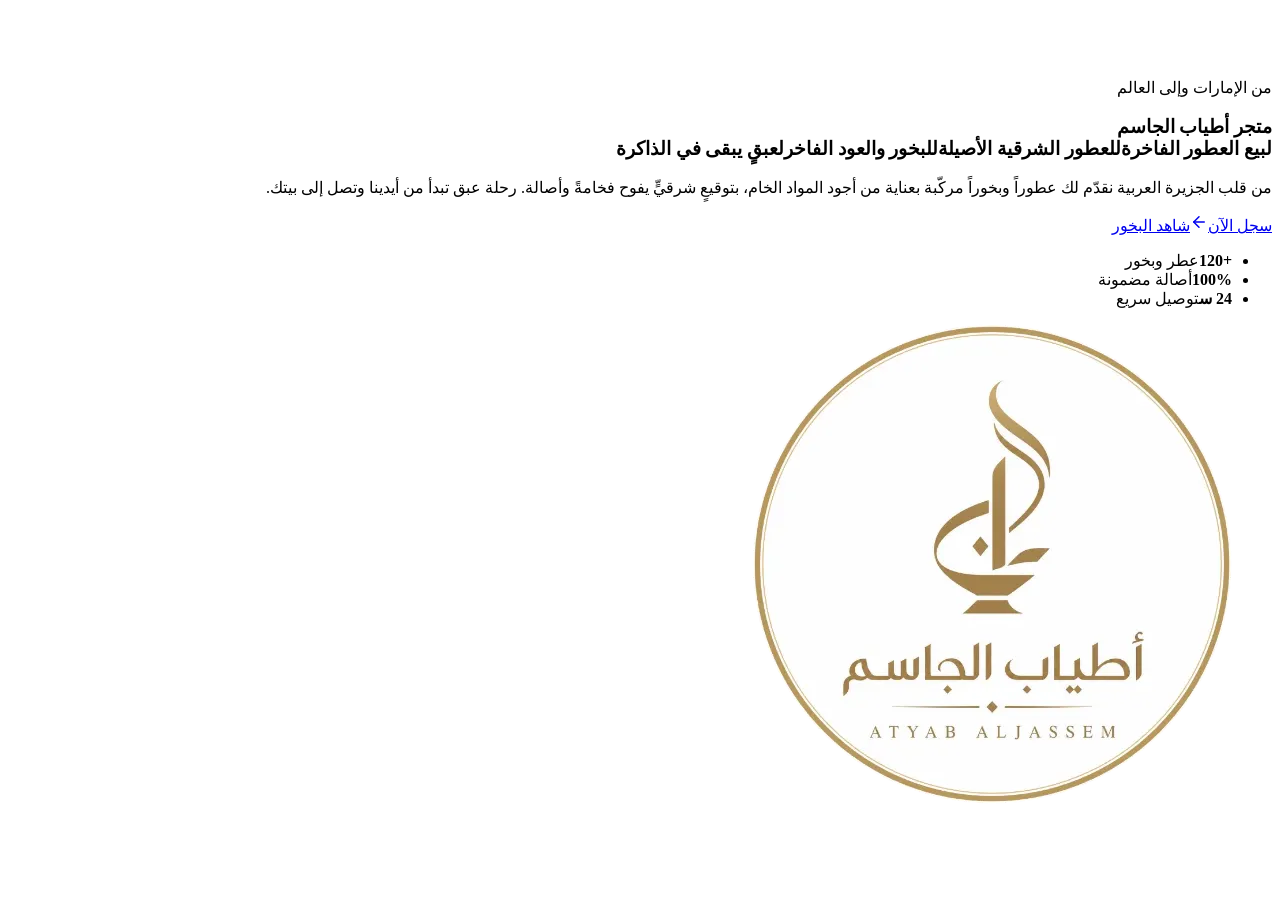
==== about/index.html @ ed8b3ec1 "Add files via upload" ====
<!doctype html><html lang="ar" dir="rtl" data-theme="day"><head><meta charset="UTF-8"/><meta name="viewport" content="width=device-width,initial-scale=1,viewport-fit=cover"/><meta name="theme-color" content="#0d0d0f"/><meta name="referrer" content="strict-origin-when-cross-origin"/><meta http-equiv="Content-Security-Policy" content="default-src 'self'; script-src 'self' blob: https://accounts.google.com https://apis.google.com https://esm.sh 'unsafe-inline' 'wasm-unsafe-eval'; style-src 'self' https://fonts.googleapis.com 'unsafe-inline'; font-src 'self' https://fonts.gstatic.com data:; img-src 'self' data: blob: https://drive.google.com https://*.googleusercontent.com https://user.uploads.dev; connect-src 'self' blob: data: https://user.uploads.dev https://ankle-underwire-radish.ngrok-free.dev https://*.ngrok-free.dev https://accounts.google.com https://esm.sh https://fonts.googleapis.com https://fonts.gstatic.com; worker-src 'self' blob:; frame-src https://accounts.google.com; object-src 'none'; base-uri 'self'; form-action 'self'"/><link rel="icon" href="data:image/svg+xml,%3Csvg xmlns='http://www.w3.org/2000/svg' viewBox='0 0 64 64'%3E%3Crect width='64' height='64' rx='14' fill='%230d0d0f'/%3E%3Crect x='28' y='9' width='8' height='9' rx='2' fill='%23c8a24a'/%3E%3Ccircle cx='32' cy='36' r='17' fill='%23c8a24a'/%3E%3C/svg%3E"/><title>أطياب الجاسم — العطور والبخور</title><meta name="description" content="متجر أطياب الجاسم: عطور شرقية وبخور فاخر — تشكيلة العطور والبخور مع التفاصيل والأسعار والتقييمات وعربة التسوق."/><script>!function(){try{var a=location.hash||"",t=/^#(\/[^?#]*)/.exec(a);t&&history.replaceState(null,"",t[1]+location.search);var e=sessionStorage.getItem("atyab:spa-redirect");sessionStorage.removeItem("atyab:spa-redirect"),e&&"/"===e.charAt(0)&&"/"===location.pathname&&!location.hash&&history.replaceState(null,"",e)}catch(a){}}()</script><link rel="canonical" href="https://atyabaljasim.com/"/><meta property="og:type" content="website"/><meta property="og:site_name" content="أطياب الجاسم"/><meta property="og:title" content="أطياب الجاسم — العطور والبخور"/><meta property="og:description" content="متجر أطياب الجاسم: عطور شرقية وبخور فاخر — تشكيلة العطور والبخور مع التفاصيل والأسعار والتقييمات وعربة التسوق."/><meta property="og:url" content="https://atyabaljasim.com/"/><meta property="og:image" content="https://atyabaljasim.com/images/og-share.jpg"/><meta property="og:image:width" content="1200"/><meta property="og:image:height" content="630"/><meta property="og:image:alt" content="شعار أطياب الجاسم الذهبي"/><meta property="og:locale" content="ar_AE"/><meta property="og:locale:alternate" content="en_US"/><meta name="twitter:card" content="summary_large_image"/><meta name="twitter:title" content="أطياب الجاسم — العطور والبخور"/><meta name="twitter:description" content="متجر أطياب الجاسم: عطور شرقية وبخور فاخر — تشكيلة العطور والبخور مع التفاصيل والأسعار والتقييمات وعربة التسوق."/><meta name="twitter:image" content="https://atyabaljasim.com/images/og-share.jpg"/><meta name="twitter:image:alt" content="شعار أطياب الجاسم الذهبي"/><script type="application/ld+json">{
        "@context": "https://schema.org",
        "@type": "Organization",
        "name": "أطياب الجاسم",
        "alternateName": "Atyab Al-Jasem",
        "url": "https://atyabaljasim.com/",
        "logo": "https://atyabaljasim.com/images/og-share.jpg",
        "contactPoint": [
          {
            "@type": "ContactPoint",
            "telephone": "+971-50-875-5752",
            "contactType": "customer service",
            "areaServed": "AE",
            "availableLanguage": ["ar", "en"]
          }
        ]
      }</script><script type="application/ld+json">{
        "@context": "https://schema.org",
        "@type": "WebSite",
        "name": "أطياب الجاسم",
        "alternateName": "Atyab Al-Jasem",
        "url": "https://atyabaljasim.com/"
      }</script><link rel="preconnect" href="https://fonts.googleapis.com"/><link rel="preconnect" href="https://fonts.gstatic.com" crossorigin/><link rel="dns-prefetch" href="https://user.uploads.dev"/><link rel="stylesheet" href="https://fonts.googleapis.com/css2?family=Amiri:wght@700&family=Cairo:wght@600;700;800&family=Tajawal:wght@700;800;900&display=swap" media="print" onload='this.media="all"'/><noscript><link rel="stylesheet" href="https://fonts.googleapis.com/css2?family=Amiri:wght@700&family=Cairo:wght@600;700;800&family=Tajawal:wght@700;800;900&display=swap"/></noscript><link rel="preload" as="image" type="image/webp" href="/home/atyab-circular-gold-480.webp" fetchpriority="high"/><script src="/atyab-config.js" defer="defer"></script><script>try{var __c=navigator&&navigator.connection||{},__weak=!!__c.saveData||/^(slow-2g|2g|3g)$/.test(__c.effectiveType||"")||navigator&&Number(navigator.hardwareConcurrency||8)<=4;__weak&&document.documentElement.classList.add("weak-device")}catch(a){}</script><script defer="defer" src="/static/js/main.b541b390.js"></script><link href="/static/css/main.8bd0de45.css" rel="stylesheet"></head><body><div id="root"><header class="site-header is-boot" aria-hidden="true" style="position:fixed;top:0;right:0;left:0;height:70px;height:var(--header-h,70px);z-index:50;pointer-events:none"></header><main class="main" style="padding-top:70px;padding-top:var(--header-h,70px)"><section class="view hm" id="homeView"><section id="homeHero" class="section hero" data-river="1"><div class="container hero-grid"><div class="hero-copy"><span class="eyebrow">من الإمارات وإلى العالم</span><h1><span class="brand-font">متجر أطياب الجاسم</span><br><span class="hero-rotator" id="heroRotator"><span class="rot-word active">لبيع العطور الفاخرة</span><span class="rot-word">للعطور الشرقية الأصيلة</span><span class="rot-word">للبخور والعود الفاخر</span><span class="rot-word">لعبقٍ يبقى في الذاكرة</span></span></h1><p class="hero-lead">من قلب الجزيرة العربية نقدّم لك عطوراً وبخوراً مركّبة بعناية من أجود المواد الخام، بتوقيعٍ شرقيٍّ يفوح فخامةً وأصالة. رحلة عبق تبدأ من أيدينا وتصل إلى بيتك.</p><div class="hero-actions"><a class="btn-primary" href="/register">سجل الآن<svg viewBox="0 0 24 24" width="18" height="18" fill="none" stroke="currentColor" stroke-width="2" stroke-linecap="round" stroke-linejoin="round" aria-hidden="true" style="flex:none"><path d="M19 12H5"/><path d="m12 19-7-7 7-7"/></svg></a><a class="btn-ghost" href="/incense">شاهد البخور</a></div><ul class="hero-stats"><li><b>+120</b><span>عطر وبخور</span></li><li><b>100%</b><span>أصالة مضمونة</span></li><li><b>24 س</b><span>توصيل سريع</span></li></ul></div><div class="hero-visual"><div class="orbit pa-logo"><figure class="hero-orb hero-orb--plain"><img width="480" height="480" decoding="async" fetchpriority="high" src="/home/atyab-circular-gold-480.webp" srcset="/home/atyab-circular-gold-480.webp 480w, /home/atyab-circular-gold.webp 832w" sizes="(max-width: 700px) 75vw, 420px" alt="شعار أطياب الجاسم الدائري الذهبي"></figure></div></div></div></section></section></main></div></body></html>
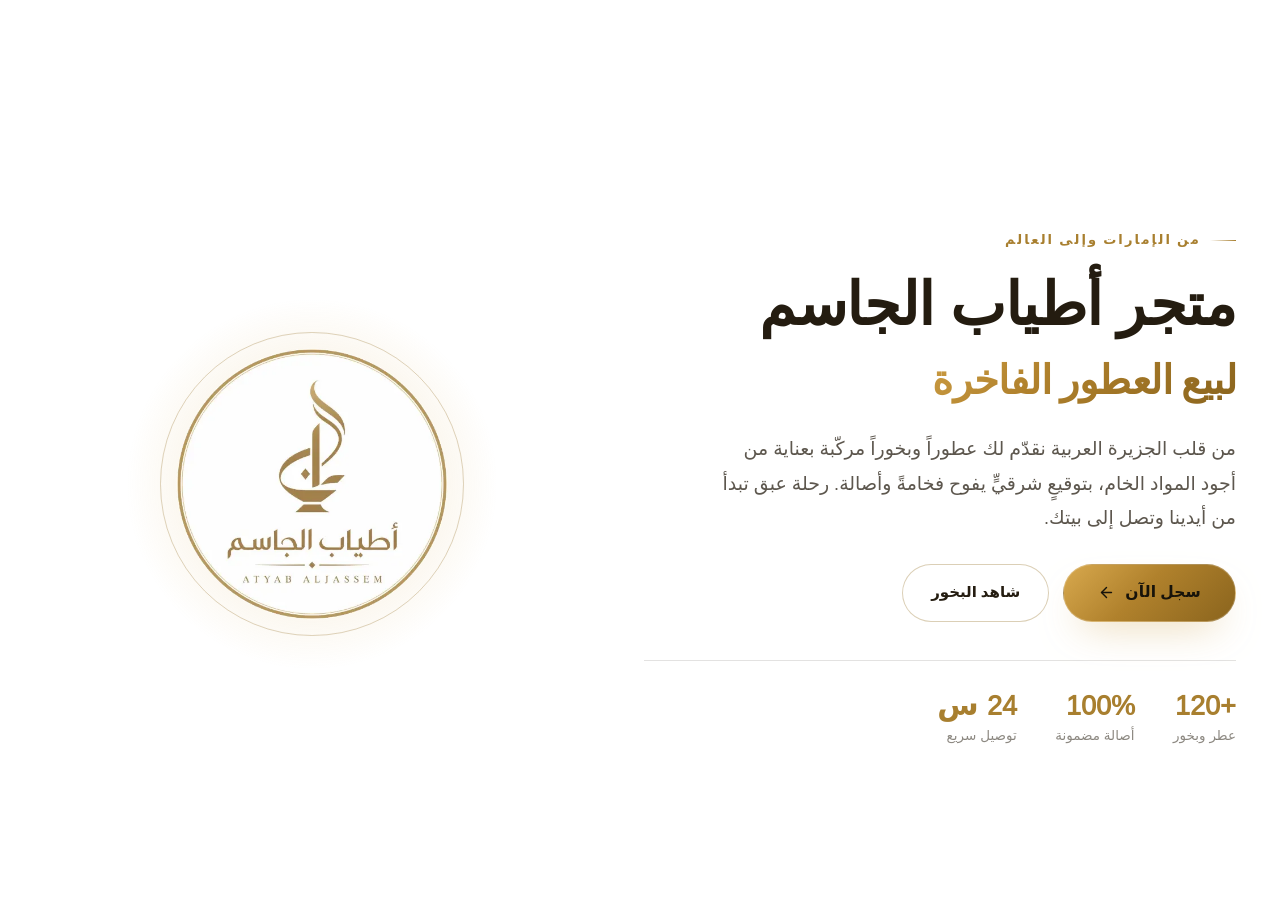
==== commit b7ad8c92: "Add files via upload" ====
--- a/about/index.html
+++ b/about/index.html
@@ -1,4 +1,4 @@
-<!doctype html><html lang="ar" dir="rtl" data-theme="day"><head><meta charset="UTF-8"/><meta name="viewport" content="width=device-width,initial-scale=1,viewport-fit=cover"/><meta name="theme-color" content="#0d0d0f"/><meta name="referrer" content="strict-origin-when-cross-origin"/><meta http-equiv="Content-Security-Policy" content="default-src 'self'; script-src 'self' blob: https://accounts.google.com https://apis.google.com https://esm.sh 'unsafe-inline' 'wasm-unsafe-eval'; style-src 'self' https://fonts.googleapis.com 'unsafe-inline'; font-src 'self' https://fonts.gstatic.com data:; img-src 'self' data: blob: https://drive.google.com https://*.googleusercontent.com https://user.uploads.dev; connect-src 'self' blob: data: https://user.uploads.dev https://ankle-underwire-radish.ngrok-free.dev https://*.ngrok-free.dev https://accounts.google.com https://esm.sh https://fonts.googleapis.com https://fonts.gstatic.com; worker-src 'self' blob:; frame-src https://accounts.google.com; object-src 'none'; base-uri 'self'; form-action 'self'"/><link rel="icon" href="data:image/svg+xml,%3Csvg xmlns='http://www.w3.org/2000/svg' viewBox='0 0 64 64'%3E%3Crect width='64' height='64' rx='14' fill='%230d0d0f'/%3E%3Crect x='28' y='9' width='8' height='9' rx='2' fill='%23c8a24a'/%3E%3Ccircle cx='32' cy='36' r='17' fill='%23c8a24a'/%3E%3C/svg%3E"/><title>أطياب الجاسم — العطور والبخور</title><meta name="description" content="متجر أطياب الجاسم: عطور شرقية وبخور فاخر — تشكيلة العطور والبخور مع التفاصيل والأسعار والتقييمات وعربة التسوق."/><script>!function(){try{var a=location.hash||"",t=/^#(\/[^?#]*)/.exec(a);t&&history.replaceState(null,"",t[1]+location.search);var e=sessionStorage.getItem("atyab:spa-redirect");sessionStorage.removeItem("atyab:spa-redirect"),e&&"/"===e.charAt(0)&&"/"===location.pathname&&!location.hash&&history.replaceState(null,"",e)}catch(a){}}()</script><link rel="canonical" href="https://atyabaljasim.com/"/><meta property="og:type" content="website"/><meta property="og:site_name" content="أطياب الجاسم"/><meta property="og:title" content="أطياب الجاسم — العطور والبخور"/><meta property="og:description" content="متجر أطياب الجاسم: عطور شرقية وبخور فاخر — تشكيلة العطور والبخور مع التفاصيل والأسعار والتقييمات وعربة التسوق."/><meta property="og:url" content="https://atyabaljasim.com/"/><meta property="og:image" content="https://atyabaljasim.com/images/og-share.jpg"/><meta property="og:image:width" content="1200"/><meta property="og:image:height" content="630"/><meta property="og:image:alt" content="شعار أطياب الجاسم الذهبي"/><meta property="og:locale" content="ar_AE"/><meta property="og:locale:alternate" content="en_US"/><meta name="twitter:card" content="summary_large_image"/><meta name="twitter:title" content="أطياب الجاسم — العطور والبخور"/><meta name="twitter:description" content="متجر أطياب الجاسم: عطور شرقية وبخور فاخر — تشكيلة العطور والبخور مع التفاصيل والأسعار والتقييمات وعربة التسوق."/><meta name="twitter:image" content="https://atyabaljasim.com/images/og-share.jpg"/><meta name="twitter:image:alt" content="شعار أطياب الجاسم الذهبي"/><script type="application/ld+json">{
+<!doctype html><html lang="ar" dir="rtl" data-theme="day"><head><meta charset="UTF-8"/><meta name="viewport" content="width=device-width,initial-scale=1,viewport-fit=cover"/><meta name="theme-color" content="#0d0d0f"/><meta name="referrer" content="strict-origin-when-cross-origin"/><meta http-equiv="Content-Security-Policy" content="default-src 'self'; script-src 'self' blob: https://accounts.google.com https://apis.google.com https://esm.sh 'unsafe-inline' 'wasm-unsafe-eval'; style-src 'self' https://fonts.googleapis.com 'unsafe-inline'; font-src 'self' https://fonts.gstatic.com data:; img-src 'self' data: blob: https://drive.google.com https://*.googleusercontent.com https://user.uploads.dev; connect-src 'self' blob: data: https://user.uploads.dev https://ankle-underwire-radish.ngrok-free.dev https://*.ngrok-free.dev https://accounts.google.com https://esm.sh https://fonts.googleapis.com https://fonts.gstatic.com; worker-src 'self' blob:; frame-src https://accounts.google.com; object-src 'none'; base-uri 'self'; form-action 'self'"/><link rel="icon" href="data:image/svg+xml,%3Csvg xmlns='http://www.w3.org/2000/svg' viewBox='0 0 64 64'%3E%3Crect width='64' height='64' rx='14' fill='%230d0d0f'/%3E%3Crect x='28' y='9' width='8' height='9' rx='2' fill='%23c8a24a'/%3E%3Ccircle cx='32' cy='36' r='17' fill='%23c8a24a'/%3E%3C/svg%3E"/><title>أطياب الجاسم | عطور وعود وبخور فاخر في الإمارات</title><meta name="description" content="تسوق من أطياب الجاسم أجود العطور والعود والبخور بأسعار مناسبة، مع توصيل داخل الإمارات."/><script>!function(){try{var a=location.hash||"",t=/^#(\/[^?#]*)/.exec(a);t&&history.replaceState(null,"",t[1]+location.search);var e=sessionStorage.getItem("atyab:spa-redirect");sessionStorage.removeItem("atyab:spa-redirect"),e&&"/"===e.charAt(0)&&"/"===location.pathname&&!location.hash&&history.replaceState(null,"",e)}catch(a){}}()</script><link rel="canonical" href="https://atyabaljasim.com/"/><meta property="og:type" content="website"/><meta property="og:site_name" content="أطياب الجاسم"/><meta property="og:title" content="أطياب الجاسم | عطور وعود وبخور فاخر في الإمارات"/><meta property="og:description" content="تسوق من أطياب الجاسم أجود العطور والعود والبخور بأسعار مناسبة، مع توصيل داخل الإمارات."/><meta property="og:url" content="https://atyabaljasim.com/"/><meta property="og:image" content="https://atyabaljasim.com/images/og-share.jpg"/><meta property="og:image:width" content="1200"/><meta property="og:image:height" content="630"/><meta property="og:image:alt" content="شعار أطياب الجاسم الذهبي"/><meta property="og:locale" content="ar_AE"/><meta property="og:locale:alternate" content="en_US"/><meta name="twitter:card" content="summary_large_image"/><meta name="twitter:title" content="أطياب الجاسم | عطور وعود وبخور فاخر في الإمارات"/><meta name="twitter:description" content="تسوق من أطياب الجاسم أجود العطور والعود والبخور بأسعار مناسبة، مع توصيل داخل الإمارات."/><meta name="twitter:image" content="https://atyabaljasim.com/images/og-share.jpg"/><meta name="twitter:image:alt" content="شعار أطياب الجاسم الذهبي"/><script type="application/ld+json">{
         "@context": "https://schema.org",
         "@type": "Organization",
         "name": "أطياب الجاسم",
@@ -20,4 +20,4 @@
         "name": "أطياب الجاسم",
         "alternateName": "Atyab Al-Jasem",
         "url": "https://atyabaljasim.com/"
-      }</script><link rel="preconnect" href="https://fonts.googleapis.com"/><link rel="preconnect" href="https://fonts.gstatic.com" crossorigin/><link rel="dns-prefetch" href="https://user.uploads.dev"/><link rel="stylesheet" href="https://fonts.googleapis.com/css2?family=Amiri:wght@700&family=Cairo:wght@600;700;800&family=Tajawal:wght@700;800;900&display=swap" media="print" onload='this.media="all"'/><noscript><link rel="stylesheet" href="https://fonts.googleapis.com/css2?family=Amiri:wght@700&family=Cairo:wght@600;700;800&family=Tajawal:wght@700;800;900&display=swap"/></noscript><link rel="preload" as="image" type="image/webp" href="/home/atyab-circular-gold-480.webp" fetchpriority="high"/><script src="/atyab-config.js" defer="defer"></script><script>try{var __c=navigator&&navigator.connection||{},__weak=!!__c.saveData||/^(slow-2g|2g|3g)$/.test(__c.effectiveType||"")||navigator&&Number(navigator.hardwareConcurrency||8)<=4;__weak&&document.documentElement.classList.add("weak-device")}catch(a){}</script><script defer="defer" src="/static/js/main.b541b390.js"></script><link href="/static/css/main.8bd0de45.css" rel="stylesheet"></head><body><div id="root"><header class="site-header is-boot" aria-hidden="true" style="position:fixed;top:0;right:0;left:0;height:70px;height:var(--header-h,70px);z-index:50;pointer-events:none"></header><main class="main" style="padding-top:70px;padding-top:var(--header-h,70px)"><section class="view hm" id="homeView"><section id="homeHero" class="section hero" data-river="1"><div class="container hero-grid"><div class="hero-copy"><span class="eyebrow">من الإمارات وإلى العالم</span><h1><span class="brand-font">متجر أطياب الجاسم</span><br><span class="hero-rotator" id="heroRotator"><span class="rot-word active">لبيع العطور الفاخرة</span><span class="rot-word">للعطور الشرقية الأصيلة</span><span class="rot-word">للبخور والعود الفاخر</span><span class="rot-word">لعبقٍ يبقى في الذاكرة</span></span></h1><p class="hero-lead">من قلب الجزيرة العربية نقدّم لك عطوراً وبخوراً مركّبة بعناية من أجود المواد الخام، بتوقيعٍ شرقيٍّ يفوح فخامةً وأصالة. رحلة عبق تبدأ من أيدينا وتصل إلى بيتك.</p><div class="hero-actions"><a class="btn-primary" href="/register">سجل الآن<svg viewBox="0 0 24 24" width="18" height="18" fill="none" stroke="currentColor" stroke-width="2" stroke-linecap="round" stroke-linejoin="round" aria-hidden="true" style="flex:none"><path d="M19 12H5"/><path d="m12 19-7-7 7-7"/></svg></a><a class="btn-ghost" href="/incense">شاهد البخور</a></div><ul class="hero-stats"><li><b>+120</b><span>عطر وبخور</span></li><li><b>100%</b><span>أصالة مضمونة</span></li><li><b>24 س</b><span>توصيل سريع</span></li></ul></div><div class="hero-visual"><div class="orbit pa-logo"><figure class="hero-orb hero-orb--plain"><img width="480" height="480" decoding="async" fetchpriority="high" src="/home/atyab-circular-gold-480.webp" srcset="/home/atyab-circular-gold-480.webp 480w, /home/atyab-circular-gold.webp 832w" sizes="(max-width: 700px) 75vw, 420px" alt="شعار أطياب الجاسم الدائري الذهبي"></figure></div></div></div></section></section></main></div></body></html>+      }</script><link rel="preconnect" href="https://fonts.googleapis.com"/><link rel="preconnect" href="https://fonts.gstatic.com" crossorigin/><link rel="dns-prefetch" href="https://user.uploads.dev"/><link rel="stylesheet" href="https://fonts.googleapis.com/css2?family=Amiri:wght@700&family=Cairo:wght@600;700;800&family=Tajawal:wght@700;800;900&display=swap" media="print" onload='this.media="all"'/><noscript><link rel="stylesheet" href="https://fonts.googleapis.com/css2?family=Amiri:wght@700&family=Cairo:wght@600;700;800&family=Tajawal:wght@700;800;900&display=swap"/></noscript><link rel="preload" as="image" type="image/webp" href="/home/atyab-circular-gold-480.webp" fetchpriority="high"/><script src="/atyab-config.js" defer="defer"></script><script>try{var __c=navigator&&navigator.connection||{},__weak=!!__c.saveData||/^(slow-2g|2g|3g)$/.test(__c.effectiveType||"")||navigator&&Number(navigator.hardwareConcurrency||8)<=4;__weak&&document.documentElement.classList.add("weak-device")}catch(a){}</script><script defer="defer" src="/static/js/main.45694dab.js"></script><link href="/static/css/main.8bd0de45.css" rel="stylesheet"></head><body><div id="root"><header class="site-header is-boot" aria-hidden="true" style="position:fixed;top:0;right:0;left:0;height:70px;height:var(--header-h,70px);z-index:50;pointer-events:none"></header><main class="main" style="padding-top:70px;padding-top:var(--header-h,70px)"><section class="view hm" id="homeView"><section id="homeHero" class="section hero" data-river="1"><div class="container hero-grid"><div class="hero-copy"><span class="eyebrow">من الإمارات وإلى العالم</span><h1><span class="brand-font">متجر أطياب الجاسم</span><br><span class="hero-rotator" id="heroRotator"><span class="rot-word active">لبيع العطور الفاخرة</span><span class="rot-word">للعطور الشرقية الأصيلة</span><span class="rot-word">للبخور والعود الفاخر</span><span class="rot-word">لعبقٍ يبقى في الذاكرة</span></span></h1><p class="hero-lead">من قلب الجزيرة العربية نقدّم لك عطوراً وبخوراً مركّبة بعناية من أجود المواد الخام، بتوقيعٍ شرقيٍّ يفوح فخامةً وأصالة. رحلة عبق تبدأ من أيدينا وتصل إلى بيتك.</p><div class="hero-actions"><a class="btn-primary" href="/register">سجل الآن<svg viewBox="0 0 24 24" width="18" height="18" fill="none" stroke="currentColor" stroke-width="2" stroke-linecap="round" stroke-linejoin="round" aria-hidden="true" style="flex:none"><path d="M19 12H5"/><path d="m12 19-7-7 7-7"/></svg></a><a class="btn-ghost" href="/incense">شاهد البخور</a></div><ul class="hero-stats"><li><b>+120</b><span>عطر وبخور</span></li><li><b>100%</b><span>أصالة مضمونة</span></li><li><b>24 س</b><span>توصيل سريع</span></li></ul></div><div class="hero-visual"><div class="orbit pa-logo"><figure class="hero-orb hero-orb--plain"><img width="480" height="480" decoding="async" fetchpriority="high" src="/home/atyab-circular-gold-480.webp" srcset="/home/atyab-circular-gold-480.webp 480w, /home/atyab-circular-gold.webp 832w" sizes="(max-width: 700px) 75vw, 420px" alt="شعار أطياب الجاسم الدائري الذهبي"></figure></div></div></div></section></section></main></div></body></html>
--- a/static/css/main.8bd0de45.css
+++ b/static/css/main.8bd0de45.css
@@ -0,0 +1,2 @@
+.events-banner{align-items:center;background:linear-gradient(90deg,#b30f4d,#e0332b 45%,#f59e0b);box-shadow:0 10px 26px -14px #b30f4dcc;color:#fff;display:flex;font-size:15px;font-weight:700;min-height:44px;overflow:hidden;padding:8px 12px 8px 46px;position:sticky;top:70px;top:var(--header-h,70px);z-index:996}.events-track{animation-iteration-count:infinite;animation-timing-function:linear;display:inline-flex;width:max-content;will-change:transform}.events-banner:hover .events-track{animation-play-state:paused}@keyframes events-slide-ltr{0%{transform:translateX(0)}to{transform:translateX(-50%)}}@keyframes events-slide-rtl{0%{transform:translateX(0)}to{transform:translateX(50%)}}.events-half{padding-inline-end:72px;text-shadow:0 1px 3px #00000073}.events-half,.events-unit{line-height:1.9;white-space:nowrap}.events-unit{font-size:inherit;font-weight:inherit;position:absolute;visibility:hidden}.events-sr{clip:rect(0 0 0 0);height:1px;overflow:hidden;position:absolute;white-space:nowrap;width:1px}.events-close{background:#00000047;border:1px solid #ffffffa6;border-radius:50%;color:#fff;cursor:pointer;display:grid;font-size:13px;height:30px;left:6px;line-height:1;padding:0;place-items:center;position:absolute;top:50%;transform:translateY(-50%);width:30px}.events-close:hover{background:#0000008c}@media (prefers-reduced-motion:reduce){.events-track{animation:none;flex-wrap:wrap;width:auto}.events-half:last-child,.events-unit{display:none}.events-half{white-space:normal}}@media (max-width:640px){.events-banner{font-size:13px;min-height:40px}}.sk-block{animation:sk-shimmer 1.4s ease-in-out infinite;background:linear-gradient(100deg,#1a1d24 30%,#2b303b 46%,#1a1d24 62%);background:linear-gradient(100deg,var(--surface,#1a1d24) 30%,var(--line,#2b303b) 46%,var(--surface,#1a1d24) 62%);background-size:200% 100%;border-radius:12px;display:block}.sk-round{border-radius:999px}.sk-circle{border-radius:50%}@keyframes sk-shimmer{0%{background-position:180% 0}to{background-position:-80% 0}}@media (prefers-reduced-motion:reduce){.sk-block{animation:none}}.sk-card{background:#14161c;background:var(--surface,#14161c);border:1px solid #2b303b;border:1px solid var(--line,#2b303b);border-radius:18px;overflow:hidden}.sk-card-media{border-radius:0;height:240px}.sk-card-body{grid-gap:10px;display:grid;gap:10px;padding:14px}.sk-line{height:14px}.sk-line.short{width:55%}.sk-line.tiny{height:12px;width:35%}.sk-btn{border-radius:999px;height:42px}.sk-offer{grid-gap:26px;background:#14161c;background:var(--surface,#14161c);border:1px solid #2b303b;border:1px solid var(--line,#2b303b);border-radius:22px;display:grid;gap:26px;grid-template-columns:1.2fr 1fr;margin-bottom:26px;padding:26px}.sk-offer-title{height:26px;width:70%}.sk-offer-media{height:300px}@media (max-width:820px){.sk-offer{grid-template-columns:1fr}.sk-offer-media{height:220px}}.sk-carrier,.sk-pay{grid-gap:12px;background:#14161c;background:var(--surface,#14161c);border:1px solid #2b303b;border:1px solid var(--line,#2b303b);border-radius:18px;display:grid;gap:12px;margin-bottom:16px;padding:20px}.sk-row{align-items:center;display:flex;gap:12px}.sk-avatar{flex:none;height:44px;width:44px}.sk-hero{grid-gap:26px;align-items:center;display:grid;gap:26px;grid-template-columns:1.2fr 1fr;padding:40px 0}.sk-orb{height:min(340px,70vw);margin-inline:auto;width:min(340px,70vw)}@media (max-width:820px){.sk-hero{grid-template-columns:1fr}}.sk-showcase{grid-gap:26px;display:grid;gap:26px;grid-template-columns:1fr 1.2fr;padding:30px 0}@media (max-width:820px){.sk-showcase{grid-template-columns:1fr}}.sk-reviews{grid-gap:16px;display:grid;gap:16px;grid-template-columns:repeat(3,1fr)}@media (max-width:820px){.sk-reviews{grid-template-columns:1fr}}.sk-review{height:150px}.of-empty{color:inherit;padding:60px 20px;text-align:center}.of-empty p{font-size:1.1rem;margin:0}.img-skeleton{animation:sk-shimmer 1.4s ease-in-out infinite;background:linear-gradient(100deg,#1a1d24 30%,#2b303b 46%,#1a1d24 62%);background:linear-gradient(100deg,var(--surface,#1a1d24) 30%,var(--line,#2b303b) 46%,var(--surface,#1a1d24) 62%);background-size:200% 100%;border-radius:12px;display:block}@media (prefers-reduced-motion:reduce){.img-skeleton{animation:none}}.sk-mk-who{align-items:center;background:#14161c;background:var(--surface,#14161c);border:1px solid #2b303b;border:1px solid var(--line,#2b303b);border-radius:18px;display:flex;padding:20px}.sk-mk-stats,.sk-mk-who{gap:14px;margin-bottom:16px}.sk-mk-stats{grid-gap:14px;display:grid;grid-template-columns:repeat(3,1fr)}@media (max-width:700px){.sk-mk-stats{grid-template-columns:1fr}}.sk-mk-stat{border-radius:18px;height:92px}.sk-mk-table{grid-gap:12px;background:#14161c;background:var(--surface,#14161c);border:1px solid #2b303b;border:1px solid var(--line,#2b303b);border-radius:18px;display:grid;gap:12px;padding:18px}.sk-mk-thead{height:20px;width:38%}.sk-mk-trow{align-items:center;display:flex;gap:12px}.sk-track{grid-gap:12px;background:#14161c;background:var(--surface,#14161c);border:1px solid #2b303b;border:1px solid var(--line,#2b303b);border-radius:18px;display:grid;gap:12px;padding:20px}.sk-track-bar{border-radius:999px;height:30px}.sk-hrow{align-items:center;background:#14161c;background:var(--surface,#14161c);border:1px solid #2b303b;border:1px solid var(--line,#2b303b);border-radius:16px;display:flex;gap:12px;margin-bottom:12px;padding:14px 16px}.sk-field{border-radius:12px;height:48px}@font-face{ascent-override:79.72%;descent-override:29.70%;font-family:Atyab Head Fallback;line-gap-override:0%;size-adjust:127.95%;src:local("Arial"),local("Helvetica Neue"),local("Liberation Sans"),local("Roboto"),local("Segoe UI");unicode-range:u+06??,u+0750-077f,u+08a0-08ff,u+fb50-fdff,u+fe70-feff}@font-face{ascent-override:114.77%;descent-override:42.76%;font-family:Atyab Head Fallback;line-gap-override:0%;size-adjust:88.87%;src:local("Arial"),local("Helvetica Neue"),local("Liberation Sans"),local("Roboto"),local("Segoe UI");unicode-range:u+0000-05ff,u+0700-074f,u+0780-089f,u+0900-fb4f,u+fe00-fe6f,u+ff00-10ffff}@font-face{ascent-override:102.55%;descent-override:44.96%;font-family:Atyab Body Fallback;line-gap-override:0%;size-adjust:126.77%;src:local("Arial"),local("Helvetica Neue"),local("Liberation Sans"),local("Roboto"),local("Segoe UI");unicode-range:u+06??,u+0750-077f,u+08a0-08ff,u+fb50-fdff,u+fe70-feff}@font-face{ascent-override:138.89%;descent-override:60.90%;font-family:Atyab Body Fallback;line-gap-override:0%;size-adjust:93.60%;src:local("Arial"),local("Helvetica Neue"),local("Liberation Sans"),local("Roboto"),local("Segoe UI");unicode-range:u+0000-05ff,u+0700-074f,u+0780-089f,u+0900-fb4f,u+fe00-fe6f,u+ff00-10ffff}@font-face{ascent-override:111.45%;descent-override:62.69%;font-family:Atyab Deco Fallback;line-gap-override:0%;size-adjust:100.49%;src:local("Times New Roman"),local("Georgia"),local("Liberation Serif"),local("Naskh"),local("Noto Naskh Arabic");unicode-range:u+06??,u+0750-077f,u+08a0-08ff,u+fb50-fdff,u+fe70-feff}@font-face{ascent-override:113.43%;descent-override:63.80%;font-family:Atyab Deco Fallback;line-gap-override:0%;size-adjust:98.74%;src:local("Times New Roman"),local("Georgia"),local("Liberation Serif"),local("Naskh"),local("Noto Naskh Arabic");unicode-range:u+0000-05ff,u+0700-074f,u+0780-089f,u+0900-fb4f,u+fe00-fe6f,u+ff00-10ffff}:root{--bg:#fff;--bg-soft:#fbf9f4;--surface:#fff;--surface-2:#faf7f1;--card-bg:#fff;--media-bg:linear-gradient(180deg,#fdfbf6,#f3eee3);--header-bg:#ffffffdb;--overlay-bg:hsla(0,0%,100%,.985);--footer-bg:linear-gradient(180deg,#fbf7ef,#f4ecdc);--scrim:#14100a6b;--panel:rgba(20,16,10,.035);--panel-2:#14100a0f;--glass:#ffffffdb;--ink:#141008;--fg:#141008;--muted:#14100aa3;--muted-2:#14100a75;--gold:#a87f2f;--gold-2:#c9a24a;--gold-3:#8a641d;--gold-grad:linear-gradient(135deg,#dcb45f,#b8862f 48%,#8a641d);--gold-soft:#a87f2f1a;--on-gold:#1a1408;--line:#a87f2f42;--line-soft:#14100a17;--badge-bg:#141008;--badge-fg:#fff;--heart:#c4423c;--price-now:#1e7a45;--price-old:#c4423c;--save-bg:#1e7a451a;--save-line:#1e7a454d;--stock-ok:#1e7a45;--stock-low:#c98a1f;--stock-out:#c4423c;--stock-track:#14100a17;--font-head:"Tajawal","Cairo","Atyab Head Fallback",system-ui,-apple-system,"Segoe UI",sans-serif;--font-body:"Cairo","Tajawal","Atyab Body Fallback",system-ui,-apple-system,"Segoe UI",sans-serif;--font-deco:"Amiri","Atyab Deco Fallback",Georgia,serif;--header-h:70px;--max:1240px;--radius:18px;--shadow:0 30px 70px -46px #5e481c80;--shadow-card:0 20px 44px -36px #5e481c6b;color-scheme:light}html[data-theme=night]{--bg:#08090d;--bg-soft:#0d1017;--surface:#0f1218;--surface-2:#12161f;--card-bg:linear-gradient(180deg,hsla(0,0%,100%,.055),#ffffff05);--media-bg:linear-gradient(180deg,#12161fe6,#090a0ef2);--header-bg:#08090dd6;--overlay-bg:rgba(8,9,13,.975);--footer-bg:linear-gradient(180deg,#0a0c12,#06070a);--scrim:#0009;--panel:#ffffff0a;--panel-2:#ffffff12;--glass:#0e1118db;--ink:#f5f2ea;--fg:#f5f2ea;--muted:#f5f2eaa3;--muted-2:#f5f2ea70;--gold:#d9b877;--gold-2:#f4dfae;--gold-3:#a9812f;--gold-grad:linear-gradient(135deg,#f6e3b4,#d9b877 42%,#a9812f);--gold-soft:#d9b8771f;--on-gold:#17130a;--line:#d9b87733;--line-soft:#ffffff17;--badge-bg:linear-gradient(135deg,#f6e3b4,#d9b877 45%,#a9812f);--badge-fg:#17130a;--heart:#e2564f;--price-now:#6cc98d;--price-old:#ef8b83;--save-bg:#6cc98d21;--save-line:#6cc98d4d;--stock-ok:#6cc98d;--stock-low:#e2b45f;--stock-out:#ef8b83;--stock-track:#ffffff1f;--shadow:0 30px 80px -34px #000000d9;--shadow-card:0 26px 60px -40px #000000e6;color-scheme:dark}*{box-sizing:border-box}html:not(.ready) *,html:not(.ready) :after,html:not(.ready) :before{transition:none!important}body,html{background:#fff;background:var(--bg);direction:rtl;margin:0;padding:0;text-align:right}html{-webkit-text-size-adjust:100%;scroll-behavior:smooth}body{-webkit-font-smoothing:antialiased;color:#141008;color:var(--fg);font-family:Cairo,Tajawal,Atyab Body Fallback,system-ui,-apple-system,Segoe UI,sans-serif;font-family:var(--font-body);font-weight:400;line-height:1.8;overflow-x:hidden;text-rendering:optimizeLegibility;transition:background-color .35s ease,color .35s ease}img{display:block;max-width:100%}h1,h2,h3,h4,h5,h6{color:#141008;color:var(--fg);font-family:Tajawal,Cairo,Atyab Head Fallback,system-ui,-apple-system,Segoe UI,sans-serif;font-family:var(--font-head);font-weight:700;letter-spacing:-.01em;line-height:1.28;margin:0 0 .4em}p{margin:0 0 1em}a{text-decoration:none;transition:color .3s ease,opacity .3s ease}a,button{color:inherit}button{font:inherit}::selection{background:#a87f2f47;color:#141008;color:var(--ink)}:focus-visible{border-radius:6px;outline:2px solid #a87f2f;outline:2px solid var(--gold);outline-offset:3px}.container{margin:0 auto;max-width:1240px;max-width:var(--max);padding:0 24px;width:100%}.sr-only{clip:rect(0 0 0 0);border:0;clip-path:inset(50%);height:1px;margin:-1px;overflow:hidden;padding:0;position:absolute;white-space:nowrap;width:1px}.main{padding-top:70px;padding-top:var(--header-h);position:relative}.eyebrow{align-items:center;color:#a87f2f;color:var(--gold);display:inline-flex;font-family:Tajawal,Cairo,Atyab Head Fallback,system-ui,-apple-system,Segoe UI,sans-serif;font-family:var(--font-head);font-size:13px;font-weight:600;gap:9px;letter-spacing:.16em;margin:0 0 14px;text-transform:uppercase}.eyebrow:before{background:linear-gradient(90deg,#0000,#a87f2f);background:linear-gradient(90deg,#0000,var(--gold));content:"";height:1px;width:26px}.gold-text{background:linear-gradient(135deg,#dcb45f,#b8862f 48%,#8a641d);background:var(--gold-grad);-webkit-background-clip:text;background-clip:text;color:#0000}.btn-primary{align-items:center;background:linear-gradient(135deg,#dcb45f,#b8862f 48%,#8a641d);background:var(--gold-grad);border:0;border-radius:999px;box-shadow:0 18px 40px -20px #a87f2fcc;color:#1a1408;color:var(--on-gold);cursor:pointer;display:inline-flex;font-family:Tajawal,Cairo,Atyab Head Fallback,system-ui,-apple-system,Segoe UI,sans-serif;font-family:var(--font-head);font-size:15px;font-weight:700;gap:10px;justify-content:center;padding:13px 30px;transition:transform .3s ease,filter .3s ease,box-shadow .3s ease}.btn-primary:hover{filter:brightness(1.06);transform:translateY(-2px)}.btn-primary svg{height:17px;width:17px}.btn-ghost{align-items:center;background:#fff;background:var(--surface);border:1px solid #a87f2f42;border:1px solid var(--line);border-radius:999px;color:#141008;color:var(--fg);cursor:pointer;display:inline-flex;font-family:Tajawal,Cairo,Atyab Head Fallback,system-ui,-apple-system,Segoe UI,sans-serif;font-family:var(--font-head);font-size:15px;font-weight:600;gap:10px;justify-content:center;padding:12px 26px;transition:border-color .3s ease,background .3s ease,transform .3s ease}.btn-ghost:hover{background:#a87f2f1a;background:var(--gold-soft);border-color:#a87f2f;border-color:var(--gold);transform:translateY(-2px)}.header{border-bottom:1px solid #0000;left:0;padding:14px 0;position:fixed;right:0;top:0;transition:background .4s ease,box-shadow .4s ease;z-index:997}.header.scrolled{backdrop-filter:blur(16px);-webkit-backdrop-filter:blur(16px);background:#ffffffdb;background:var(--header-bg);border-bottom-color:#14100a17;border-bottom-color:var(--line-soft);box-shadow:0 18px 40px -34px #14100ab3}.header-inner{gap:18px}.header-inner,.logo{align-items:center;display:flex}.logo{gap:11px}.logo-mark{background:#a87f2f1a;background:var(--gold-soft);border:1px solid #a87f2f42;border:1px solid var(--line);border-radius:12px;color:#a87f2f;color:var(--gold);display:grid;flex:0 0 auto;height:40px;place-items:center;width:40px}.logo-mark svg{height:21px;width:21px}.logo-mark--emblem{background:#0000;border-color:#d9b87773;overflow:hidden;padding:0}.logo-mark--emblem img{display:block;height:48px;margin:-7px 0 0 5px;width:25px}.logo-img{background:#fff;border-radius:11px;display:block;flex:0 0 auto;height:42px;width:auto}.logo-img--footer{border-radius:14px;height:64px}.sitename{color:#141008;color:var(--fg);font-family:Tajawal,Cairo,Atyab Head Fallback,system-ui,-apple-system,Segoe UI,sans-serif;font-family:var(--font-head);font-size:21px;font-weight:700;line-height:1.1}.sitename small{color:#a87f2f;color:var(--gold);display:block;font-family:Amiri,Atyab Deco Fallback,Georgia,serif;font-family:var(--font-deco);font-size:11px;font-weight:400;letter-spacing:.22em;margin-top:2px}.navmenu ul{align-items:center;display:flex;gap:4px;list-style:none;margin:0;padding:0}.navmenu a{border-radius:10px;color:#14100aa3;color:var(--muted);cursor:pointer;display:block;font-family:Tajawal,Cairo,Atyab Head Fallback,system-ui,-apple-system,Segoe UI,sans-serif;font-family:var(--font-head);font-size:15.5px;font-weight:500;padding:9px 13px;position:relative}.navmenu a:hover{color:#141008;color:var(--fg)}.navmenu a.active,.navmenu a.nav-offers.active,.navmenu a.nav-offers:hover{color:#a87f2f;color:var(--gold)}.navmenu a.nav-offers.active:after{display:none}.navmenu a.active:after{background:linear-gradient(135deg,#dcb45f,#b8862f 48%,#8a641d);background:var(--gold-grad);border-radius:2px;bottom:2px;content:"";height:1.5px;left:13px;position:absolute;right:13px}.navmenu a[aria-disabled=true]{cursor:default}.navmenu a[aria-disabled=true]:hover{color:#14100aa3;color:var(--muted)}.header-tools{align-items:center;display:flex;gap:9px;margin-inline-start:auto;position:relative;z-index:10}.tool-btn{background:#14100a0f;background:var(--panel-2);border:1px solid #a87f2f42;border:1px solid var(--line);border-radius:50%;color:#141008;color:var(--fg);cursor:pointer;display:grid;flex:0 0 auto;height:42px;padding:0;place-items:center;position:relative;transition:background .3s ease,border-color .3s ease,color .3s ease,transform .3s ease;width:42px}.tool-btn:hover{background:#a87f2f1a;background:var(--gold-soft);border-color:#a87f2f;border-color:var(--gold);color:#a87f2f;color:var(--gold);transform:translateY(-2px)}.tool-btn:active{transform:translateY(0) scale(.96)}.tool-btn svg{height:20px;width:20px}.tool-badge{background:linear-gradient(135deg,#dcb45f,#b8862f 48%,#8a641d);background:var(--gold-grad);border-radius:999px;box-shadow:0 6px 14px -6px #14100a99;color:#1a1408;color:var(--on-gold);font-family:Tajawal,Cairo,Atyab Head Fallback,system-ui,-apple-system,Segoe UI,sans-serif;font-family:var(--font-head);font-size:11.5px;font-weight:700;height:19px;inset-inline-start:-3px;line-height:19px;min-width:19px;padding:0 5px;position:absolute;text-align:center;top:-3px}.theme-toggle{appearance:none;background:#14100a0f;background:var(--panel-2);border:1px solid #a87f2f42;border:1px solid var(--line);border-radius:50%;color:#a87f2f;color:var(--gold);cursor:pointer;display:grid;flex:0 0 auto;height:42px;padding:0;place-items:center;transition:background .3s ease,border-color .3s ease,transform .3s ease;width:42px}.theme-toggle:hover{background:#a87f2f1a;background:var(--gold-soft);border-color:#a87f2f;border-color:var(--gold);transform:translateY(-2px)}.theme-toggle:active{transform:translateY(0) scale(.96)}.theme-toggle .ico{grid-area:1/1;height:19px;transition:opacity .35s ease,transform .45s cubic-bezier(.2,.8,.2,1);width:19px}.theme-toggle .ico-moon{opacity:1;transform:none}.theme-toggle .ico-sun{opacity:0;transform:rotate(-90deg) scale(.6)}html[data-theme=day] .theme-toggle .ico-moon{opacity:0;transform:rotate(90deg) scale(.6)}html[data-theme=day] .theme-toggle .ico-sun{opacity:1;transform:none}.btn-getstarted{background:linear-gradient(135deg,#dcb45f,#b8862f 48%,#8a641d);background:var(--gold-grad);border-radius:999px;box-shadow:0 14px 30px -18px #a87f2fd9;color:#1a1408;color:var(--on-gold);flex:0 0 auto;font-family:Tajawal,Cairo,Atyab Head Fallback,system-ui,-apple-system,Segoe UI,sans-serif;font-family:var(--font-head);font-size:14.5px;font-weight:700;padding:10px 24px;white-space:nowrap}.btn-getstarted:hover{filter:brightness(1.07)}.btn-getstarted.is-account{align-items:center;display:inline-flex;gap:8px}.btn-getstarted.is-account svg{flex:0 0 auto;height:17px;width:17px}.atyab-gold-btn{align-items:center;animation:atyabGoldFlow 8s ease infinite;background:linear-gradient(135deg,#fff3c4,#d4af37 30%,#8a5a00 50%,#ffe9a0 70%,#b8860b);background-size:250% 250%;border:none;border-radius:100px;box-shadow:inset 0 1px 0 #fff,inset 0 -2px 6px #7846004d,0 6px 16px #d4af3752,0 2px 0 #6b4a00;color:#2b1d00;cursor:pointer;display:inline-flex;flex:0 0 auto;font-family:Tajawal,Cairo,Atyab Head Fallback,system-ui,-apple-system,Segoe UI,sans-serif;font-family:var(--font-head);font-size:14.5px;font-weight:900;gap:7px;justify-content:center;overflow:hidden;padding:9px 18px;position:relative;text-decoration:none;transition:transform .15s ease,filter .2s ease;white-space:nowrap}.atyab-gold-btn:hover{filter:brightness(1.07);filter:brightness(1.06)}.atyab-gold-btn:active{transform:scale(.96)}@keyframes atyabGoldFlow{0%,to{background-position:0 50%}50%{background-position:100% 50%}}.atyab-gold-btn:before{animation:atyabSweep 3.5s ease infinite;background:linear-gradient(100deg,#0000,#ffffff8c,#0000);bottom:0;content:"";left:0;pointer-events:none;position:absolute;top:0;transform:translateX(-114%) skewX(-20deg);width:35%}@keyframes atyabSweep{0%{transform:translateX(-114%) skewX(-20deg)}25%,to{transform:translateX(371%) skewX(-20deg)}}.atyab-gold-btn:after{background:radial-gradient(180px 80px at 50% 20%,#ffffffd9,#0000 60%);content:"";inset:0;pointer-events:none;position:absolute}.atyab-gold-btn svg{animation:atyabSparkTwinkle 2.6s ease-in-out infinite;height:17px;position:relative;width:17px;z-index:1}@keyframes atyabSparkTwinkle{0%,to{opacity:1;transform:scale(1) rotate(0deg)}50%{opacity:.85;transform:scale(1.25) rotate(15deg)}}.atyab-gold-arrow{animation:atyabArrowNudge 1.8s ease-in-out infinite;font-weight:900;line-height:1;position:relative;z-index:1}@keyframes atyabArrowNudge{0%,to{transform:translateX(0)}50%{transform:translateX(-3px)}}.atyab-gold-btn span{position:relative;z-index:1}@media (max-width:560px){.atyab-gold-btn{font-size:13.5px;gap:6px;padding:8px 15px}.atyab-gold-btn svg{height:15px;width:15px}}.promo-nav-wrap{display:flex;justify-content:center;padding:10px 0 26px}.mobile-nav-toggle{background:#14100a0f;background:var(--panel-2);border:1px solid #a87f2f42;border:1px solid var(--line);border-radius:12px;color:#141008;color:var(--fg);cursor:pointer;display:none;flex:0 0 auto;height:44px;place-items:center;width:44px}.mobile-nav-toggle svg{height:22px;width:22px}.nav-drawer-head,.nav-drawer-tools{display:none}.nav-backdrop{background:#0f0c0861;border:0;cursor:default;margin:0;padding:0;transition:opacity .35s ease,visibility .35s;z-index:1}.nav-backdrop,.screen{inset:0;opacity:0;position:fixed;visibility:hidden}.screen{align-items:flex-start;display:flex;justify-content:center;padding:88px 16px 24px;padding:calc(var(--header-h) + 18px) 16px 24px;pointer-events:none;transition:opacity .28s ease,visibility .28s ease;z-index:1000}.screen.is-open{opacity:1;pointer-events:auto;visibility:visible}.screen-backdrop{backdrop-filter:blur(6px);-webkit-backdrop-filter:blur(6px);background:#14100a6b;background:var(--scrim);border:0;cursor:pointer;inset:0;padding:0;position:absolute}.screen-panel{background:#fff;background:var(--surface);border:1px solid #a87f2f42;border:1px solid var(--line);border-radius:22px;box-shadow:0 30px 70px -46px #5e481c80;box-shadow:var(--shadow);max-height:calc(100vh - 114px);max-height:calc(100vh - var(--header-h) - 44px);overflow:auto;position:relative;transform:translateY(-12px) scale(.985);transition:transform .34s cubic-bezier(.2,.8,.2,1);width:min(660px,100%)}.screen.is-open .screen-panel{transform:none}.screen-head{align-items:center;border-bottom:1px solid #14100a17;border-bottom:1px solid var(--line-soft);display:flex;gap:14px;padding:18px 22px}.screen-head h2{flex:1 1;font-size:19px;margin:0}.screen-close{background:#fff;background:var(--surface);border:1px solid #a87f2f42;border:1px solid var(--line);border-radius:50%;color:#14100aa3;color:var(--muted);cursor:pointer;display:grid;flex:0 0 auto;height:38px;padding:0;place-items:center;transition:.3s ease;width:38px}.screen-close:hover{background:#a87f2f1a;background:var(--gold-soft);border-color:#a87f2f;border-color:var(--gold);color:#a87f2f;color:var(--gold)}.screen-close svg{height:17px;width:17px}.screen-body{padding:22px}.screen-search{background:#faf7f1;background:var(--surface-2);border:1px solid #a87f2f42;border:1px solid var(--line);border-radius:999px;display:flex;gap:8px;padding:7px;transition:border-color .3s ease}.screen-search:focus-within{border-color:#a87f2f;border-color:var(--gold)}.screen-search input{background:#0000;border:0;color:#141008;color:var(--ink);flex:1 1;font-family:Cairo,Tajawal,Atyab Body Fallback,system-ui,-apple-system,Segoe UI,sans-serif;font-family:var(--font-body);font-size:15px;min-width:0;outline:none;padding:10px 18px}.screen-search input::placeholder{color:#14100a75;color:var(--muted-2)}.screen-search button{background:linear-gradient(135deg,#dcb45f,#b8862f 48%,#8a641d);background:var(--gold-grad);border:0;border-radius:999px;color:#1a1408;color:var(--on-gold);cursor:pointer;font-family:Tajawal,Cairo,Atyab Head Fallback,system-ui,-apple-system,Segoe UI,sans-serif;font-family:var(--font-head);font-size:14.5px;font-weight:700;padding:11px 24px;transition:filter .3s ease}.screen-search button:hover{filter:brightness(1.07)}.screen-note{background:#a87f2f1a;background:var(--gold-soft);border:1px dashed #a87f2f42;border:1px dashed var(--line);border-radius:14px;color:#14100aa3;color:var(--muted);font-size:13.5px;line-height:1.9;margin:16px 0 0;padding:14px 18px}.screen-empty{padding:20px 10px 8px;text-align:center}.screen-empty svg{color:#a87f2f;color:var(--gold);height:58px;margin:0 auto 14px;opacity:.85;width:58px}.screen-empty h3{font-size:18px;margin-bottom:6px}.screen-empty p{color:#14100aa3;color:var(--muted);font-size:14.5px;margin-bottom:20px}.toast{background:#141008;background:var(--ink);border-radius:999px;inset-inline:0;bottom:26px;box-shadow:0 24px 50px -26px #14100ab3;color:#fff;color:var(--bg);font-family:Tajawal,Cairo,Atyab Head Fallback,system-ui,-apple-system,Segoe UI,sans-serif;font-family:var(--font-head);font-size:14.5px;font-weight:600;margin:0 auto;max-width:min(90vw,420px);opacity:0;padding:12px 22px;pointer-events:none;position:fixed;text-align:center;transform:translateY(14px);transition:opacity .3s ease,transform .3s ease;width:max-content;z-index:1100}html[data-theme=night] .toast{background:linear-gradient(135deg,#dcb45f,#b8862f 48%,#8a641d);background:var(--gold-grad);color:#1a1408;color:var(--on-gold)}.toast.is-on{opacity:1;transform:none}@media (max-width:1400px){.header-inner{gap:12px}.navmenu a{font-size:15px;padding:9px 10px}}@media (max-width:1220px){.btn-getstarted{display:none}.mobile-nav-toggle{display:grid}.header-tools--bar,.header-tools--guest{gap:7px}.header-tools--guest .btn-getstarted{align-items:center;display:inline-flex;font-size:13.5px;padding:9px 18px}.header-tools--guest .atyab-gold-btn{align-items:center;display:inline-flex;font-size:13px;padding:8px 15px}.navmenu>ul{align-items:stretch;backdrop-filter:blur(22px);-webkit-backdrop-filter:blur(22px);background:hsla(0,0%,100%,.985);background:var(--overlay-bg);background:color-mix(in srgb,hsla(0,0%,100%,.985) 76%,#0000);background:color-mix(in srgb,var(--overlay-bg) 76%,#0000);border-bottom-left-radius:0;border-bottom-right-radius:18px;border-inline-end:1px solid #14100a17;border-inline-end:1px solid var(--line-soft);border-top-left-radius:0;border-top-right-radius:18px;bottom:0;flex-direction:column;gap:6px;left:0;margin:0;max-width:92vw;opacity:0;overflow-y:auto;padding:12px 20px 24px;position:fixed;right:auto;text-align:right;top:0;transform:translateX(-56px);transition:opacity .45s ease,transform .55s cubic-bezier(.22,.9,.28,1),visibility .55s;visibility:hidden;width:min(76vw,340px)}.navmenu a{border-bottom:1px solid #14100a17;border-bottom:1px solid var(--line-soft);border-radius:0;font-size:19px;padding:14px 16px;text-align:right}.navmenu .nav-login-li{list-style:none;padding:12px 0 6px}.navmenu a.nav-login-btn{align-items:center;border-bottom:none;border-radius:999px;display:inline-flex;font-size:16px;font-weight:800;justify-content:center;padding:13px 18px;text-align:center;width:100%}.nav-drawer-tools{align-items:center;border-bottom:1px solid #14100a17!important;border-bottom:1px solid var(--line-soft)!important;display:flex!important;gap:10px;list-style:none;margin-top:0;padding:2px 4px 14px}.nav-drawer-tools .theme-toggle,.nav-drawer-tools .tool-btn{flex:0 0 auto;height:44px;width:44px}.nav-drawer-head{align-items:center;border-bottom:1px solid #14100a17;border-bottom:1px solid var(--line-soft);display:flex;gap:10px;justify-content:space-between;list-style:none;padding:2px 4px 12px}.nav-drawer-brand{align-items:center;display:inline-flex;gap:9px}.nav-drawer-head .logo-mark{border-radius:10px;height:34px;width:34px}.nav-drawer-head .logo-mark--emblem img{height:30px;margin:0;width:20px}.nav-drawer-head .sitename{font-size:15px}.nav-drawer-head .sitename small{font-size:8px}.nav-drawer-close{background:#14100a0f;background:var(--panel-2);border:1px solid #a87f2f42;border:1px solid var(--line);border-radius:50%;color:#141008;color:var(--fg);cursor:pointer;display:grid;flex:0 0 auto;height:40px;place-items:center;width:40px}.nav-drawer-close:hover{border-color:#a87f2f;border-color:var(--gold);color:#a87f2f;color:var(--gold)}.nav-drawer-close svg{height:19px;width:19px}.navmenu>ul>li{opacity:0;transform:translateX(-18px);transition:opacity .3s ease,transform .38s ease}body.nav-open .navmenu>ul>li{opacity:1;transform:none}body.nav-open .navmenu>ul>li:first-child{transition-delay:.05s}body.nav-open .navmenu>ul>li:nth-child(2){transition-delay:.08s}body.nav-open .navmenu>ul>li:nth-child(3){transition-delay:.11s}body.nav-open .navmenu>ul>li:nth-child(4){transition-delay:.14s}body.nav-open .navmenu>ul>li:nth-child(5){transition-delay:.17s}body.nav-open .navmenu>ul>li:nth-child(6){transition-delay:.2s}body.nav-open .navmenu>ul>li:nth-child(7){transition-delay:.23s}body.nav-open .navmenu>ul>li:nth-child(8){transition-delay:.26s}body.nav-open .navmenu>ul>li:nth-child(9){transition-delay:.29s}body.nav-open .nav-backdrop{opacity:1;visibility:visible}body.nav-open .navmenu>ul{z-index:20}.navmenu a.nav-offers{justify-content:flex-start;text-align:left}html[dir=rtl] .navmenu a.nav-offers{justify-content:flex-end}#navToggle{position:relative}.nav-toggle-badge{inset-inline-start:-5px;top:-5px}.navmenu a.active:after{display:none}.navmenu{order:3}body.nav-open{overflow:hidden}body.nav-open .navmenu>ul{opacity:1;transform:none;visibility:visible}body.nav-open .logo,body.nav-open .mobile-nav-toggle{position:relative;z-index:10}body.nav-open .header{backdrop-filter:none;-webkit-backdrop-filter:none}@media (hover:none) and (pointer:coarse){.navmenu>ul{background:color-mix(in srgb,hsla(0,0%,100%,.985) 94%,#0000);background:color-mix(in srgb,var(--overlay-bg) 94%,#0000);padding-bottom:calc(24px + env(safe-area-inset-bottom, 0px))}}}@media (max-width:980px){.footer-grid{grid-template-columns:1fr 1fr}}@media (max-width:620px){.footer-grid{gap:18px;grid-template-columns:1fr 1fr}.footer-grid>.footer-about:first-child{grid-column:1/-1;margin-top:5px}.login-btn{min-width:0;width:100%}}@media (max-width:560px){.container{padding:0 14px}.header-inner,.logo{gap:8px}.logo-mark{border-radius:10px;height:32px;width:32px}.logo-img{border-radius:9px;height:34px}.logo-mark--emblem img{height:38px;margin:-6px 0 0 4px;width:20px}.logo-mark svg{height:17px;width:17px}.sitename{font-size:16px}.sitename small{font-size:8.5px;letter-spacing:.16em}.header-tools{gap:5px}.theme-toggle,.tool-btn{height:36px;width:36px}.theme-toggle .ico,.tool-btn svg{height:17px;width:17px}.mobile-nav-toggle{border-radius:10px;height:38px;width:38px}.mobile-nav-toggle svg{height:19px;width:19px}.tool-badge{font-size:10.5px;height:17px;line-height:17px;min-width:17px}}.tool-label{display:none}@media (prefers-reduced-motion:reduce){*{animation-duration:.001ms!important;animation-iteration-count:1!important;transition-duration:.001ms!important}html{scroll-behavior:auto}body .navmenu>ul{transition-duration:.45s,.55s,.55s!important}body .nav-backdrop{transition-duration:.35s,.35s!important}body .navmenu>ul>li{transition-duration:.3s,.38s!important}body .rd-helpful.is-pop,body .rd-helpful.is-pop .rd-help-n,body .rd-helpful.is-pop svg{animation-duration:.55s!important;animation-iteration-count:1!important}}.ib-layer,.infobar{--ib-bg:#f1eee6;--ib-fg:#14100a80;--ib-fg-2:#14100ab8;--ib-line:#14100a12;--ib-line-2:#14100a24;--ib-hover:#a87f2f21;--ib-menu-bg:#fff}.infobar{background:var(--ib-bg);border-bottom:1px solid var(--ib-line);color:var(--ib-fg);font-size:12.4px;line-height:1.5;position:relative;z-index:6}.ib-layer{inset:0;pointer-events:none;position:fixed;z-index:999}html[data-theme=night] .ib-layer,html[data-theme=night] .infobar{--ib-bg:#0a0c11;--ib-fg:#f5f2ea75;--ib-fg-2:#f5f2eabd;--ib-line:#ffffff12;--ib-line-2:#ffffff24;--ib-hover:#d9b8771f;--ib-menu-bg:#12161f}.infobar-inner{align-items:center;display:flex;gap:clamp(12px,2vw,30px);justify-content:space-between;min-height:30px}.infobar-inner>*{flex:0 0 auto}.infobar .ib-item{align-items:center;background:#0000;border:1px solid #0000;border-radius:999px;color:inherit;cursor:pointer;display:inline-flex;font-family:Cairo,Tajawal,Atyab Body Fallback,system-ui,-apple-system,Segoe UI,sans-serif;font-family:var(--font-body);font-size:12.4px;gap:6px;padding:4px 9px;transition:color .22s ease,background .22s ease,border-color .22s ease;white-space:nowrap}.infobar .ib-item svg{flex:0 0 auto;height:13px;opacity:.8;width:13px}.infobar .ib-item:focus-visible,.infobar .ib-item:hover{background:var(--ib-hover);border-color:var(--ib-line-2);color:#a87f2f;color:var(--gold)}.infobar .ib-item[aria-expanded=true]{background:var(--ib-hover);border-color:var(--ib-line-2);color:#a87f2f;color:var(--gold)}.ib-item-label{display:inline-block}.ib-caret{transition:transform .25s ease}.ib-item[aria-expanded=true] .ib-caret{transform:rotate(180deg)}.ib-flag{border:1px solid #fff6;border-radius:3px;box-shadow:0 1px 3px #00000047;flex:0 0 auto;height:15px;overflow:hidden;perspective:90px;position:relative;width:22px}.ib-flag svg{animation:ibFlagWave 4.4s ease-in-out infinite;display:block;height:100%;transform-origin:100% 50%;width:100%}.ib-flag:after{animation:ibFlagSheen 4.4s linear infinite;background:linear-gradient(100deg,#fff0 34%,#ffffff8c 50%,#fff0 66%);content:"";inset:0;pointer-events:none;position:absolute;transform:translateX(-130%)}html[dir=ltr] .ib-flag svg{transform-origin:0 50%}@keyframes ibFlagWave{0%,to{transform:rotateY(0deg) skewY(0deg) scaleX(1)}25%{transform:rotateY(-16deg) skewY(-2.2deg) scaleX(1.03)}50%{transform:rotateY(0deg) skewY(0deg) scaleX(1)}75%{transform:rotateY(16deg) skewY(2.2deg) scaleX(1.03)}}@keyframes ibFlagSheen{0%{transform:translateX(-130%)}55%,to{transform:translateX(130%)}}.ib-menu{grid-gap:2px;animation:ibMenuIn .18s ease both;background:var(--ib-menu-bg);border:1px solid var(--ib-line-2);box-shadow:0 26px 50px -30px #14100a80;display:grid;gap:2px;max-width:min(340px,calc(100vw - 24px));width:max-content}.ib-layer .ib-menu{inset-inline-end:auto;left:0;max-height:calc(100vh - 16px);overflow-y:auto;overscroll-behavior:contain;pointer-events:auto;position:fixed;right:auto;top:0;z-index:1}.ib-menu[hidden]{display:none}@keyframes ibMenuIn{0%{opacity:0;transform:translateY(-6px)}to{opacity:1;transform:none}}.ib-layer .ib-menu button{align-items:center;background:#0000;border:1px solid #0000;border-radius:10px;color:var(--ib-fg-2);cursor:pointer;display:flex;font-family:Cairo,Tajawal,Atyab Body Fallback,system-ui,-apple-system,Segoe UI,sans-serif;font-family:var(--font-body);font-size:13px;gap:9px;padding:8px 10px;text-align:start;transition:background .2s ease,color .2s ease;width:100%}.ib-layer .ib-menu button:hover{background:var(--ib-hover);color:#a87f2f;color:var(--gold)}.ib-layer .ib-menu button[aria-selected=true]{color:#a87f2f;color:var(--gold)}.ib-menu-flag{border:1px solid var(--ib-line-2);border-radius:3px;flex:0 0 auto;height:14px;overflow:hidden;width:20px}.ib-menu-flag svg{display:block;height:100%;width:100%}.ib-sym{background:var(--ib-hover);border-radius:5px;color:#a87f2f;color:var(--gold);display:grid;flex:0 0 auto;font-size:10px;font-weight:700;height:18px;place-items:center;width:30px}.ib-menu-hint{color:var(--ib-fg);font-size:11px;opacity:.75}.ib-check{flex:0 0 auto}.ib-layer .ib-menu button[aria-selected=true] .ib-check{opacity:1}.ib-cur-sym{border:1px solid var(--ib-line-2);border-radius:5px;display:inline-grid;font-size:10.5px;font-weight:700;height:17px;min-width:26px;padding:0 5px;place-items:center}.ib-cur-sym,.ib-tag{background:var(--ib-hover)}.ib-tag{border:1px solid var(--ib-line-2);border-radius:999px;color:#a87f2f;color:var(--gold);font-size:10px;padding:1px 6px}@media (max-width:1080px){.infobar-inner{gap:clamp(14px,1.6vw,26px)}.infobar .ib-item{font-size:11.8px;padding:4px 7px}}@media (max-width:880px){.infobar-inner{-webkit-overflow-scrolling:touch;flex-wrap:nowrap;gap:12px;justify-content:flex-start;-webkit-mask-image:linear-gradient(90deg,#0000,#000 14px,#000 calc(100% - 14px),#0000);mask-image:linear-gradient(90deg,#0000,#000 14px,#000 calc(100% - 14px),#0000);overflow-x:auto;overflow-y:hidden;scrollbar-width:none}.infobar-inner::-webkit-scrollbar{display:none}}@media (max-width:560px){.infobar{font-size:11.6px}.infobar .ib-item{font-size:11.6px;gap:5px;padding:4px 7px}.infobar .ib-item svg{height:12px;width:12px}.ib-flag{height:14px;width:20px}.ib-menu{min-width:190px}}.header{padding:0}.header-inner{padding-bottom:14px;padding-top:14px}@media (max-width:1080px){.header-inner{padding-bottom:10px;padding-top:10px}}html[dir=ltr],html[dir=ltr] body{direction:ltr;text-align:left}html[dir=ltr] #cartView,html[dir=ltr] #contactView,html[dir=ltr] #homeView,html[dir=ltr] #listingView,html[dir=ltr] #maintenanceView,html[dir=ltr] #productView,html[dir=ltr] #profileView,html[dir=ltr] #reviewsSection,html[dir=ltr] #searchView,html[dir=ltr] #wishlistView,html[dir=ltr] .shop-bar{direction:rtl;text-align:right}html[dir=ltr] .ib-item,html[dir=ltr] .infobar .ib-item,html[dir=ltr] .navmenu a{white-space:nowrap}.nav-offers-li{display:flex}.nav-offers{align-items:center;background:#a87f2f1a;background:var(--gold-soft);border:1px solid #a87f2f42;border:1px solid var(--line);border-radius:999px;color:#a87f2f!important;color:var(--gold)!important;display:inline-flex;font-weight:700;gap:7px;isolation:isolate;overflow:hidden;padding:8px 15px!important;position:relative;transition:.32s ease}.nav-offers svg{flex:none;height:16px;width:16px}.nav-offers:after{display:none!important}.nav-offers:hover{border-color:#0000;box-shadow:0 12px 26px -14px #a87f2fd9;color:#1a1408!important;color:var(--on-gold)!important;transform:translateY(-1px)}.nav-offers:before{background:linear-gradient(135deg,#dcb45f,#b8862f 48%,#8a641d);background:var(--gold-grad);content:"";inset:0;position:absolute;transform:translateX(-102%);transition:transform .42s cubic-bezier(.4,0,.2,1);z-index:-1}html[dir=rtl] .nav-offers:before{transform:translateX(102%)}.nav-offers.active:before,.nav-offers:hover:before{transform:none}.nav-offers.active{border-color:#0000;color:#1a1408!important;color:var(--on-gold)!important}.nav-offers-spark{animation:navOffersPulse 2.4s ease-out infinite;background:#a87f2f;background:var(--gold);border-radius:50%;box-shadow:0 0 0 0 #a87f2f8c;flex:none;height:6px;width:6px;will-change:opacity}.nav-offers.active .nav-offers-spark,.nav-offers:hover .nav-offers-spark{animation:none;background:#1a1408;background:var(--on-gold);box-shadow:none}@keyframes navOffersPulse{0%{opacity:1}70%{opacity:.35}to{opacity:1}}@media (max-width:1220px){.nav-offers-li{display:flex;margin-bottom:8px}html[dir=rtl] .nav-offers-li{justify-content:flex-end}.navmenu a.nav-offers{border:1px solid #a87f2f42;border:1px solid var(--line);border-radius:14px;box-sizing:border-box;font-size:17.5px;justify-content:flex-start;padding:13px 16px!important;text-align:left;width:100%}html[dir=rtl] .navmenu a.nav-offers{justify-content:flex-end}.nav-offers svg{height:19px;width:19px}.nav-offers-spark{height:7px;width:7px}}#root{display:block}.screen{z-index:120}.scroll-progress{background:linear-gradient(135deg,#dcb45f,#b8862f 48%,#8a641d);height:3px;inset-inline-start:0;pointer-events:none;transform-origin:100% 50%;transition:transform .1s linear;width:100%;z-index:130}html:not(.ready) .scroll-progress{transition:none!important}a,button{-webkit-tap-highlight-color:transparent}.ib-widget{display:inline-flex;position:relative}.ib-trigger{gap:7px}.ib-flag,.ib-menu-flag{border:1px solid #14100a17;border:1px solid var(--line-soft);border-radius:3px;display:inline-flex;flex:0 0 auto;height:15px;overflow:hidden;width:22px}.ib-flag svg,.ib-menu-flag svg{display:block;height:100%;width:100%}.ib-cur-sym{border:1px solid #a87f2f42;border:1px solid var(--line);border-radius:4px;color:#a87f2f;color:var(--gold);flex:0 0 auto;font-family:Tajawal,Cairo,Atyab Head Fallback,system-ui,-apple-system,Segoe UI,sans-serif;font-family:var(--font-head);font-size:12.5px;line-height:15px;min-width:22px;padding:0 3px;text-align:center}.ib-item-label{white-space:nowrap}.ib-caret{height:13px;transition:transform .22s ease;width:13px}.ib-trigger[aria-expanded=true] .ib-caret{transform:rotate(180deg)}.ib-lang .ib-flag{border-color:#14100a17;border-color:var(--line-soft)}.ib-menu{background:#fff;background:var(--surface);border:1px solid #a87f2f42;border:1px solid var(--line);border-radius:14px;box-shadow:0 30px 70px -46px #5e481c80;box-shadow:var(--shadow);list-style:none;margin:0;max-height:min(58vh,340px);min-width:232px;overflow-y:auto;padding:6px;pointer-events:auto;position:fixed;text-align:start}.ib-menu-item{align-items:center;background:#0000;border:0;border-radius:10px;color:#141008;color:var(--fg);cursor:pointer;display:flex;font-family:Cairo,Tajawal,Atyab Body Fallback,system-ui,-apple-system,Segoe UI,sans-serif;font-family:var(--font-body);font-size:13.5px;gap:9px;padding:8px 9px;text-align:start;transition:background .18s ease,color .18s ease;width:100%}.ib-menu-item:focus-visible,.ib-menu-item:hover{background:#a87f2f1a;background:var(--gold-soft);color:#a87f2f;color:var(--gold);outline:none}.ib-menu-item[aria-checked=true]{color:#a87f2f;color:var(--gold);font-weight:600}.ib-menu-name{align-items:baseline;display:inline-flex;flex:1 1 auto;gap:7px}.ib-menu-hint{color:#14100a75;color:var(--muted-2);font-size:11.5px}.ib-check{color:#a87f2f;color:var(--gold);height:14px;opacity:0;width:14px}.ib-menu-item[aria-checked=true] .ib-check{opacity:1}@media (prefers-reduced-motion:reduce){.pa-card,.pa-logo.is-in .pa-card{opacity:1;transform:none;transition:none}#homeView .hero-orb,#homeView .orbit-ring,.pa-logo.is-in .float-card{animation:none}.scroll-progress{transition:none}}html[data-theme=day] .ib-menu{background:#fff}html[data-theme=day] .pa-brand{box-shadow:0 18px 40px -30px #5e481c8c}.navmenu .nav-more-li.is-desk{position:relative}.navmenu .nav-more-btn{align-items:center;background:none;border:0;border-radius:10px;color:#14100aa3;color:var(--muted);cursor:pointer;display:inline-flex;font-family:Tajawal,Cairo,Atyab Head Fallback,system-ui,-apple-system,Segoe UI,sans-serif;font-family:var(--font-head);font-size:15.5px;font-weight:500;gap:6px;padding:9px 13px}.navmenu .nav-more-btn svg{height:14px;transition:transform .25s ease;width:14px}.navmenu .nav-more-li.is-desk.open .nav-more-btn,.navmenu .nav-more-li.is-desk:focus-within .nav-more-btn,.navmenu .nav-more-li.is-desk:hover .nav-more-btn{color:#141008;color:var(--fg)}.navmenu .nav-more-li.is-desk.open .nav-more-btn svg{transform:rotate(180deg)}.navmenu .nav-more-btn.active{color:#a87f2f;color:var(--gold)}.navmenu .nav-more-li.is-desk .nav-more-list{grid-gap:2px;background:#fff;background:var(--card-bg);border:1px solid #a87f2f42;border:1px solid var(--line);border-radius:16px;box-shadow:0 20px 44px -36px #5e481c6b;box-shadow:var(--shadow-card);display:grid;gap:2px;inset-inline-start:0;list-style:none;margin:0;min-width:210px;opacity:0;padding:8px;position:absolute;top:calc(100% + 8px);transform:translateY(-6px);transition:opacity .25s ease,transform .25s ease,visibility .25s;visibility:hidden;z-index:30}.navmenu .nav-more-li.is-desk.open .nav-more-list,.navmenu .nav-more-li.is-desk:focus-within .nav-more-list,.navmenu .nav-more-li.is-desk:hover .nav-more-list{opacity:1;transform:none;visibility:visible}.navmenu .nav-more-li.is-desk .nav-more-list a{border-radius:10px}.navmenu .nav-more-li.is-desk .nav-more-list a:hover{background:#a87f2f1a;background:var(--gold-soft)}.navmenu .nav-more-li.is-desk .nav-more-list a.active:after{display:none}@media (max-width:1220px){.navmenu .nav-more-li{list-style:none}.navmenu .nav-more-btn{align-items:center;border-bottom:1px solid #14100a17;border-bottom:1px solid var(--line-soft);border-radius:0;color:#141008;color:var(--fg);display:flex;font-size:19px;justify-content:space-between;padding:14px 16px;text-align:left;width:100%}.navmenu .nav-more-btn svg{height:18px;transition:transform .25s ease;width:18px}.navmenu .nav-more-btn.open svg{transform:rotate(180deg)}.navmenu .nav-more-btn.active{color:#a87f2f;color:var(--gold)}.navmenu .nav-more-list{border-bottom:1px solid #14100a17;border-bottom:1px solid var(--line-soft);list-style:none;margin:0;padding:2px 0 6px}.navmenu .nav-more-list a{border-bottom:none;color:#14100aa3;color:var(--muted);font-size:17px;padding:12px 16px 12px 30px}.navmenu .nav-more-li.is-on>.nav-more-btn,.navmenu .nav-more-list a.active{color:#a87f2f;color:var(--gold)}}.navmenu .nav-more-li>.nav-more-btn{background:#a87f2f1a;background:var(--gold-soft);border:1px solid #14100a17;border:1px solid var(--line-soft)}.navmenu .nav-more-btn .more-chev{transition:transform .25s ease}.navmenu .nav-more-btn.open .more-chev,.navmenu .nav-more-li.is-desk:hover .nav-more-btn .more-chev{transform:rotate(90deg)}.navmenu .nav-more-li.is-desk.open .nav-more-btn svg{transform:none}.navmenu .nav-more-li.is-desk.open .nav-more-btn .more-chev{transform:rotate(90deg)}.navmenu .nav-more-li.is-desk .nav-more-list{border-color:#a87f2f;border-color:var(--gold);top:calc(100% + 10px)}@media (max-width:1220px){.navmenu .nav-more-li>.nav-more-btn{border-radius:12px;gap:10px;justify-content:flex-start;margin:2px 0}}@media (prefers-reduced-motion:reduce){.navmenu .nav-more-btn .more-chev{transition:none}}@media (max-width:1220px){.navmenu>ul>li.nav-sub-li,body.nav-open .navmenu>ul>li.nav-sub-li{backdrop-filter:blur(22px);-webkit-backdrop-filter:blur(22px);background:hsla(0,0%,100%,.985);background:var(--overlay-bg);background:color-mix(in srgb,hsla(0,0%,100%,.985) 76%,#0000);background:color-mix(in srgb,var(--overlay-bg) 76%,#0000);border-end-end-radius:18px;border-start-end-radius:18px;inset:0;list-style:none;margin:0;opacity:1;padding:12px 16px 24px;position:absolute;transform:translateX(105%);transition:transform .38s ease,visibility 0s .38s;visibility:hidden;z-index:6}body.nav-open .navmenu>ul.showing-more>li.nav-sub-li{transform:none;transition:transform .38s ease,visibility 0s 0s;visibility:visible}@media (hover:none) and (pointer:coarse){.navmenu>ul>li.nav-sub-li,body.nav-open .navmenu>ul>li.nav-sub-li{background:color-mix(in srgb,hsla(0,0%,100%,.985) 94%,#0000);background:color-mix(in srgb,var(--overlay-bg) 94%,#0000)}}.navmenu>ul.showing-more>li:not(.nav-sub-li){opacity:0;pointer-events:none;transform:translateX(-32px);transition-delay:0s}.nav-sub-panel{grid-gap:4px;align-content:start;display:grid;gap:4px;height:100%;overflow-y:auto}.nav-sub-back{align-items:center;background:#a87f2f1a;background:var(--gold-soft);border:1px solid #14100a17;border:1px solid var(--line-soft);border-radius:12px;color:#141008;color:var(--fg);cursor:pointer;display:flex;font-family:inherit;font-size:17px;font-weight:800;gap:10px;justify-content:flex-start;margin-bottom:6px;padding:14px 16px;width:100%}.nav-sub-back .more-chev{height:18px;width:18px}.nav-sub-list{grid-gap:2px;display:grid;gap:2px;list-style:none;margin:0;padding:0}.nav-sub-list a{border-bottom:1px solid #14100a17;border-bottom:1px solid var(--line-soft);color:#14100aa3;color:var(--muted);display:block;font-size:18px;padding:13px 16px}.nav-sub-list a.active{color:#a87f2f;color:var(--gold)}}@media (prefers-reduced-motion:reduce){.navmenu .nav-more-btn svg,.navmenu .nav-more-li.is-desk .nav-more-list,.navmenu>ul.showing-more>li:not(.nav-sub-li),.navmenu>ul>li.nav-sub-li{transition:none}}@media (max-width:1220px){.navmenu>ul{border-bottom-left-radius:18px!important;border-bottom-right-radius:0!important;border-top-left-radius:18px!important;border-top-right-radius:0!important;left:auto!important;right:0!important}.navmenu>ul,.navmenu>ul>li>a{text-align:right!important}.navmenu a.nav-offers,html[dir=ltr] .navmenu a.nav-offers,html[dir=ltr] .navmenu>ul,html[dir=ltr] .navmenu>ul>li>a{justify-content:flex-end!important;text-align:right!important}.navmenu>ul>li.nav-sub-li{display:none!important}.navmenu>ul.showing-more>li:not(.nav-sub-li){opacity:1!important;pointer-events:auto!important;transform:none!important}.navmenu .nav-more-accordion{list-style:none}.navmenu .nav-more-accordion>.nav-more-btn{align-items:center!important;background:#a87f2f1a!important;background:var(--gold-soft)!important;border:1px solid #14100a17!important;border:1px solid var(--line-soft)!important;border-radius:0!important;border-top-left-radius:12px!important;border-top-right-radius:12px!important;color:#141008!important;color:var(--fg)!important;cursor:pointer!important;display:flex!important;font-size:19px!important;justify-content:space-between!important;margin:2px 0 0!important;padding:14px 16px!important;text-align:right!important;width:100%!important}.navmenu .nav-more-accordion.open>.nav-more-btn{border-bottom-left-radius:0!important;border-bottom-right-radius:0!important}.navmenu .nav-more-accordion>.nav-more-btn .more-chev{height:18px!important;transition:transform .3s ease!important;width:18px!important}.navmenu .nav-more-accordion>.nav-more-btn.open .more-chev{transform:rotate(180deg)!important}.navmenu .nav-more-collapse{display:grid!important;grid-template-rows:0fr!important;opacity:0!important;transition:grid-template-rows .38s ease,opacity .3s ease,visibility 0s .38s!important;visibility:hidden!important}.navmenu .nav-more-accordion.open .nav-more-collapse{grid-template-rows:1fr!important;opacity:1!important;transition:grid-template-rows .38s ease,opacity .3s ease,visibility 0s 0s!important;visibility:visible!important}.navmenu .nav-more-collapse>ul{background:color-mix(in srgb,#a87f2f1a 45%,#0000)!important;background:color-mix(in srgb,var(--gold-soft) 45%,#0000)!important;border:1px solid #14100a17!important;border-bottom:1px solid #14100a17!important;border:1px solid var(--line-soft)!important;border-bottom-left-radius:12px!important;border-bottom-right-radius:12px!important;border-top:none!important;list-style:none!important;margin:0!important;min-height:0!important;overflow:hidden!important;padding:2px 0 6px!important}.navmenu .nav-more-collapse>ul a{border-bottom:1px solid #14100a17!important;border-bottom:1px solid var(--line-soft)!important;color:#14100aa3!important;color:var(--muted)!important;display:block!important;font-size:17px!important;padding:12px 16px 12px 30px!important;text-align:right!important}html[dir=ltr] .navmenu .nav-more-collapse>ul a{padding:12px 30px 12px 16px!important}.navmenu .nav-more-collapse>ul li:last-child a{border-bottom:none!important}.navmenu .nav-more-collapse>ul a.active,.navmenu .nav-more-li.is-on>.nav-more-btn{color:#a87f2f!important;color:var(--gold)!important}}@media (prefers-reduced-motion:reduce){.navmenu .nav-more-accordion>.nav-more-btn .more-chev,.navmenu .nav-more-collapse{transition:none!important}}@media (max-width:1220px){.navmenu>ul{border-bottom-left-radius:0!important;border-bottom-right-radius:18px!important;border-top-left-radius:0!important;border-top-right-radius:18px!important;left:0!important;right:auto!important}.navmenu .nav-more-collapse>ul a{padding:12px 30px 12px 16px!important}html[dir=ltr] .navmenu .nav-more-collapse>ul a{padding:12px 16px 12px 30px!important}.navmenu .nav-more-accordion>.nav-more-btn{direction:ltr!important}.navmenu .nav-more-accordion>.nav-more-btn span:first-child{text-align:left!important}.navmenu .nav-sub-list a,.navmenu ul a.nav-offers,.navmenu ul>li>a,html[dir=rtl] .navmenu ul a.nav-offers,html[dir=rtl] .navmenu ul>li>a{justify-content:flex-start!important;text-align:left!important}.navmenu .nav-more-accordion>.nav-more-btn .more-chev,.navmenu .nav-more-accordion>.nav-more-btn.open .more-chev{transform:none!important}.nav-more-flyout{background:#fff;background:var(--card-bg);border:1px solid #a87f2f;border:1px solid var(--gold);border-radius:14px;box-shadow:0 20px 44px -36px #5e481c6b;box-shadow:var(--shadow-card);padding:6px}.nav-more-flylist{grid-gap:2px;display:grid;gap:2px;list-style:none;margin:0;padding:0}.nav-more-flylist a{border-bottom:1px solid #14100a17;border-bottom:1px solid var(--line-soft);color:#14100aa3;color:var(--muted);display:block;font-size:16px;padding:12px 14px;text-align:left}.nav-more-flylist li:last-child a{border-bottom:none}.nav-more-flylist a.active{color:#a87f2f;color:var(--gold)}}@media (min-width:1221px){.navmenu .nav-more-li.is-desk:not(.open):hover .nav-more-list{opacity:0!important;transform:translateY(-6px)!important;visibility:hidden!important}}@media (max-width:1220px){.navmenu .nav-more-accordion .nav-more-list,.navmenu .nav-more-li .nav-more-list{bottom:auto!important;left:auto!important;max-width:none!important;position:static!important;right:auto!important;top:auto!important;transform:none!important;width:100%!important;z-index:auto!important}}@media (prefers-reduced-motion:reduce){#homeView .float-card,#homeView .hero-orb,#homeView .orbit-ring,#homeView .rot-word,.atyab-gold-btn,.atyab-gold-btn:before,.marquee-track,.nav-offers-spark,.t-marquee-track{animation:none!important;transition:none!important}}html.weak-device #homeView .float-card,html.weak-device #homeView .hero-orb,html.weak-device #homeView .orbit-ring,html.weak-device .atyab-gold-btn,html.weak-device .atyab-gold-btn:before,html.weak-device .marquee-track,html.weak-device .nav-offers-spark,html.weak-device .t-marquee-track{animation:none!important}html.weak-device #homeView .rot-word{transition:none!important}html.weak-device .atyab-gold-btn:before{display:none!important}.footer{background:var(--footer-bg);border-top:1px solid var(--line-soft);margin-top:clamp(40px,6vw,80px);position:relative;z-index:2}.footer-login{border-bottom:1px solid var(--line-soft);padding:clamp(30px,3.4vw,46px) 0 30px;text-align:center}.footer-login h4{font-size:clamp(21px,2.4vw,28px);margin-bottom:6px}.footer-login p{color:var(--muted);line-height:1.9;margin:0 auto 22px;max-width:62ch}.login-btn{align-items:center;background:var(--gold-grad);border-radius:999px;color:var(--on-gold);display:inline-flex;font-family:var(--font-head);font-size:15.5px;font-weight:700;justify-content:center;min-width:200px;padding:12px 32px;text-decoration:none;transition:filter .3s ease}.login-btn:hover{filter:brightness(1.07)}.footer-top{padding:clamp(28px,3.2vw,42px) 0 22px}.footer-grid{grid-gap:34px;display:grid;gap:34px;grid-template-columns:1.5fr 1fr 1.3fr}.footer h4{color:var(--gold);font-size:16.5px;font-weight:700;margin-bottom:16px;padding-bottom:12px;position:relative}.footer h4:after{background:var(--gold-grad);border-radius:2px;bottom:0;content:"";height:2px;position:absolute;right:0;width:34px}.footer-about .sitename{font-size:25px}.footer-about .sitename small{font-size:10px}.footer-about p{margin-top:14px}.footer-about p,.footer-contact p{color:var(--muted);font-size:14.5px}.footer-contact p{align-items:center;display:flex;gap:8px;margin:0 0 8px}.footer-contact strong{color:var(--fg);font-weight:600}.footer-contact a:hover{color:var(--gold)}.footer-links ul{list-style:none;margin:0;padding:0}.footer-links li{padding:7px 0}.footer-links a{align-items:center;color:var(--muted);display:inline-flex;font-size:14.5px;gap:8px}.footer-links a:before{border:1px solid var(--gold);border-radius:50%;content:"";height:6px;opacity:.6;transition:.3s;width:6px}.footer-links a:hover{color:var(--gold)}.footer-links a:hover:before{background:var(--gold);opacity:1}.social-links{display:flex;gap:10px;margin-top:16px}.social-links a{border:1px solid var(--line-soft);border-radius:50%;color:var(--muted);display:grid;height:42px;place-items:center;transition:.3s;width:42px}.social-links a:hover{background:var(--gold-grad);border-color:#0000;color:var(--on-gold);transform:translateY(-2px)}.social-links svg{height:18px;width:18px}.footer-bottom{align-items:center;border-top:1px solid var(--line-soft);color:var(--muted-2);display:flex;flex-wrap:wrap;font-size:13.5px;gap:10px;justify-content:space-between;padding:22px 0}.footer-bottom p{margin:0}.footer-bottom .sitename{font-size:14px}.footer-bottom a{color:var(--muted)}.footer-bottom a:hover{color:var(--gold)}html body .footer,html body .footer li,html body .footer ol,html body .footer ul{text-align:right}html[dir=ltr] body .footer,html[dir=ltr] body .footer li,html[dir=ltr] body .footer ol,html[dir=ltr] body .footer ul{text-align:left}.scroll-top{background:var(--gold-grad);border:0;border-radius:50%;bottom:18px;box-shadow:0 18px 36px -18px #a87f2fe6;color:var(--on-gold);cursor:pointer;display:grid;height:46px;inset-inline-end:18px;opacity:0;padding:0;place-items:center;position:fixed;transform:translateY(10px);transition:.35s ease;visibility:hidden;width:46px;z-index:999}.scroll-top.active{opacity:1;transform:none;visibility:visible}.scroll-top svg{display:block;height:20px;width:20px}.scroll-progress{background:var(--gold-grad);height:2px;position:fixed;top:0;inset-inline:0;transform:scaleX(0);transform-origin:right center;z-index:998}.infobar--flat{background:#0000;border-bottom:0;color:var(--muted-2);z-index:1}.infobar--flat .infobar-inner{border-top:1px solid var(--line-soft);flex-wrap:wrap;gap:6px 10px;justify-content:center;-webkit-mask-image:none;mask-image:none;min-height:0;overflow:visible;padding-bottom:16px;padding-top:16px}.shop-bar{backdrop-filter:blur(14px);-webkit-backdrop-filter:blur(14px);background:var(--header-bg);border-bottom:1px solid var(--line-soft);box-shadow:0 22px 44px -42px #14100ae6;padding:12px 0 14px;position:sticky;top:var(--header-h);z-index:900}.collections[hidden]{display:none!important}.collections[hidden]+.shop-bar-foot{margin-top:0}.collections{align-items:center;display:flex;flex-wrap:wrap;gap:4px 30px;justify-content:center}.collections .col-btn{-webkit-tap-highlight-color:transparent;align-items:center;background:none;border:0;border-radius:0;color:var(--fg);cursor:pointer;display:inline-flex;font-family:var(--font-head);font-size:15.5px;font-weight:500;letter-spacing:.1px;line-height:1.35;padding:6px 2px 9px;position:relative;text-align:center;white-space:nowrap}.collections .col-btn:after{background:var(--gold-grad);border-radius:2px;content:"";height:2px;inset-block-end:2px;inset-inline:0;position:absolute;transform:scaleX(0)}.collections .col-btn:hover,.collections .col-btn[aria-pressed=true]{color:var(--gold)}.collections .col-btn[aria-pressed=true]:after{transform:scaleX(1)}.shop-bar-foot{align-items:center;display:flex;gap:12px;justify-content:space-between;margin-top:10px}.result-line{color:var(--muted);font-size:13px;margin:0;order:2;white-space:nowrap}.result-line b{color:var(--gold);font-size:15px;font-weight:800}.sort{flex:0 0 auto;order:1;position:relative}.sort-select{appearance:none;background:var(--surface);border:1px solid var(--line);border-radius:999px;color:var(--fg);cursor:pointer;font-family:var(--font-head);font-size:14.5px;font-weight:600;max-width:100%;padding:10px 18px;padding-inline-end:38px;transition:border-color .3s ease,background .3s ease;width:auto}.sort-select:hover{background:var(--gold-soft);border-color:var(--gold)}.sort:after{border-bottom:2px solid var(--gold);border-inline-end:2px solid var(--gold);border-radius:1px;content:"";height:8px;inset-inline-end:17px;margin-top:-6px;pointer-events:none;position:absolute;top:50%;transform:rotate(45deg);width:8px}.grid{grid-gap:clamp(14px,1.9vw,26px);display:grid;gap:clamp(14px,1.9vw,26px);grid-template-columns:repeat(auto-fill,minmax(248px,1fr));padding:clamp(24px,3.4vw,40px) 0 clamp(20px,3vw,34px)}.grid-empty{color:var(--muted);font-size:15px;padding:40px 0 60px;text-align:center}.card{background:var(--card-bg);border:1px solid var(--line);border-radius:var(--radius);box-shadow:var(--shadow-card);display:flex;flex-direction:column;overflow:hidden;position:relative;transition:transform .35s cubic-bezier(.2,.8,.2,1),box-shadow .35s ease,border-color .35s ease}.card:focus-within,.card:hover{border-color:var(--gold);box-shadow:0 32px 60px -36px #5e481c8c;transform:translateY(-5px)}.card-hit{border-radius:inherit;inset:0;position:absolute;z-index:2}.card-media{aspect-ratio:3/4;background:var(--media-bg);flex:0 0 auto;overflow:hidden;position:relative}.card-media:after{background-image:url("data:image/svg+xml;charset=utf-8,%3Csvg xmlns='http://www.w3.org/2000/svg' viewBox='0 0 64 84' fill='none' stroke='%23c9a24a' stroke-width='2.2' stroke-linecap='round' stroke-linejoin='round'%3E%3Cpath d='M26 30v-6h12v6'/%3E%3Crect x='18' y='30' width='28' height='46' rx='9'/%3E%3Cpath d='M30 24v-5h4v5M18 48h28'/%3E%3C/svg%3E");background-position:50%;background-repeat:no-repeat;background-size:34%;content:"";inset:0;opacity:0;position:absolute;transition:opacity .3s ease}.card-media.is-empty:after{opacity:.5}.card-media img{height:100%;object-fit:cover;padding:0;transition:transform .55s cubic-bezier(.2,.8,.2,1);width:100%}.card-media.is-empty img{display:none}.card:hover .card-media img{transform:scale(1.045)}.card-media.is-loading:before{animation:mediaShimmer 1.5s linear infinite;background:linear-gradient(100deg,#0000 22%,#c9a24a1c 45%,#0000 68%);background-size:220% 100%;content:"";inset:0;pointer-events:none;position:absolute;z-index:1}@keyframes mediaShimmer{0%{background-position:130% 0}to{background-position:-130% 0}}.card-offer{background:var(--badge-bg);border-end-end-radius:12px;color:var(--badge-fg);inset-inline-start:0}.card-bundle,.card-offer{box-shadow:0 12px 24px -16px #14100acc;font-family:var(--font-head);font-size:12.5px;font-weight:700;inset-block-start:0;letter-spacing:.01em;line-height:1.5;padding:7px 15px;position:absolute;z-index:3}.card-bundle{background:linear-gradient(135deg,#7a1626,#4a0d17 60%,#2e070e);border-end-start-radius:12px;color:#f7e8ea;inset-inline-end:0}.card-count{align-items:center;color:var(--gold-3);display:flex;font-size:12px;font-weight:700;gap:7px;margin:6px 0 0}.card-count-dot{animation:navOffersPulse 2.4s ease-out infinite;background:var(--gold);border-radius:50%;box-shadow:0 0 0 0 #a87f2f8c;flex:0 0 auto;height:7px;width:7px}.wish-btn{backdrop-filter:blur(6px);-webkit-backdrop-filter:blur(6px);background:var(--glass);border:1px solid var(--line);border-radius:50%;color:var(--muted);cursor:pointer;display:grid;height:42px;inset-block-end:11px;inset-inline-end:11px;padding:0;place-items:center;position:absolute;transition:color .3s ease,background .3s ease,border-color .3s ease,transform .3s ease;width:42px;z-index:3}.wish-btn:hover{border-color:var(--heart);color:var(--heart);transform:translateY(-2px)}.wish-btn svg{height:20px;width:20px}.wish-btn[aria-pressed=true]{background:var(--heart);border-color:#0000;color:#fff}.wish-btn[aria-pressed=true] svg{fill:currentColor}.wish-btn.is-pop{animation:wishPop .42s cubic-bezier(.2,1.4,.4,1)}@keyframes wishPop{0%{transform:scale(1)}45%{transform:scale(1.22)}to{transform:scale(1)}}.card-body{display:flex;flex:1 1;flex-direction:column;gap:7px;padding:15px 16px 18px}.card-name{font-size:16.5px;font-weight:700;line-height:1.45;margin:0}.card-desc{-webkit-line-clamp:2;-webkit-box-orient:vertical;color:var(--muted);display:-webkit-box;font-size:13.5px;line-height:1.7;margin:0;min-height:2.9em;overflow:hidden}.card-price{align-items:baseline;display:flex;flex-wrap:wrap;gap:10px;margin-top:auto;padding-top:6px}.price-now{color:var(--gold);font-family:var(--font-head);font-size:19px;font-weight:800;line-height:1.2}.price-now small{font-size:12.5px;font-weight:600}.price-old{color:var(--muted-2);font-size:13.5px;text-decoration:line-through;text-decoration-color:#c4423c99;text-decoration-thickness:1.5px}.btn-cart{align-items:center;background:var(--gold-grad);border:0;border-radius:999px;box-shadow:0 14px 30px -20px #a87f2ff2;color:var(--on-gold);cursor:pointer;display:inline-flex;font-family:var(--font-head);font-size:14.5px;font-weight:700;gap:8px;justify-content:center;margin-top:10px;padding:11px 16px;position:relative;transition:filter .3s ease,transform .3s ease;width:100%;z-index:3}.btn-cart:hover{filter:brightness(1.06);transform:translateY(-1px)}.btn-cart:active{transform:translateY(0) scale(.99)}.btn-cart svg{height:16px;width:16px}@media (max-width:1000px){.grid{grid-template-columns:repeat(auto-fill,minmax(215px,1fr))}}@media (max-width:640px){.grid{grid-template-columns:repeat(2,1fr)}}@media (max-width:700px){.shop-bar{padding:10px 0 12px}.collections{gap:4px 20px}.collections .col-btn{font-size:14px;padding:4px 2px 8px}.shop-bar-foot{margin-top:6px}}@media (max-width:560px){.grid{gap:12px;padding-top:20px}.card{border-radius:15px}.card-body{gap:5px;padding:12px 12px 14px}.card-name{font-size:14.5px}.card-desc{font-size:12.5px;min-height:2.9em}.price-now{font-size:16.5px}.price-now small{font-size:11px}.price-old{font-size:12px}.btn-cart{font-size:13px;gap:6px;padding:10px 12px}.btn-cart svg{height:14px;width:14px}.card-offer{font-size:11.5px;padding:6px 12px}.wish-btn{height:36px;inset-block-end:9px;inset-inline-end:9px;width:36px}.wish-btn svg{height:17px;width:17px}.collections{grid-gap:6px 22px;display:grid;gap:6px 22px;grid-template-columns:repeat(2,1fr);justify-items:center}.collections .col-btn{font-size:13.5px;padding:3px 2px 7px}.shop-bar{padding:8px 0 10px}.shop-bar-foot{margin-top:7px}.result-line{font-size:12px}.sort-select{font-size:13px;padding:8px 13px;padding-inline-end:32px}.sort:after{inset-inline-end:14px}}[hidden]{display:none!important}#main>.route-slot,.view{display:block}#main>.route-slot[hidden]{display:none!important}.pd{padding-bottom:8px}.pd-top{display:flex;flex-wrap:wrap;gap:14px;padding:22px 0 18px}.pd-back,.pd-top{align-items:center}.pd-back{background:var(--surface);border:1px solid var(--line);border-radius:999px;box-shadow:var(--shadow-card);color:var(--fg);display:inline-flex;font-family:var(--font-head);font-size:14.5px;font-weight:700;gap:9px;line-height:1;padding:10px 18px 10px 16px;text-decoration:none;transition:color .28s ease,border-color .28s ease,background .28s ease,transform .28s ease}.pd-back:hover{background:var(--gold-soft);border-color:var(--gold);color:var(--gold);transform:translateY(-2px)}.pd-back svg{height:18px;width:18px}.pd-crumb{color:var(--muted);font-size:13.5px;line-height:1.6}.pd-crumb b{color:var(--fg);font-weight:700}.pd-main{grid-gap:clamp(22px,3.2vw,52px);align-items:start;display:grid;gap:clamp(22px,3.2vw,52px);grid-template-columns:minmax(0,1.06fr) minmax(0,1fr);padding-bottom:26px}.pd-gallery{min-width:0}.pd-stage{aspect-ratio:4/5;background:var(--media-bg);border:1px solid var(--line);border-radius:22px;box-shadow:var(--shadow);isolation:isolate;overflow:hidden;position:relative}.pd-shot{align-items:center;display:flex;inset:0;justify-content:center;position:absolute}.pd-photo{filter:drop-shadow(0 34px 46px rgba(94,72,28,.3));object-fit:contain;padding:clamp(14px,4.5%,42px)}.pd-mock,.pd-photo{height:100%;width:100%}.pd-mock{align-items:center;color:var(--gold);display:flex;flex-direction:column;gap:6px;justify-content:center;padding:24px;text-align:center}.pd-mock>svg{height:auto;opacity:.85;width:clamp(120px,46%,210px)}.pd-mock-cap{color:var(--fg);font-family:var(--font-head);font-size:clamp(15px,1.5vw,19px);font-weight:800}.pd-mock-note{color:var(--muted);font-size:12.5px;line-height:1.7;max-width:30ch}.pd-count{background:var(--badge-bg);border-radius:999px;box-shadow:0 12px 24px -16px #14100abf;color:var(--badge-fg);font-family:var(--font-head);font-size:12.5px;font-weight:700;inset-block-end:13px;inset-inline:0;line-height:1.4;margin-inline:auto;padding:5px 13px;position:absolute;width:max-content;z-index:4}.pd-count b{font-weight:800}.pd .pd-nav{align-items:center;-webkit-backdrop-filter:blur(6px);backdrop-filter:blur(6px);background:var(--glass);border:1px solid var(--line);border-radius:50%;box-shadow:var(--shadow-card);color:var(--fg);cursor:pointer;display:inline-flex;height:42px;inset-block-start:50%;justify-content:center;padding:0;position:absolute;transform:translateY(-50%);transition:color .25s ease,border-color .25s ease,background .25s ease;width:42px;z-index:4}.pd-nav:hover{background:var(--gold-soft);border-color:var(--gold);color:var(--gold)}.pd-nav svg{height:19px;width:19px}.pd-nav-prev{inset-inline-start:12px}.pd-nav-next{inset-inline-end:12px}.pd-thumbs{grid-gap:10px;display:grid;gap:10px;grid-template-columns:repeat(4,minmax(0,1fr));margin-top:12px}.pd .pd-thumb{align-items:center;background:var(--surface);border:1px solid var(--line);border-radius:14px;color:var(--muted);cursor:pointer;display:flex;flex-direction:column;font-family:var(--font-head);gap:6px;overflow:hidden;padding:9px 8px 10px;position:relative;transition:border-color .25s ease,background .25s ease,color .25s ease,transform .25s ease}.pd-thumb:hover{border-color:var(--gold);transform:translateY(-2px)}.pd-thumb.is-on{background:var(--gold-soft);border-color:var(--gold);box-shadow:0 12px 26px -22px #a87f2fe6;color:var(--fg)}.pd-thumb:focus-visible{outline:2px solid var(--gold);outline-offset:2px}.pd-thumb-art{align-items:center;aspect-ratio:1/1;background:var(--media-bg);border-radius:10px;display:flex;justify-content:center;overflow:hidden;width:100%}.pd-thumb-art svg{color:var(--gold);height:auto;opacity:.72;width:62%}.pd-thumb-art img{height:100%;object-fit:cover;width:100%}.pd-thumb-cap{font-size:11.5px;font-weight:700;line-height:1.35;text-align:center}.pd-thumb-tag{background:var(--badge-bg);border-radius:999px;color:var(--badge-fg);font-size:9.5px;font-weight:700;inset-block-start:6px;inset-inline-end:6px;letter-spacing:.01em;padding:2px 6px;position:absolute}.pd-gallery-note{align-items:flex-start;background:var(--gold-soft);border:1px dashed var(--line);border-radius:14px;color:var(--muted);display:flex;font-size:12.8px;gap:9px;line-height:1.75;margin-top:12px;padding:11px 13px;text-align:start}.pd-gallery-note svg{color:var(--gold);flex:0 0 auto;height:18px;margin-top:1px;width:18px}.pd-gallery-note b{color:var(--fg);font-weight:700}.pd-info{display:flex;flex-direction:column;gap:15px;min-width:0}.pd-tools{display:flex;flex-wrap:wrap;gap:10px}.pd .pd-tool{align-items:center;background:var(--surface);border:1px solid var(--line);border-radius:14px;color:var(--fg);cursor:pointer;display:inline-flex;font-family:var(--font-head);font-size:12.5px;gap:10px;line-height:1.35;padding:9px 15px;text-align:start;transition:color .25s ease,border-color .25s ease,background .25s ease,transform .25s ease}.pd-tool:hover{background:var(--gold-soft);border-color:var(--gold);transform:translateY(-2px)}.pd-tool svg{flex:0 0 auto;height:20px;width:20px}.pd-tool span{color:var(--muted);display:flex;flex-direction:column;gap:1px}.pd-tool b{color:var(--fg);font-size:13px;font-weight:800}.pd-wish[aria-pressed=true]{background:#c4423c14;border-color:var(--heart);color:var(--heart)}.pd-wish[aria-pressed=true] svg{fill:currentColor}.pd-wish[aria-pressed=true] b,.pd-wish[aria-pressed=true] span{color:var(--heart)}.pd-wish.is-pop{animation:wishPop .42s cubic-bezier(.2,1.4,.4,1)}.pd-name{color:var(--fg);font-family:var(--font-head);font-size:clamp(25px,3.1vw,38px);font-weight:800;line-height:1.3;margin:2px 0 0}.pd-tags{align-items:center;display:flex;flex-wrap:wrap;gap:9px}.pd-gender,.pd-size{align-items:center;background:var(--gold-soft);border:1px solid var(--line);border-radius:999px;color:var(--fg);display:inline-flex;font-family:var(--font-head);font-size:12.8px;font-weight:700;gap:7px;line-height:1.4;padding:6px 13px}.pd-gender i{display:inline-flex}.pd-gender svg{color:var(--gold);height:17px;width:17px}.pd-size{background:var(--panel)}.pd-desc,.pd-size{color:var(--muted)}.pd-desc{font-size:15px;line-height:1.95;margin:0;max-width:62ch}.pd .pd-more{align-items:center;align-self:flex-start;background:none;border:0;border-bottom:1.5px solid;color:var(--gold);cursor:pointer;display:inline-flex;font-family:var(--font-head);font-size:14px;font-weight:700;gap:8px;padding:0 0 3px;transition:color .25s ease,gap .25s ease}.pd-more:hover{color:var(--fg);gap:11px}.pd-more svg{height:17px;width:17px}.pd-rating{align-items:center;border-top:1px solid var(--line-soft);display:flex;flex-wrap:wrap;gap:10px;padding:12px 0 2px}.pd-rating>b{color:var(--fg);font-family:var(--font-head);font-size:17px;font-weight:800}.pd-stars{display:inline-block;line-height:0;position:relative}.pd-stars-row{display:flex;gap:1px}.pd-stars-row svg{height:17px;width:17px}.pd-stars-base{color:var(--stock-track)}.pd-stars-fill{color:var(--gold);gap:1px;inset-block-start:0;inset-inline-start:0;overflow:hidden;position:absolute}.pd-stars-fill svg{flex:0 0 auto}.pd .pd-reviews-link{background:none;border:0;color:var(--gold);cursor:pointer;font-family:var(--font-head);font-size:13.5px;font-weight:700;padding:0;text-decoration:underline;text-underline-offset:3px}.pd-reviews-link:hover{color:var(--fg)}.pd-sales{color:var(--muted-2);font-size:13px}.pd-deal{align-items:center;border-top:1px solid var(--line-soft);gap:12px 16px;padding:15px 0 3px}.pd-deal,.pd-prices{display:flex;flex-wrap:wrap}.pd-prices{align-items:baseline;gap:12px}.pd-price-now{color:var(--price-now);font-family:var(--font-head);font-size:clamp(26px,3vw,34px);font-weight:800;line-height:1.1}.pd-price-now small{font-size:15px;font-weight:700}.pd-price-old{color:var(--price-old);font-size:17px;font-weight:700;text-decoration:line-through;text-decoration-color:initial;text-decoration-thickness:2px}.pd-price-old,.pd-save{font-family:var(--font-head)}.pd-save{align-items:center;background:var(--save-bg);border:1px solid var(--save-line);border-radius:999px;color:var(--price-now);display:inline-flex;font-size:13.5px;gap:7px;line-height:1.4;padding:7px 14px}.pd-save svg{height:16px;width:16px}.pd-save b{font-weight:800}.pd-save em{font-style:normal;opacity:.85}.pd-stock{display:flex;flex-direction:column;gap:8px}.pd-stock-top{align-items:baseline;display:flex;flex-wrap:wrap;gap:10px;justify-content:space-between}.pd-stock-text{color:var(--stock-ok);font-family:var(--font-head);font-size:15px;font-weight:800}.pd-stock-hint{color:var(--muted);font-size:12.5px}.pd-stock-bar{background:var(--stock-track);height:6px;overflow:hidden}.pd-stock-bar,.pd-stock-bar>i{border-radius:999px;display:block}.pd-stock-bar>i{background:currentColor;height:100%;transition:width .5s ease}.pd-stock.is-low .pd-stock-text{color:var(--stock-low)}.pd-stock.is-mid .pd-stock-bar>i,.pd-stock.is-mid .pd-stock-text{color:var(--gold)}.pd-stock.is-ok .pd-stock-bar>i,.pd-stock.is-ok .pd-stock-text{color:var(--stock-ok)}.pd-stock.is-out .pd-stock-bar>i,.pd-stock.is-out .pd-stock-text{color:var(--stock-out)}.pd-buy{align-items:center;display:flex;flex-wrap:wrap;gap:12px;padding-top:6px}.pd-qty{background:var(--surface);border:1px solid var(--line);border-radius:999px;flex:0 0 auto;overflow:hidden}.pd-qty,.pd-qty button{align-items:center;display:inline-flex}.pd-qty button{background:#0000;border:0;color:var(--fg);cursor:pointer;font-family:var(--font-head);font-size:21px;font-weight:700;height:48px;justify-content:center;line-height:1;padding:0;transition:background .22s ease,color .22s ease;width:46px}.pd-qty button:hover:not(:disabled){background:var(--gold-soft);color:var(--gold)}.pd-qty button:disabled{color:var(--muted-2);cursor:not-allowed}.pd-qty input{background:#0000;border:0;border-inline:1px solid var(--line-soft);color:var(--fg);font-family:var(--font-head);font-size:16px;font-weight:800;height:48px;padding:0;text-align:center;width:56px}.pd-buy .btn-cart{flex:1 1 210px;font-size:15.5px;margin-top:0;padding:15px 20px;width:auto}.pd-buy .btn-cart svg{height:18px;width:18px}.pd-total{color:var(--muted);font-family:var(--font-head);font-size:14px;margin:0}.pd-total b{color:var(--fg);font-size:16px;font-weight:800}.pd-total s{color:var(--muted-2);margin-inline-start:6px}.pd-perks{background:var(--bg-soft);border:1px solid var(--line-soft);border-radius:14px;display:flex;flex-direction:column;gap:7px;list-style:none;margin:4px 0 0;padding:14px 16px}.pd-perks li{color:var(--muted);font-size:13.5px;line-height:1.8;padding-inline-start:20px;position:relative}.pd-perks li:before{background:var(--gold-grad);border-radius:50%;content:"";height:8px;inset-block-start:9px;inset-inline-start:0;position:absolute;width:8px}.story-panel{max-width:640px}.story-body{display:flex;flex-direction:column;gap:18px}.story-hero{gap:16px}.story-art,.story-hero{align-items:center;display:flex}.story-art{background:var(--media-bg);border:1px solid var(--line);border-radius:16px;color:var(--gold);flex:0 0 auto;height:108px;justify-content:center;width:92px}.story-art svg{height:auto;opacity:.85;width:58%}.story-head{display:flex;flex-direction:column;gap:7px;min-width:0}.story-head h3{color:var(--fg);font-family:var(--font-head);font-size:clamp(19px,2.4vw,25px);font-weight:800;line-height:1.35;margin:0}.story-tags{display:flex;flex-wrap:wrap;gap:8px}.story-text{color:var(--fg);font-size:15px;line-height:2.05;margin:0;text-align:justify}.story-notes{background:var(--gold-soft);border:1px solid var(--line);border-radius:16px;display:flex;flex-direction:column;gap:2px;padding:12px 14px}.story-notes h4{color:var(--gold);font-family:var(--font-head);font-size:14px;margin:0 0 6px}.story-note{border-top:1px solid var(--line-soft);display:flex;font-size:13.8px;gap:12px;line-height:1.7;padding:7px 0}.story-note:first-of-type{border-top:0}.story-note-k{color:var(--fg);flex:0 0 66px;font-family:var(--font-head);font-weight:800}.story-note-v{color:var(--muted)}.story-facts{grid-gap:10px;display:grid;gap:10px;grid-template-columns:repeat(auto-fit,minmax(128px,1fr))}.story-fact{background:var(--bg-soft);border:1px solid var(--line-soft);border-radius:13px;display:flex;flex-direction:column;gap:4px;padding:11px 13px;text-align:center}.story-fact span{color:var(--muted);font-size:12px}.story-fact b{color:var(--fg);font-family:var(--font-head);font-size:15.5px;font-weight:800}.story-fact b.is-save{color:var(--price-now)}.story-foot{border-top:1px solid var(--line-soft);color:var(--muted);font-size:13.5px;line-height:1.8;margin:0;padding-top:12px;text-align:center}.reviews{padding:10px 0 60px}.reviews-head{margin-bottom:24px;text-align:center}.reviews-head h2{color:var(--fg);font-family:var(--font-head);font-size:clamp(22px,2.5vw,31px);font-weight:800;margin:9px 0 8px}.reviews-sub{color:var(--muted);font-size:14.8px;line-height:1.9;margin:0 auto;max-width:640px}.reviews-box{background:var(--card-bg);border:1px solid var(--line);border-radius:20px;box-shadow:var(--shadow-card);overflow:hidden;padding:14px;position:relative}.reviews-box+.reviews-box{margin-top:22px}.reviews-loading{align-items:center;color:var(--muted);display:flex;font-size:14px;gap:11px;justify-content:center;min-height:170px}.reviews-spinner{animation:reviewsSpin .85s linear infinite;border:2.5px solid var(--line);border-radius:50%;border-top-color:var(--gold);height:20px;width:20px}@keyframes reviewsSpin{to{transform:rotate(1turn)}}.reviews-error{color:var(--muted);font-size:14px;line-height:1.9;padding:26px 14px;text-align:center}.reviews-error b{color:var(--fg)}.rd{display:block}.rd-strip{align-items:center;background:var(--gold-soft);border:1px dashed var(--gold);border-radius:14px;display:flex;flex-wrap:wrap;gap:10px;margin-bottom:18px;padding:10px 14px}.rd-tag{background:var(--gold-grad);border-radius:999px;color:var(--on-gold);flex:0 0 auto;font-family:var(--font-head);font-size:12px;font-weight:800;letter-spacing:.2px;padding:4px 11px}.rd-note{color:var(--muted);flex:1 1 240px;font-size:12.6px;line-height:1.75;margin:0}.rd .rd-hide{background:none;border:1px solid var(--line);border-radius:999px;color:var(--muted);cursor:pointer;flex:0 0 auto;font-family:var(--font-head);font-size:12.4px;font-weight:700;margin-inline-start:auto;padding:6px 14px}.rd-hide:hover{border-color:var(--gold);color:var(--gold)}.rd-summary{grid-gap:22px;align-items:center;background:var(--surface-2);border:1px solid var(--line-soft);border-radius:16px;display:grid;gap:22px;grid-template-columns:minmax(0,190px) minmax(0,1fr);margin-bottom:20px;padding:18px}.rd-score{align-items:center;display:flex;gap:12px}.rd-score>b{color:var(--fg);font-family:var(--font-head);font-size:44px;font-weight:800;line-height:1}.rd-score-side{display:flex;flex-direction:column;gap:6px;min-width:0}.rd-score-side small{color:var(--muted-2);font-size:12.2px;line-height:1.6}.rd-bars{display:flex;flex-direction:column;gap:7px;min-width:0}.rd-bar{align-items:center;display:flex;gap:10px}.rd-bar-k{color:var(--muted);flex:0 0 36px;font-size:12.4px;white-space:nowrap}.rd-bar-track{background:var(--stock-track);border-radius:999px;flex:1 1 auto;height:7px;overflow:hidden}.rd-bar-track>i{background:var(--gold-grad);border-radius:999px;display:block;height:100%}.rd-bar-v{color:var(--muted-2);flex:0 0 42px;font-size:11.8px;text-align:start}.rd-list{display:flex;flex-direction:column;gap:12px;list-style:none;margin:0;padding:0}.rd-card{background:var(--surface-2);border:1px solid var(--line-soft);border-radius:16px;display:flex;gap:13px;padding:15px 16px}.rd-avatar{align-items:center;background:var(--gold-grad);border-radius:50%;color:var(--on-gold);display:flex;flex:0 0 42px;font-family:var(--font-head);font-size:18px;font-weight:800;height:42px;justify-content:center;width:42px}.rd-main{display:flex;flex:1 1 auto;flex-direction:column;gap:7px;min-width:0}.rd-top{align-items:center;display:flex;flex-wrap:wrap;gap:9px}.rd-name{color:var(--fg);font-family:var(--font-head);font-size:14.6px;font-weight:800}.rd-verified{border:1px solid;border-radius:999px;color:var(--price-now);font-size:10.6px;font-weight:700;padding:2px 8px;white-space:nowrap}.rd-date{color:var(--muted-2);font-size:12px;margin-inline-start:auto;white-space:nowrap}.rd-stars{display:inline-block;line-height:0;position:relative}.rd-stars-base,.rd-stars-fill{display:flex;gap:2px}.rd-stars-base{color:var(--stock-track)}.rd-stars-fill{color:var(--gold);inset-block-start:0;inset-inline-start:0;overflow:hidden;position:absolute}.rd-stars svg{flex:0 0 auto;height:15px;width:15px}.rd-text{color:var(--muted);font-size:14.2px;line-height:1.95;margin:0}.rd-reply{background:var(--gold-soft);border-inline-start:3px solid var(--gold);border-radius:10px;color:var(--muted);font-size:13.2px;line-height:1.85;padding:10px 13px}.rd-reply b{color:var(--fg);font-family:var(--font-head)}.rd-foot{align-items:center;display:flex;flex-wrap:wrap;gap:12px;padding-top:2px}.rd-helpful{align-items:center;background:none;border:1px solid var(--line);border-radius:999px;color:var(--muted-2);cursor:pointer;display:inline-flex;font-family:var(--font-body);font-size:12.4px;gap:7px;padding:5px 12px}.rd-helpful svg{height:14px;width:14px}.rd-helpful.is-on,.rd-helpful:hover{border-color:var(--gold);color:var(--gold)}.rd-helpful.is-on{background:var(--gold-soft)}.rd-helpful.is-pop{animation:atyabLikeBtn .55s ease}.rd-helpful.is-pop svg{animation:atyabLikePop .55s ease;transform-origin:50% 80%}.rd-helpful.is-pop .rd-help-n{animation:atyabLikePop .55s ease;display:inline-block}@keyframes atyabLikePop{0%{transform:scale(1) rotate(0deg)}35%{transform:scale(1.6) rotate(-14deg)}65%{transform:scale(.88) rotate(7deg)}to{transform:scale(1) rotate(0deg)}}@keyframes atyabLikeBtn{0%{transform:scale(1)}40%{transform:scale(1.12)}to{transform:scale(1)}}.rd-help-n{opacity:.85}.rd-meta{color:var(--muted-2);font-size:12.2px}.rd .rd-more{background:none;border:1px solid var(--gold);border-radius:999px;color:var(--gold);cursor:pointer;display:block;font-family:var(--font-head);font-size:13.4px;font-weight:700;margin:16px auto 4px;padding:9px 20px}.rd .rd-more:hover{background:var(--gold-soft)}.reviews-live-head{align-items:baseline;border-top:1px solid var(--line-soft);display:flex;flex-wrap:wrap;gap:10px;margin:22px 0 12px;padding-top:18px}.reviews-live-t{color:var(--fg);font-family:var(--font-head);font-size:16.5px;font-weight:800}.reviews-live-s{color:var(--muted-2);font-size:12.6px}@media (max-width:1000px){.pd-main{gap:24px;grid-template-columns:minmax(0,1fr)}.pd-stage{aspect-ratio:1/1;max-height:62vh}.pd-info{gap:14px}}@media (max-width:700px){.pd-top{gap:10px;padding:16px 0 14px}.pd-back{font-size:13.5px;padding:9px 15px 9px 13px}.pd-crumb{display:none}.pd-nav{height:38px;width:38px}.pd-thumbs{gap:8px}.pd-thumb{padding:7px 6px 8px}.pd-thumb-cap{font-size:10.5px}.pd-tools{gap:8px}.pd-tool{flex:1 1 47%;justify-content:center}.pd-tool span{align-items:center}.pd-buy .btn-cart{flex:1 1 100%}.reviews{padding-bottom:44px}.reviews-box{border-radius:16px;padding:10px}.rd-summary{gap:16px;grid-template-columns:minmax(0,1fr);padding:15px}.rd-score>b{font-size:38px}.rd-form-row{grid-template-columns:minmax(0,1fr)}.rd-input{font-size:16px;min-height:48px}}@media (max-width:560px){.pd-stage{aspect-ratio:1/1}.pd-thumbs{gap:6px;grid-template-columns:repeat(4,minmax(0,1fr))}.pd-thumb-cap,.pd-thumb-tag{display:none}.pd-thumb-art{aspect-ratio:1/1}.pd-stage{border-radius:18px}.pd-name{font-size:23px}.pd-desc{font-size:14.2px;line-height:1.9}.pd-qty{flex:1 1 auto;justify-content:space-between}.pd-qty button{width:56px}.pd-qty input{flex:1 1;width:auto}.pd-price-now{font-size:26px}.pd-rating{gap:8px}.pd-price-old{font-size:15.5px}.story-hero{gap:12px}.story-art{height:88px;width:74px}.story-note-k{flex-basis:58px}.rd-strip{gap:9px;padding:11px 13px}.rd-note{flex:1 1 100%;order:3}.rd .rd-hide{margin-inline-start:auto}.rd-card{flex-direction:column;gap:10px;padding:13px}.rd-avatar{flex-basis:36px;font-size:16px;height:36px;width:36px}.rd-top{gap:7px}.rd-date{margin-inline-start:0}.rd-text{font-size:13.8px}.rd-form{padding:14px}.rd-form-row{grid-template-columns:minmax(0,1fr)}.rd-picker{display:flex}.rd-pick{flex:1 1;height:44px;min-width:0;width:auto}.rd-form-actions{align-items:stretch;flex-direction:column}.rd-submit{width:100%}.rd-form-note{justify-content:flex-start}}@media (max-width:420px){.pd-deal{align-items:flex-start;flex-direction:column;gap:10px}.pd-save{align-self:flex-start}.pd-tools{flex-direction:row;gap:8px}.pd-tool{flex:1 1;font-size:13px;justify-content:center;min-height:0;padding:8px 10px}}.pd-stage-tools{display:none}.pd-mini{align-items:center;-webkit-backdrop-filter:blur(6px);backdrop-filter:blur(6px);background:var(--glass);border:1px solid var(--line);border-radius:50%;box-shadow:var(--shadow-card);color:var(--fg);cursor:pointer;display:inline-flex;flex:0 0 auto;height:38px;justify-content:center;padding:0;width:38px}.pd-mini svg{height:18px;width:18px}.pd-mini.is-on{background:var(--gold-soft);border-color:var(--gold);color:var(--gold)}.pd-shot .pd-photo{animation:pdShotIn .45s ease}@keyframes pdShotIn{0%{opacity:0;transform:scale(.985)}to{opacity:1;transform:none}}@media (max-width:700px){.pd-gallery{align-items:stretch;display:flex;flex-direction:row;gap:10px}.pd-thumbs{display:flex;flex:0 0 25%;flex-direction:column;gap:8px;margin-top:0;max-width:25%;min-height:0;order:1;overflow-y:auto}.pd-thumb{padding:6px}.pd-thumb-cap{display:none}.pd-stage{flex-basis:calc(75% - 10px);flex-grow:0;flex-shrink:0;max-width:calc(75% - 10px);min-width:0;order:2}.pd-photo{filter:none;object-fit:cover;padding:0}.pd-info .pd-tools{display:none}.pd-stage-tools{display:flex;gap:8px;inset-block-start:10px;inset-inline-end:10px;position:absolute;z-index:5}}@media (prefers-reduced-motion:reduce){.pd-shot .pd-photo{animation:none}.pd-back,.pd-more,.pd-nav,.pd-stock-bar>i,.pd-thumb,.pd-tool{transition:none}.reviews-spinner{animation-duration:1.6s}}.rd-form{grid-gap:12px;background:var(--panel);border:1px solid var(--line-soft);border-radius:var(--radius);display:grid;gap:12px;margin-top:20px;padding:18px;text-align:start}.rd-form h3{align-items:center;color:var(--fg);display:flex;font-family:var(--font-head);font-size:16.5px;gap:8px;margin:0}.rd-form h3 svg{color:var(--gold);height:17px;width:17px}.rd-form-row{grid-gap:12px;display:grid;gap:12px;grid-template-columns:repeat(auto-fit,minmax(min(100%,230px),1fr))}.rd-field{grid-gap:6px;display:grid;gap:6px}.rd-label{color:var(--muted);font-size:12.8px}.rd-input,.rd-textarea{background:var(--surface);border:1px solid var(--line);border-radius:13px;color:var(--fg);font-family:var(--font-body);font-size:14.5px;line-height:1.7;padding:10px 13px;transition:border-color .22s ease,box-shadow .22s ease;width:100%}.rd-textarea{min-height:78px;resize:vertical}.rd-input:focus,.rd-textarea:focus{border-color:var(--gold);box-shadow:0 0 0 3px var(--gold-soft);outline:none}.rd-input.is-bad,.rd-textarea.is-bad{border-color:var(--price-old)}.rd-as{background:var(--surface);border:1px solid var(--line);border-radius:13px;color:var(--fg);display:block;font-size:14.5px;font-weight:700;line-height:1.7;padding:10px 13px}.rd-picker{display:inline-flex;gap:6px}.rd-pick{background:var(--surface);border:1px solid var(--line);border-radius:12px;color:var(--muted-2);cursor:pointer;display:grid;height:40px;padding:0;place-items:center;transition:color .18s ease,border-color .18s ease,background .18s ease,transform .18s ease;width:40px}.rd-pick svg{height:19px;width:19px}.rd-pick:hover{border-color:var(--gold);color:var(--gold);transform:translateY(-1px)}.rd-pick.is-on{background:var(--gold-soft);border-color:var(--gold);color:var(--gold-2)}.rd-form-actions{align-items:center;display:flex;flex-wrap:wrap;gap:12px}.rd-submit{min-height:44px}.rd-form-note{text-wrap:balance;align-items:center;color:var(--muted-2);display:inline-flex;font-size:12.2px;gap:7px}.rd-form-note svg{color:var(--gold);height:13px;width:13px}.rd-submit-note{align-items:center;color:var(--muted-2);display:flex;font-size:13px;gap:8px;margin:16px 2px 0}.rd-submit-note svg{color:var(--gold);flex:none;height:15px;width:15px}.rd-submit-note a{color:var(--gold-2);font-weight:700}.rd-reply-date{font-style:normal;font-weight:400;opacity:.75}.t-static{grid-gap:12px;display:grid;gap:12px;grid-template-columns:repeat(auto-fit,minmax(260px,340px));justify-content:center;list-style:none;margin:0;padding:0}.pd-buttons{align-items:center;display:flex;flex-wrap:wrap;gap:10px}.pd-out-note{color:var(--price-old);font-size:12.5px}.pd-share,.pd-tool{cursor:pointer}.pd-kind i{color:var(--gold-2)}.pd-add{min-height:46px}.pd-reviews{align-items:center;display:inline-flex;gap:6px}.pd-shot.is-mock{display:grid;place-items:center}.pd-thumb-mock{display:block;height:100%;width:100%}.rd.is-hidden .rd-strip{display:none}html[data-theme=day] #homeView{--bg:#f6f1e7;--bg-2:#efe6d6;--bg-3:#e6dbc4;--panel:rgba(28,22,12,.035);--panel-2:#1c160c0f;--line:#9c7a355c;--line-soft:#1c160c1f;--gold:#a87f2f;--gold-bright:#8a6a22;--gold-deep:#6f5219;--gold-grad:linear-gradient(135deg,#d8a94e,#b0812c 46%,#8a641d);--river:#1a7fb8;--river-2:#14618f;--river-glow:#2aa3d6;--fg:#241c10;--muted:#241c10bd;--muted-2:#241c1085;--shadow:0 30px 70px -42px #5e481c73;--header-bg:#f6f1e7db;--overlay-bg:#f6f1e7fa;--media-bg:radial-gradient(120% 90% at 50% 26%,#ffffffeb 0%,#fff0 62%),radial-gradient(100% 80% at 50% 100%,#d8a94e38 0%,#d8a94e00 64%),linear-gradient(180deg,#fdfaf3,#efe4cf);--card-bg:linear-gradient(180deg,#fffdf8,#f4ecdd);--glass-bg:linear-gradient(180deg,#fffffff0,#ffffffb8);--footer-bg:radial-gradient(90% 120% at 50% 0%,#2aa3d61a 0%,#2aa3d600 55%),linear-gradient(180deg,#f3ecdd,#ece1cb);--page-bg:radial-gradient(120% 80% at 78% -10%,#2aa3d624 0%,#2aa3d600 55%),radial-gradient(90% 70% at 12% 8%,#d8a94e33 0%,#d8a94e00 60%),linear-gradient(180deg,#fbf6ec,#f6f1e7 45%,#ece3d2);--dots:#241c100d}#homeView{--bg:#08090d;--bg-2:#0d1017;--bg-3:#12161f;--panel:hsla(0,0%,100%,.035);--panel-2:#ffffff0f;--line:#d9b87729;--line-soft:#ffffff14;--gold:#d9b877;--gold-bright:#f4dfae;--gold-deep:#9c7a35;--gold-grad:linear-gradient(135deg,#f6e3b4,#d9b877 42%,#a9812f);--river:#35bff0;--river-2:#1f8fd4;--river-glow:#7ce8ff;--fg:#f5f2ea;--muted:#f5f2ea9e;--muted-2:#f5f2ea6b;--font-head:"Tajawal","Cairo","Atyab Head Fallback",system-ui,-apple-system,"Segoe UI",sans-serif;--font-body:"Cairo","Tajawal","Atyab Body Fallback",system-ui,-apple-system,"Segoe UI",sans-serif;--font-deco:"Amiri","Atyab Deco Fallback",Georgia,serif;--radius:18px;--shadow:0 30px 80px -34px #000000d9;--header-bg:#08090dd1;--overlay-bg:#08090df7;--media-bg:radial-gradient(120% 90% at 50% 30%,#35bff017 0%,#35bff000 60%),radial-gradient(100% 80% at 50% 100%,#d9b8771a 0%,#d9b87700 62%),linear-gradient(180deg,#12161fd9,#090a0ef2);--card-bg:linear-gradient(180deg,#ffffff0d,hsla(0,0%,100%,.015));--glass-bg:linear-gradient(180deg,#ffffff1c,hsla(0,0%,100%,.045));--footer-bg:radial-gradient(90% 120% at 50% 0%,#35bff012 0%,#35bff000 55%),linear-gradient(180deg,#0a0c12,#06070a);--page-bg:radial-gradient(120% 80% at 78% -10%,#35bff01a 0%,#35bff000 55%),radial-gradient(90% 70% at 12% 8%,#d9b8771f 0%,#d9b87700 60%),linear-gradient(180deg,#0a0b11,#08090d 40%,#06070a);--dots:hsla(0,0%,100%,.035)}html #homeView{-webkit-text-size-adjust:100%;position:relative;scroll-behavior:smooth}@font-face{font-display:swap;font-family:"Thmanyah Serif";font-style:normal;font-weight:900;src:url(/static/media/thmanyah-serif-display-black.f9b2181ec7611ed21f93.woff2) format("woff2")}#homeView .brand-font{font-family:"Thmanyah Serif",Tajawal,Cairo,sans-serif;font-weight:900}#homeView .container{margin:0 auto;max-width:var(--max);padding:0 24px;width:100%}#homeView .section{padding:clamp(64px,10vw,132px) 0;position:relative;z-index:1}#homeView .reveal{opacity:0;transform:translateY(22px);transition:opacity .8s ease,transform .8s cubic-bezier(.2,.8,.2,1)}#homeView .reveal.in{opacity:1;transform:none}#homeView .reveal.reveal-media{opacity:1;transition:transform .8s cubic-bezier(.2,.8,.2,1)}#homeView .eyebrow{align-items:center;color:var(--gold);display:inline-flex;font-family:var(--font-head);font-size:13px;font-weight:600;gap:9px;letter-spacing:.16em;margin-bottom:18px;text-transform:uppercase}#homeView .eyebrow:before{background:linear-gradient(90deg,#0000,var(--gold));content:"";height:1px;width:26px}#homeView .gold-text{background:var(--gold-grad);-webkit-background-clip:text;background-clip:text;color:#0000}#homeView .lead{color:var(--muted);font-size:clamp(16px,1.35vw,18.5px)}html #homeView .btn-primary{align-items:center;background:var(--gold-grad);border:1px solid #ffffff3d;border-radius:999px;box-shadow:0 18px 40px -18px #d9b877bf;color:#17130a;cursor:pointer;display:inline-flex;font-family:var(--font-head);font-size:15.5px;font-weight:700;gap:10px;letter-spacing:.01em;padding:14px 34px;transition:transform .3s ease,box-shadow .3s ease,filter .3s ease}#homeView .btn-primary:hover{box-shadow:0 24px 52px -18px #d9b877e6;filter:brightness(1.06);transform:translateY(-2px)}#homeView .btn-primary:active{transform:translateY(0)}#homeView .btn-primary svg{height:17px;width:17px}#homeView .btn-ghost{align-items:center;background:#ffffff08;border:1px solid var(--line);border-radius:999px;color:var(--fg);display:inline-flex;font-family:var(--font-head);font-size:15px;font-weight:600;gap:10px;padding:13px 28px;transition:border-color .3s ease,background .3s ease,transform .3s ease}#homeView .btn-ghost:hover{background:#d9b87714;border-color:#d9b8778c;transform:translateY(-2px)}html[data-theme=night] #homeView .theme-toggle .tt-knob{transform:translateX(38px)}html[data-theme=night] #homeView .theme-toggle .tt-moon{color:#17130a}html[data-theme=night] #homeView .theme-toggle .tt-sun{color:var(--muted-2)}html[data-theme=day] #homeView .theme-toggle .tt-knob{transform:translateX(0)}html[data-theme=day] #homeView .theme-toggle .tt-sun{color:#17130a}html[data-theme=day] #homeView .theme-toggle .tt-moon{color:var(--muted-2)}#homeView .hero{align-items:center;display:flex;min-height:92vh;overflow:visible;padding-bottom:clamp(48px,7vw,96px);padding-top:calc(var(--header-h) + clamp(48px, 8vw, 104px))}#homeView .hero-grid{grid-gap:clamp(28px,5vw,72px);align-items:center;display:grid;gap:clamp(28px,5vw,72px);grid-template-columns:1.05fr .95fr;width:100%}#homeView .hero-copy{max-width:620px}#homeView .hero h1{font-size:clamp(34px,4.6vw,62px);font-weight:800;line-height:1.18;margin-bottom:.35em}#homeView .hero-rotator{align-items:center;display:inline-grid;font-size:.68em;line-height:1.26;min-height:1.26em}#homeView .hero-rotator .rot-word{background:var(--gold-grad);-webkit-background-clip:text;background-clip:text;color:#0000;font-family:var(--font-deco);grid-area:1/1;opacity:0;transform:translateY(.42em);transition:opacity .55s ease,transform .55s cubic-bezier(.2,.8,.2,1)}#homeView .hero-rotator .rot-word.active{opacity:1;transform:none}#homeView .hero-lead{color:var(--muted);font-size:clamp(16px,1.5vw,19px);margin-bottom:30px;max-width:52ch}#homeView .hero-actions{display:flex;flex-wrap:wrap;gap:14px;margin-bottom:38px}#homeView .hero-stats{border-top:1px solid var(--line-soft);display:flex;flex-wrap:wrap;gap:clamp(18px,3vw,42px);list-style:none;margin:0;padding:26px 0 0}#homeView .hero-stats li{display:flex;flex-direction:column}#homeView .hero-stats b{color:var(--gold);font-family:var(--font-head);font-size:clamp(22px,2.4vw,30px);font-weight:700;line-height:1.2}#homeView .hero-stats span{color:var(--muted-2);font-size:13.5px}#homeView .hero-visual{display:grid;min-height:380px;place-items:center;position:relative}#homeView .orbit{aspect-ratio:1/1;position:relative;width:min(100%,460px)}#homeView .orbit-ring{animation:spinSlow 46s linear infinite;border:1px dashed #d9b8774d;border-radius:50%;inset:2%;position:absolute}#homeView .orbit-ring:nth-child(2){animation-direction:reverse;animation-duration:34s;border-color:#35bff03d;border-style:solid;inset:9%}#homeView .orbit-ring:nth-child(3){animation-duration:26s;border-color:#d9b8772e;inset:16%}#homeView .orbit:before{background:radial-gradient(circle,#d9b87738 0,#d9b87700 68%);border-radius:50%;content:"";inset:8%;position:absolute}#homeView .hero-orb{animation:orbFloat 7s ease-in-out infinite alternate;background:radial-gradient(circle at 50% 48%,#d9b87757 0,#d9b8771c 42%,#d9b87700 73%);border:1px solid #d9b87747;border-radius:50%;box-shadow:0 0 96px -8px #d9b8775c,0 0 46px -8px #35bff02e;inset:17%;margin:0;overflow:hidden;position:absolute;z-index:1}#homeView .hero-orb img{display:block;filter:brightness(1.14) contrast(1.05) drop-shadow(0 0 26px rgba(217,184,119,.34)) drop-shadow(0 20px 30px rgba(0,0,0,.5));height:100%;object-fit:contain;padding:5%;width:100%}#homeView .hero-orb:after{background:radial-gradient(circle at 50% 20%,#ffffff24,#fff0 52%);border-radius:50%;content:"";inset:0;pointer-events:none;position:absolute}#homeView .hero-orb--plain{background:none;box-shadow:none}#homeView .hero-orb--plain img{filter:none}#homeView .hero-orb .orb-night,#homeView .hero-orb--plain:after,html[data-theme=night] #homeView .hero-orb .orb-day{display:none}html[data-theme=night] #homeView .hero-orb .orb-night{display:block}#homeView .float-card{align-items:center;animation:floaty 4.6s ease-in-out infinite alternate;backdrop-filter:blur(10px);-webkit-backdrop-filter:blur(10px);background:var(--glass-bg);border:1px solid var(--line);border-radius:999px;box-shadow:0 20px 44px -26px #000000e6;color:var(--fg);display:inline-flex;font-family:var(--font-head);font-size:15.5px;font-weight:600;gap:9px;padding:12px 20px;position:absolute;white-space:nowrap;z-index:2}#homeView .float-card i{background:var(--gold-grad);border-radius:50%;box-shadow:0 0 14px #d9b877cc;height:8px;width:8px}#homeView .fc-1{animation-duration:5.2s;right:9%;top:6%}#homeView .fc-2{animation-delay:-1.2s;animation-duration:4.2s;left:0;top:24%}#homeView .fc-3{animation-delay:-2.4s;animation-duration:5.8s;right:0;top:48%}#homeView .fc-4{animation-delay:-.7s;animation-duration:4.8s;bottom:22%;left:3%}#homeView .fc-5{animation-delay:-3.1s;animation-duration:5.4s;bottom:17%;right:16%}#homeView{overflow-x:clip}@media (max-width:980px){#homeView .hero-grid{grid-template-columns:1fr}#homeView .hero{min-height:auto}#homeView .hero-visual{min-height:330px;order:2}#homeView .hero-copy{order:1}}@media (max-width:620px){#homeView .float-card{font-size:13.5px;padding:10px 15px}#homeView .hero-visual{min-height:400px}#homeView .fc-4,#homeView .fc-5{display:none}#homeView .fc-1{right:0;top:1%}#homeView .fc-2{left:-3%;top:44%}#homeView .fc-3{bottom:23%;right:2%;top:auto}}#homeHero[data-herovariant=back] .hero-grid{position:relative}@media (max-width:980px){#homeHero[data-herovariant=back] .hero-grid{display:block}#homeHero[data-herovariant=back] .hero-visual{inset:0;margin:auto;min-height:0;opacity:.16;order:0;pointer-events:none;position:absolute;width:min(80vw,340px);z-index:0}#homeHero[data-herovariant=back] .hero-copy{font-size:97%;opacity:.97;position:relative;z-index:1}}#homeView .badges{background:hsla(0,0%,100%,.014);border-bottom:1px solid var(--line-soft);border-top:1px solid var(--line-soft);padding:clamp(26px,4vw,44px) 0}#homeView .marquee{direction:ltr;-webkit-mask-image:linear-gradient(90deg,#0000,#000 9%,#000 91%,#0000);mask-image:linear-gradient(90deg,#0000,#000 9%,#000 91%,#0000);overflow:hidden;position:relative}#homeView .marquee-track{animation:marquee 38s linear infinite;direction:ltr;display:flex;gap:16px;padding-inline-end:16px;width:max-content}#homeView .marquee:hover .marquee-track{animation-play-state:paused}#homeView .phrase{align-items:center;background:linear-gradient(180deg,#d9b8771a,#d9b87705);border:1px solid var(--line);border-radius:999px;color:var(--gold-bright);display:inline-flex;font-family:var(--font-head);font-size:16px;font-weight:600;gap:10px;padding:12px 24px;white-space:nowrap}#homeView .phrase svg{color:var(--gold);flex:0 0 auto;height:16px;width:16px}#homeView .showcase{padding-top:clamp(48px,8vw,110px)}#homeView .showcase-grid{grid-gap:clamp(30px,5vw,76px);align-items:center;direction:ltr;display:grid;gap:clamp(30px,5vw,76px);grid-template-columns:1.02fr .98fr}#homeView .showcase-grid .copy{direction:rtl;text-align:right}#homeView .showcase-media{direction:ltr}#homeView .showcase h2{font-size:clamp(28px,3.4vw,44px);margin-bottom:.5em}#homeView .showcase .lead{margin-bottom:26px}#homeView .feature-list{grid-gap:16px;display:grid;gap:16px;list-style:none;margin:0 0 30px;padding:0}#homeView .feature-list li{align-items:flex-start;display:flex;gap:14px}#homeView .feature-list .fi{background:#d9b8771a;border:1px solid var(--line);border-radius:11px;color:var(--gold);display:grid;flex:0 0 auto;height:38px;place-items:center;width:38px}#homeView .feature-list .fi svg{height:19px;width:19px}#homeView .feature-list b{color:var(--fg);display:block;font-family:var(--font-head);font-size:17px;font-weight:700}#homeView .feature-list span{color:var(--muted);display:block;font-size:14.5px;line-height:1.7}#homeView .feature-list li>div,#homeView li,#homeView ol,#homeView ul{text-align:right}html body ol,html body ul{text-align:inherit}#homeView .showcase-media{cursor:pointer}#homeView .showcase-media:focus-visible{outline:2px solid var(--gold);outline-offset:3px}#homeView .showcase-media .scene-nav-hint{align-items:center;background:var(--surface);border:1px solid var(--line);border-radius:999px;color:var(--muted);display:inline-flex;font-size:12.5px;gap:6px;inset-inline-end:14px;line-height:1;opacity:0;padding:6px 12px;pointer-events:none;position:absolute;top:14px;transition:opacity .3s ease;z-index:4}#homeView .showcase-media:focus-visible .scene-nav-hint,#homeView .showcase-media:hover .scene-nav-hint{opacity:1}#homeView .showcase-media .scene-nav-hint svg{color:var(--gold);height:13px;width:13px}#homeView .scene-box{aspect-ratio:1/1;background:var(--media-bg);border:1px solid var(--line);border-radius:26px;box-shadow:var(--shadow);overflow:hidden;position:relative;width:100%}#homeView .scene-box:after{border-radius:inherit;box-shadow:inset 0 1px 0 #ffffff0f;content:"";inset:0;pointer-events:none;position:absolute}#homeView .scene-box.wide{aspect-ratio:1.08/1}#homeView .void-frame{--vf-tick:var(--gold-bright);aspect-ratio:1.12/1;background:var(--media-bg);border:1px solid #d9b8774d;border-radius:18px;box-shadow:inset 0 1px 0 #ffffff0d,inset 0 0 80px #00000080,var(--shadow);isolation:isolate;overflow:hidden;position:relative;width:100%}#homeView .void-frame:after{background-image:url("data:image/svg+xml;charset=utf-8,%3Csvg xmlns='http://www.w3.org/2000/svg' width='96' height='96'%3E%3Cfilter id='a'%3E%3CfeTurbulence type='fractalNoise' baseFrequency='.9' numOctaves='2' stitchTiles='stitch'/%3E%3C/filter%3E%3Cpath filter='url(%23a)' d='M0 0h96v96H0z'/%3E%3C/svg%3E");background-size:96px 96px;border-radius:inherit;content:"";inset:0;mix-blend-mode:overlay;opacity:.06;pointer-events:none;position:absolute;z-index:1}html[data-theme=day] #homeView .void-frame{box-shadow:inset 0 1px 0 #ffffffb3,inset 0 0 70px #5e481c29,var(--shadow)}#homeView .void-frame:before{background:linear-gradient(var(--vf-tick),var(--vf-tick)) 0 0 /38px 2px no-repeat,linear-gradient(var(--vf-tick),var(--vf-tick)) 0 0 /2px 38px no-repeat,linear-gradient(var(--vf-tick),var(--vf-tick)) 100% 0 /38px 2px no-repeat,linear-gradient(var(--vf-tick),var(--vf-tick)) 100% 0 /2px 38px no-repeat,linear-gradient(var(--vf-tick),var(--vf-tick)) 0 100% /38px 2px no-repeat,linear-gradient(var(--vf-tick),var(--vf-tick)) 0 100% /2px 38px no-repeat,linear-gradient(var(--vf-tick),var(--vf-tick)) 100% 100% /38px 2px no-repeat,linear-gradient(var(--vf-tick),var(--vf-tick)) 100% 100% /2px 38px no-repeat;border-radius:inherit;content:"";inset:0;opacity:.85;pointer-events:none;position:absolute;z-index:3}html[data-theme=day] #homeView .void-frame{--vf-tick:var(--gold-deep);--vf-tick:#f4dfae;background:radial-gradient(120% 90% at 50% 30%,#35bff01a 0,#35bff000 60%),radial-gradient(100% 80% at 50% 100%,#d9b8771a 0,#d9b87700 62%),linear-gradient(180deg,#14181f,#0a0b10);border-color:#9c7a356b;border-color:#d9b8774d;box-shadow:inset 0 1px 0 #ffffff0f,inset 0 0 80px #00000080,var(--shadow)}#homeView .showcase-grid.showcase-grid--incense{align-items:center;gap:clamp(22px,3.4vw,52px);grid-template-columns:minmax(0,.92fr) minmax(0,1.08fr)}#homeView .showcase-incense .void-frame{aspect-ratio:1/1;margin-inline:auto;max-width:520px;width:100%}@media (max-width:1120px){#homeView .showcase-grid.showcase-grid--incense{gap:clamp(18px,3vw,34px);grid-template-columns:minmax(0,.96fr) minmax(0,1.04fr)}#homeView .showcase-incense .void-frame{max-width:430px}}@media (max-width:820px){#homeView .showcase-incense .void-frame{max-width:340px}}@media (max-width:560px){#homeView .showcase-grid.showcase-grid--incense{gap:22px;grid-template-columns:1fr}#homeView .showcase-incense .void-frame{border-radius:16px;max-width:300px}}#homeView .scene-tag{align-items:center;backdrop-filter:blur(8px);-webkit-backdrop-filter:blur(8px);background:#08090d99;border:1px solid var(--line);border-radius:999px;color:var(--gold-bright);display:inline-flex;font-family:var(--font-head);font-size:12.5px;font-weight:600;gap:8px;inset-inline-start:16px;padding:7px 14px;pointer-events:none;position:absolute;top:16px;z-index:4}#homeView .scene-tag i{animation:pulseDot 2s ease-in-out infinite;background:var(--river-glow);border-radius:50%;box-shadow:0 0 10px var(--river-glow);height:7px;width:7px}#homeView #stageCtn,#homeView .perfume-stage{inset:0;position:absolute}#homeView #stageCanvas{display:block;height:100%;opacity:0;transition:opacity 1s ease;width:100%}#homeView #stageCanvas.ready{opacity:1}#homeView #stageLoading{align-items:center;color:#d9b877cc;display:flex;font-family:var(--font-head);font-size:13px;inset:0;justify-content:center;letter-spacing:.3em;position:absolute;text-transform:uppercase;transition:opacity .5s ease}#homeView #stageLoading.hidden{opacity:0}#homeView #stageLoading.stage-failed{color:var(--gold);font-size:14px;letter-spacing:normal;line-height:1.9;padding:0 22px;text-align:center;text-transform:none}#homeView #captionCtn{align-items:center;bottom:18px;display:flex;flex-direction:column;gap:2px;left:0;pointer-events:none;position:absolute;right:0;transition:opacity .32s ease}#homeView #captionLatin{color:#f2ede2;font-family:var(--font-deco);font-size:clamp(15px,1.6vw,20px);letter-spacing:.36em;text-indent:.36em}#homeView #captionArabic{color:var(--gold);font-family:var(--font-head);font-size:clamp(13px,1.3vw,16px);letter-spacing:.04em}#homeView #captionCtn.swap{opacity:0}#homeView .hero-root,#homeView .incense-stage{inset:0;position:absolute}#homeView .hero-root{color:var(--fg);direction:ltr;font-family:var(--font-body);overflow:hidden}#homeView #sceneCanvas{cursor:grab;display:block;height:100%;outline:none;position:relative;touch-action:none;width:100%;z-index:2}#homeView #sceneCanvas.hero-grabbing{cursor:grabbing}#homeView .hero-loading{align-items:center;background:radial-gradient(56% 50% at 50% 50%,#090a0e66 0,#090a0e00 74%);display:flex;flex-direction:column;gap:16px;inset:0;justify-content:center;position:absolute;transition:opacity .55s ease;z-index:10}#homeView .hero-loading.hero-done{opacity:0;pointer-events:none}#homeView .hero-spinner{animation:spin .95s linear infinite;border:2px solid var(--line);border-radius:50%;border-top-color:var(--gold);height:38px;width:38px}#homeView .hero-loading-text{color:var(--muted);font-family:var(--font-head);font-size:13.5px}#homeView .hero-bar{background:var(--line);border-radius:2px;height:2px;opacity:0;overflow:hidden;transition:opacity .4s ease;width:170px}#homeView .hero-bar.hero-on{opacity:1}#homeView .hero-bar i{background:var(--gold-grad);display:block;height:100%;transition:width .35s ease;width:0}#homeView .hero-error{background:#090a0ef2;color:var(--muted);display:grid;font-size:14px;inset:0;line-height:1.9;padding:24px;place-items:center;position:absolute;text-align:center;z-index:11}#homeView .hero-diag{background:#000000d6;border:1px solid var(--line);border-radius:10px;bottom:10px;color:#e9e5dd;direction:ltr;font-family:ui-monospace,SFMono-Regular,Menlo,monospace;font-size:12px;left:10px;line-height:1.55;max-height:46%;overflow:auto;padding:10px 12px;pointer-events:auto;position:absolute;right:10px;text-align:left;white-space:pre-wrap;word-break:break-word;z-index:20}#homeView .hero-diag-sw{display:flex;gap:6px;margin-bottom:8px}#homeView .hero-diag-sw i{border:1px solid #ffffff4d;border-radius:5px;display:grid;flex:1 1;font-style:normal;height:26px;place-items:center}#homeView .hero-diag-sw b{background:#000000b8;border-radius:3px;color:#fff;font-size:10px;font-weight:600;padding:1px 5px}#homeView .hero-diag-line,#homeView .hero-diag-txt{white-space:pre-wrap}#homeView .hero-diag-line--head{font-weight:700;margin-bottom:3px}#homeView .hero-diag-line--key{color:#ffe6b0;font-weight:700;margin-top:3px}html[data-theme=day] #homeView .hero-diag{background:#141008e0}@media (max-width:620px){#homeView .hero-diag{font-size:11px;max-height:calc(100% - 20px)}}#homeView .hero-caption{bottom:20px;left:0;opacity:0;pointer-events:none;position:absolute;right:0;text-align:center;transition:opacity 1.1s ease .3s;z-index:5}#homeView .hero-root.hero-ready .hero-caption.hero-has-text{opacity:1}#homeView .hero-caption h1{font-size:clamp(16px,1.7vw,22px);margin:0 0 4px}#homeView .hero-caption p{color:var(--muted);font-size:13.5px;margin:0}#homeView .hero-controls{display:flex;gap:9px;inset-inline-end:16px;opacity:0;position:absolute;top:16px;transition:opacity .9s ease .35s;z-index:6}#homeView .hero-root.hero-ready .hero-controls{opacity:1}html #homeView .hero-btn{appearance:none;backdrop-filter:blur(10px);-webkit-backdrop-filter:blur(10px);background:#ffffff0d;border:1px solid var(--line);border-radius:50%;color:var(--fg);cursor:pointer;display:grid;height:40px;padding:0;place-items:center;transition:background .22s ease,transform .22s ease;width:40px}#homeView .hero-btn:hover{background:#d9b87729;transform:translateY(-1px)}#homeView .hero-btn:active{transform:scale(.96)}#homeView .hero-btn svg{display:block;height:16px;width:16px}#homeView .hero-btn.hero-spin svg{animation:herospin .75s cubic-bezier(.4,0,.2,1)}#homeView .hero-hint{bottom:18px;color:var(--muted-2);font-size:12.5px;left:50%;opacity:0;pointer-events:none;position:absolute;transform:translateX(-50%);transition:opacity 1.2s ease .6s;white-space:nowrap;z-index:5}#homeView .hero-root.hero-ready .hero-hint{opacity:.8}@media (max-width:980px){#homeView .showcase-grid{grid-template-columns:1fr}#homeView .scene-box{aspect-ratio:1/1}#homeView .scene-box.wide{aspect-ratio:1.1/1}}#homeView .testimonials .section-head{margin:0 auto clamp(38px,5vw,62px);max-width:720px;text-align:center}#homeView .testimonials .section-head h2{font-size:clamp(28px,3.4vw,44px)}#homeView .testimonials .section-head p{color:var(--muted);margin:0}#homeView .reviews{grid-gap:22px;display:grid;gap:22px;grid-template-columns:repeat(3,1fr)}#homeView .review{background:var(--card-bg);border:1px solid var(--line-soft);border-radius:20px;box-shadow:0 26px 60px -40px #000;padding:30px 28px;position:relative;transition:transform .4s ease,border-color .4s ease,background .4s ease}#homeView .review:hover{background:linear-gradient(180deg,#d9b87714,#ffffff05);border-color:var(--line);transform:translateY(-6px)}#homeView .review:before{color:#d9b87729;content:"”";font-family:var(--font-deco);font-size:76px;inset-inline-start:22px;line-height:1;position:absolute;top:6px}#homeView .review .stars{color:var(--gold);font-size:15px;letter-spacing:3px;margin-bottom:12px;position:relative}#homeView .review p{color:#f5f2ead9;font-size:15px;line-height:1.95;margin:0 0 20px;position:relative}#homeView .review .who{align-items:center;display:flex;gap:12px}#homeView .review .avatar{background:var(--gold-grad);border-radius:50%;color:#17130a;display:grid;flex:0 0 auto;font-family:var(--font-head);font-size:16px;font-weight:700;height:44px;place-items:center;width:44px}#homeView .review .who b{color:var(--fg);display:block;font-family:var(--font-head);font-size:15.5px}#homeView .review .who span{color:var(--muted-2);display:block;font-size:13px}@media (max-width:1020px){#homeView .reviews{grid-template-columns:repeat(2,1fr)}}@media (max-width:660px){#homeView .reviews{grid-template-columns:1fr}}#homeView .about .section-head{margin:0 auto clamp(38px,5vw,58px);max-width:780px;text-align:center}#homeView .about .section-head h2{font-size:clamp(28px,3.4vw,44px)}#homeView .about .section-head p{color:var(--muted);margin:0}#homeView .delivery .section-head,#homeView .locations .section-head,#homeView .packages .section-head,#homeView .policy .section-head{margin:0 auto clamp(38px,5vw,58px);max-width:720px;text-align:center}#homeView .delivery .section-head h2,#homeView .locations .section-head h2,#homeView .packages .section-head h2,#homeView .policy .section-head h2{font-size:clamp(28px,3.4vw,44px)}#homeView .delivery .section-head p,#homeView .locations .section-head p,#homeView .packages .section-head p,#homeView .policy .section-head p{color:var(--muted);margin:0}html[data-theme=day] #homeView ::selection{background:#d8a94e6b;color:#241c10}html[data-theme=day] #homeView .btn-ghost{background:#ffffff8c}html[data-theme=day] #homeView .btn-ghost:hover{background:#d8a94e29}html[data-theme=day] #homeView .mobile-nav-toggle{background:#fff9}@media (max-width:1220px){html[data-theme=day] #homeView .navmenu a.nav-btn{background:#1c160c0d}}html[data-theme=day] #homeView .badges{background:#ffffff6b}html[data-theme=day] #homeView .hero-orb{background:radial-gradient(circle at 50% 48%,#d8a94e52 0,#d8a94e1c 42%,#d8a94e00 73%);border-color:#9c7a3552;box-shadow:0 0 90px -8px #d8a94e6b,0 0 44px -10px #2aa3d62e}html[data-theme=day] #homeView .hero-orb img{filter:brightness(1.02) contrast(1.03) drop-shadow(0 0 24px rgba(216,169,78,.35)) drop-shadow(0 18px 26px rgba(94,72,28,.28))}html[data-theme=day] #homeView .hero-orb:after{background:radial-gradient(circle at 50% 20%,#ffffff6b,#fff0 52%)}html[data-theme=day] #homeView .hero-orb--plain{background:none;box-shadow:none}html[data-theme=day] #homeView .hero-orb--plain img{filter:none}html[data-theme=day] #homeView .orbit:before{background:radial-gradient(circle,#d8a94e4d 0,#d8a94e00 68%)}html[data-theme=day] #homeView .orbit-ring{border-color:#a87f2f6b}html[data-theme=day] #homeView .orbit-ring:nth-child(2){border-color:#1a7fb852}html[data-theme=day] #homeView .orbit-ring:nth-child(3){border-color:#a87f2f42}html[data-theme=day] #homeView .float-card{box-shadow:0 20px 44px -26px #5e481c80}html[data-theme=day] #homeView .scene-tag{background:#ffffffc7}html[data-theme=day] #homeView #stageLoading{color:#a87f2fe6}html[data-theme=day] #homeView #captionLatin{color:#4a3a1c}html[data-theme=day] #homeView .hero-loading{background:radial-gradient(56% 50% at 50% 50%,#f6f1e7b8 0,#f6f1e700 74%)}html[data-theme=day] #homeView .hero-error{background:#fdfaf3f5}html[data-theme=day] #homeView .hero-btn{background:#ffffffb8;border-color:#9c7a3561}html[data-theme=day] #homeView .hero-btn:hover{background:#d8a94e3d}html[data-theme=day] #homeView .review p{color:#241c10db}html[data-theme=day] #homeView .review:before{color:#a87f2f38}html[data-theme=day] #homeView .review:hover{background:linear-gradient(180deg,#d8a94e29,#ffffff80)}#homeView .river-wrap{inset:0;pointer-events:none;position:absolute;z-index:2}#homeView .river-svg{height:100%;left:0;overflow:visible;position:absolute;top:0;width:100%}#homeView .river-svg .rt-track{fill:none;stroke:#35bff01f;stroke-width:3;stroke-linecap:round}#homeView .river-svg .rt-bank{fill:none;stroke:#35bff01a;stroke-width:56;stroke-linecap:round;filter:url(#homeRiverBlur)}#homeView .river-svg .rt-glow{fill:none;stroke:#7ce8ff38;stroke-width:26;stroke-linecap:round;filter:url(#homeRiverGlowF);mix-blend-mode:screen}#homeView .river-svg .rt-edge{fill:none;stroke:none;stroke-width:9.5;stroke-linecap:round}#homeView .river-svg .rt-fill{fill:none;stroke:url(#homeRiverGrad);stroke-width:7;stroke-linecap:round;mix-blend-mode:screen}#homeView .river-svg .rt-shine{fill:none;stroke:#ffffffe6;stroke-width:2.2;stroke-dasharray:7 26;stroke-linecap:round;animation:homeRiverFlow 2.2s linear infinite;mix-blend-mode:screen}@keyframes homeRiverFlow{to{stroke-dashoffset:-35px}}#homeView #homeRiverHead .head-ring{animation:homeRiverHeadPulse 2.4s ease-in-out infinite}@keyframes homeRiverHeadPulse{0%,to{opacity:.85}50%{opacity:.35}}#homeView .river-node{fill:none;stroke:#7ce8ff59;stroke-width:1.4;transition:stroke .5s ease,r .5s ease}#homeView .river-node-dot{fill:#7ce8ff59;transition:fill .5s ease,r .5s ease}#homeView .river-node.active{stroke:#7ce8fff2}#homeView .river-node.active+.river-node-dot{fill:var(--river-glow)}@media (max-width:980px){#homeView .river-svg .rt-fill{stroke-width:6}#homeView .river-svg .rt-edge{stroke-width:8}#homeView .river-svg .rt-glow{stroke-width:19}#homeView .river-svg .rt-bank{stroke-width:40}}@media (prefers-reduced-motion:reduce){#homeView #homeRiverHead .head-ring,#homeView .river-svg .rt-shine{animation:none}}html[data-theme=day] #homeView .river-svg .rt-bank{stroke:#1a7fb829}html[data-theme=day] #homeView .river-svg .rt-glow{stroke:#2aa3d64d;mix-blend-mode:normal}html[data-theme=day] #homeView .river-svg .rt-edge{stroke:#094a746b}html[data-theme=day] #homeView .river-svg .rt-fill{stroke:url(#homeRiverGradDay);mix-blend-mode:normal}html[data-theme=day] #homeView .river-svg .rt-shine{stroke:#fffffff2;mix-blend-mode:normal}html[data-theme=day] #homeView .river-svg .rt-track{stroke:#1a7fb829}html[data-theme=day] #homeView .river-node{stroke:#1a7fb86b}html[data-theme=day] #homeView .river-node-dot{fill:#1a7fb86b}html[data-theme=day] #homeView .river-node.active{stroke:#14618ff2}html[data-theme=day] #homeView .river-node.active+.river-node-dot{fill:var(--river-2)}#homeView .wip-card .btn-primary{margin:0 auto}html[data-theme=day] #homeView .wip-badge{background:#9c7a351a;border-color:#9c7a3561}#homeView .contact .section-head{margin:0 auto clamp(38px,5vw,62px);max-width:720px;text-align:center}#homeView .contact .section-head h2{font-size:clamp(28px,3.4vw,44px)}#homeView .contact .section-head p{color:var(--muted);margin:0}#homeView .contact-form .btn-primary{justify-content:center;margin-top:4px}html[data-theme=day] #homeView .contact-form input,html[data-theme=day] #homeView .contact-form textarea{background:#ffffffb8}html[data-theme=day] #homeView .contact-form input:focus,html[data-theme=day] #homeView .contact-form textarea:focus{background:#fff}html[data-theme=day] #homeView .contact-form input::placeholder,html[data-theme=day] #homeView .contact-form textarea::placeholder{color:#241c1080}@media (prefers-reduced-motion:reduce){html #homeView{scroll-behavior:auto}}#homeView .hero{min-height:min(92vh,940px);padding-top:clamp(40px,7vw,96px)}@media (max-width:980px){#homeView .hero{min-height:auto}}#homeView{scroll-margin-top:var(--header-h)}.pa-logo{transform-style:preserve-3d}.pa-logo .hero-orb{transform:translateZ(0)}.pa-logo .pa-brand{transform:translateX(-50%) translateZ(0)}.pa-brand{align-items:center;backdrop-filter:blur(10px);-webkit-backdrop-filter:blur(10px);background:var(--glass);background:var(--glass-bg,var(--glass));border:1px solid var(--line);border-radius:999px;bottom:2%;box-shadow:0 18px 40px -28px #000c;display:inline-flex;gap:8px;left:50%;padding:8px 16px;position:absolute;transform:translateX(-50%);white-space:nowrap;z-index:3}.pa-brand svg{color:var(--gold);flex:0 0 auto;height:22px;width:22px}.pa-brand b{color:var(--fg);font-family:var(--font-head);font-size:14.5px}.pa-brand small{color:var(--muted-2);font-size:10.5px;letter-spacing:.06em}.pa-card{opacity:0;transform:translateY(12px) scale(.96)}.pa-logo.is-in .pa-card{opacity:1;transform:none;transition:opacity .6s ease,transform .6s cubic-bezier(.22,1,.36,1);transition-delay:0s;transition-delay:calc(var(--pa-i, 0)*.12s)}.pa-logo.is-in .float-card{animation-delay:0s;animation-delay:calc(var(--pa-i, 0)*-.7s)}.pa-count{bottom:8px;color:var(--muted-2);font-family:var(--font-head);font-size:12px;inset-inline-end:10px;letter-spacing:.06em;position:absolute}#homeView .perfume-stage{cursor:pointer;touch-action:pan-y}#homeView .perfume-stage canvas{display:block;height:100%;width:100%}#homeView .perfume-stage.is-ready #stageLoading{display:none}#stageLoading{color:var(--muted-2);display:grid;font-family:var(--font-head);font-size:14px;inset:0;place-items:center;position:absolute}#captionCtn{position:relative}#offersView .of-slide{--of-c:0;--of-rx:0deg;--of-ry:0deg;--of-mx:50%;--of-my:42%;--of-sheen:0}#offersView .of-inner{perspective:1500px;pointer-events:none;transform:rotateY(calc(var(--of-c)*-4deg)) rotateX(calc(var(--of-c)*1.5deg));transform-style:preserve-3d}#offersView .of-copy,#offersView .of-media{pointer-events:auto}#offersView .of-copy{transform:translate3d(0,calc(var(--of-c)*-16px),-34px) scale3d(1.022667,1.022667,1);transform-style:preserve-3d}#offersView .of-media{transform:translate3d(0,calc(var(--of-c)*26px),26px) rotateX(var(--of-rx)) rotateY(var(--of-ry)) scale3d(.982667,.982667,1);transform-style:preserve-3d}#offersView.of3d-on .of-copy,#offersView.of3d-on .of-inner,#offersView.of3d-on .of-media{will-change:transform}#offersView .of-frame:after{background:radial-gradient(42% 34% at var(--of-mx) var(--of-my),#ffffff4d,#fff0 72%);content:"";inset:0;opacity:var(--of-sheen);pointer-events:none;position:absolute;transition:opacity .45s ease;z-index:2}#offersView .of-actions{transform-style:preserve-3d}#offersView.of3d-on .of-add{will-change:transform}#offersView .of-add:hover{transform:translate3d(0,-3px,26px)}#offersView .of-add:active{transform:translate3d(0,-1px,8px) scale(.985)}#offersView.of3d-off .of-copy,#offersView.of3d-off .of-inner,#offersView.of3d-off .of-media{transform:none}#offersView.of3d-off .of-frame:after{opacity:0}#offersView.of3d-off .of-copy,#offersView.of3d-off .of-inner,#offersView.of3d-off .of-media{will-change:auto}#homeView .mabkhara-root{inset:0;position:absolute;z-index:0}#homeView .mabkhara-root canvas{background:#0000;cursor:grab;display:block;height:100%;position:relative;touch-action:pan-y;width:100%;z-index:1}#homeView .mabkhara-root canvas:active{cursor:grabbing}#homeView .mabkhara-loader{grid-gap:14px;direction:rtl;display:grid;gap:14px;inset:0;justify-items:center;place-content:center;position:absolute;transition:opacity .5s ease,visibility .5s}#homeView .mabkhara-root.is-ready .mabkhara-loader{opacity:0;visibility:hidden}#homeView .mabkhara-ring{animation:mabkhara-spin .95s linear infinite;border:2px solid #d9b87738;border-radius:50%;border-top:2px solid var(--gold-bright,#d9b877);height:42px;width:42px}#homeView .mabkhara-loader-text{color:#fff9;color:var(--muted,#fff9);font-size:13.5px;letter-spacing:.01em}#homeView .mabkhara-error{grid-gap:12px;backdrop-filter:blur(3px);-webkit-backdrop-filter:blur(3px);background:#08090d8c;direction:rtl;display:grid;gap:12px;inset:0;justify-items:center;padding:26px;place-content:center;position:absolute;text-align:center}#homeView .mabkhara-error[hidden]{display:none}#homeView .mabkhara-error p{color:#f2ece1;color:var(--fg,#f2ece1);font-size:14.5px;margin:0}#homeView .mabkhara-error-detail{color:#ffffff73;color:var(--muted-2,#ffffff73);font-size:12px;max-width:42ch;word-break:break-word}#homeView .mabkhara-retry{background:#d9b8771f;border:1px solid #d9b87773;border-radius:999px;cursor:pointer;font-family:inherit;padding:9px 22px}html #homeView .mabkhara-retry{color:#e7cd93;color:var(--gold-bright,#e7cd93)}#homeView .mabkhara-retry:hover{background:#d9b87738}html[data-theme=day] #homeView .mabkhara-error{background:#fdfaf3b8}#homeView .mabkhara-hint{background:#08090d6b;border:1px solid #d9b87747;border-radius:999px;bottom:14px;direction:rtl;font-size:12.5px;inset-inline-start:50%;opacity:0;padding:6px 14px;pointer-events:none;position:absolute;transform:translateX(50%);transition:opacity .6s ease}#homeView .mabkhara-hint.is-visible{opacity:1}html #homeView .mabkhara-hint{color:#f2ece1d1}html[data-theme=day] #homeView .mabkhara-hint{background:#fffdf89e;border-color:#9c7a3557;color:#292112d1}@media (prefers-reduced-motion:reduce){#homeView .mabkhara-ring{animation-duration:2.4s}}@keyframes spinSlow{to{transform:rotate(1turn)}}@keyframes orbFloat{0%{transform:translateY(9px)}to{transform:translateY(-9px)}}@keyframes floaty{0%{transform:translateY(11px)}to{transform:translateY(-11px)}}@keyframes marquee{0%{transform:translateX(0)}to{transform:translateX(-50%)}}@keyframes pulseDot{50%{opacity:.35;transform:scale(.8)}}@keyframes spin{to{transform:rotate(1turn)}}@keyframes herospin{0%{transform:rotate(0deg)}to{transform:rotate(1turn)}}@keyframes mabkhara-spin{to{transform:rotate(1turn)}}#homeView .oud-stage{z-index:0}#homeView .oud-root,#homeView .oud-stage{inset:0;position:absolute}#homeView .oud-root.is-ready .mabkhara-loader{display:none}.inf{padding-bottom:clamp(38px,5vw,84px)}.inf .inf-hero{padding:clamp(24px,3.4vw,48px) 0 clamp(16px,2.4vw,28px)}.inf .inf-eyebrow{align-items:center;color:var(--gold);display:inline-flex;font-family:var(--font-head);font-size:12.5px;font-weight:600;gap:9px;letter-spacing:.16em;margin-bottom:12px;text-transform:uppercase}.inf .inf-eyebrow:before{background:linear-gradient(90deg,#0000,var(--gold));content:"";height:1px;width:24px}.inf .inf-h1{font-size:clamp(27px,4.2vw,44px);margin:0 0 12px}.inf .inf-lead{color:var(--muted);font-size:clamp(14.5px,1.5vw,17px);margin:0;max-width:70ch}.inf .inf-jump{align-items:center;background:var(--surface-2);border:1px dashed var(--line);border-radius:18px;display:flex;flex-wrap:wrap;gap:8px;margin:0 0 clamp(18px,2.4vw,30px);padding:10px 14px}.inf .inf-jump-label{color:var(--muted-2);font-size:12.5px;padding-inline-end:4px}.inf .inf-pill{background:var(--surface);border:1px solid var(--line-soft);border-radius:999px;color:var(--fg);font-family:var(--font-head);font-size:13.5px;padding:7px 15px;transition:border-color .25s ease,color .25s ease,background .25s ease,transform .25s ease;white-space:nowrap}.inf .inf-pill:hover{background:var(--gold-soft);border-color:var(--gold);color:var(--gold);transform:translateY(-1px)}.inf .inf-body{grid-gap:clamp(16px,2vw,26px);display:grid;gap:clamp(16px,2vw,26px)}.inf .inf-block{display:block}.inf .inf-h2{font-size:clamp(18px,2.1vw,23px);margin:0 0 14px}.inf .inf-block>.inf-h2:only-child{margin-bottom:0}.inf .inf-card{background:var(--surface);border:1px solid var(--line-soft);border-radius:var(--radius);box-shadow:var(--shadow-card);padding:clamp(18px,2.3vw,28px)}.inf .inf-card-head{align-items:center;display:flex;gap:10px;margin-bottom:10px}.inf .inf-card-head h2{font-size:clamp(17px,1.9vw,21px);margin:0}.inf .inf-text{color:var(--muted);margin:0 0 10px}.inf .inf-text:last-child{margin-bottom:0}.inf .inf-card--note.inf-tone-draft{background:var(--surface-2);border-color:var(--line);border-style:dashed}.inf .inf-card--note.inf-tone-rights{background:var(--gold-soft);border-color:var(--line)}.inf .inf-card--note.inf-tone-rights .inf-text{color:var(--fg)}.inf .inf-chips{display:flex;flex-wrap:wrap;gap:8px;list-style:none;margin:14px 0 0;padding:0}.inf .inf-chips li{background:var(--surface);border:1px solid var(--line-soft);border-radius:999px;color:var(--muted);font-size:12.8px;padding:5px 13px}.inf .inf-ico{color:var(--muted-2);flex:0 0 auto;height:20px;width:20px}.inf .inf-ico--gold{color:var(--gold)}.inf .inf-values{grid-gap:10px;display:grid;gap:10px;grid-template-columns:repeat(auto-fit,minmax(215px,1fr));list-style:none;margin:0;padding:0}.inf .inf-values li{align-items:center;background:var(--surface-2);border:1px solid var(--line-soft);border-radius:14px;display:flex;font-size:14.5px;gap:11px;padding:11px 14px}.inf .inf-value-ico{color:var(--gold);display:grid;place-items:center}.inf .inf-facts{grid-gap:10px;display:grid;gap:10px;grid-template-columns:repeat(auto-fit,minmax(190px,1fr));list-style:none;margin:0;padding:0}.inf .inf-facts li{grid-gap:4px;background:var(--surface-2);border:1px solid var(--line-soft);border-radius:16px;display:grid;gap:4px;padding:14px 16px}.inf .inf-facts .inf-ico{margin-bottom:2px}.inf .inf-fact-label{color:var(--muted);font-size:13px}.inf .inf-fact-value{color:var(--fg);font-family:var(--font-head);font-size:16px}.inf .inf-steps{grid-gap:10px;counter-reset:inf-step;display:grid;gap:10px;list-style:none;margin:0;padding:0}.inf .inf-steps li{align-items:center;background:var(--surface);border:1px solid var(--line-soft);border-radius:14px;color:var(--muted);display:flex;min-height:44px;padding:12px 16px 12px 0;padding-inline-start:52px;position:relative}.inf .inf-steps li:before{background:var(--gold-soft);border:1px solid var(--line);border-radius:50%;color:var(--gold);content:counter(inf-step);counter-increment:inf-step;display:grid;font-family:var(--font-head);font-size:13px;font-weight:700;height:28px;inset-inline-start:12px;place-items:center;position:absolute;top:50%;transform:translateY(-50%);width:28px}.inf .inf-countries{grid-gap:clamp(12px,1.6vw,20px);display:grid;gap:clamp(12px,1.6vw,20px);grid-template-columns:repeat(auto-fit,minmax(290px,1fr))}.inf .inf-country{background:var(--surface);border:1px solid var(--line-soft);border-radius:var(--radius);box-shadow:var(--shadow-card);padding:clamp(16px,2vw,22px)}.inf .inf-country-head{align-items:center;display:flex;gap:10px;margin-bottom:8px}.inf .inf-country-head h3{font-size:clamp(17px,1.9vw,20px);margin:0}.inf .inf-country-flag,.inf .inf-flag{border:1px solid var(--line-soft);border-radius:3px;box-shadow:0 1px 3px #14100a29;flex:0 0 auto;height:17px;overflow:hidden;width:26px}.inf .inf-country-flag svg,.inf .inf-flag svg{display:block;height:100%;width:100%}.inf .inf-country-note{color:var(--muted);font-size:13.5px;margin:0 0 14px}.inf .inf-carriers{grid-gap:0;display:grid;gap:0;list-style:none;margin:0;padding:0}.inf .inf-carrier{border-top:1px solid var(--line-soft);padding:12px 0}.inf .inf-carrier:first-child{border-top:0;padding-top:4px}.inf .inf-carrier-top{align-items:center;display:flex;gap:9px}.inf .inf-carrier-top h4{font-size:15.5px;margin:0}.inf .inf-tag{background:var(--gold-soft);border:1px solid #8a641d47;border-radius:999px;color:var(--gold-3);font-size:10.5px;font-weight:700;padding:2px 9px;white-space:nowrap}html[data-theme=night] .inf .inf-tag{border-color:#d9b8774d}.inf .inf-carrier-meta{display:flex;flex-wrap:wrap;gap:6px 18px;margin:8px 0;padding:0}.inf .inf-carrier-meta div{align-items:baseline;display:flex;gap:6px}.inf .inf-carrier-meta dt{color:var(--muted-2);font-size:12px}.inf .inf-carrier-meta dd{color:var(--fg);font-size:13.2px;font-weight:600;margin:0}.inf .inf-carrier p{color:var(--muted);font-size:13.2px;margin:0 0 6px}.inf .inf-site{color:var(--muted);display:inline-block;font-family:var(--font-head);font-size:12.5px;letter-spacing:.02em}.inf .inf-state--works{grid-gap:10px;display:grid;gap:10px;justify-items:center;padding:clamp(34px,6vh,64px) 20px;text-align:center}.inf .inf-state--works b{font-size:clamp(18px,2.2vw,24px)}.inf .inf-works{color:var(--gold);display:block;width:clamp(110px,18vw,170px)}.inf .inf-works svg{display:block;height:auto;width:100%}.inf .inf-payments{grid-gap:clamp(12px,1.6vw,18px);display:grid;gap:clamp(12px,1.6vw,18px);grid-template-columns:repeat(auto-fit,minmax(290px,1fr));list-style:none;margin:0;padding:0}.inf .inf-pay{align-items:flex-start;background:var(--surface);border:1px solid var(--line-soft);border-radius:var(--radius);box-shadow:var(--shadow-card);display:flex;gap:14px;padding:16px;transition:transform .25s ease,border-color .25s ease}.inf .inf-pay:hover{border-color:var(--line);transform:translateY(-2px)}.inf .pm-mark{background:var(--surface-2);border:1px solid var(--line-soft);border-radius:13px;display:grid;flex:0 0 auto;height:46px;place-items:center;width:62px}.inf .pm-mark .pm-icon{color:var(--gold);height:22px;width:22px}.inf .pm-word{font-family:var(--font-head);font-size:15px;letter-spacing:-.02em}.inf .pm-word,.inf .pm-word b{font-weight:800}.inf .pm-word--gpay{background:linear-gradient(90deg,#4285f4,#ea4335 34%,#fbbc05 68%,#34a853);-webkit-background-clip:text;background-clip:text;color:#0000}.inf .pm-word--visa{color:#1a1f71;font-style:italic;letter-spacing:.03em}.inf .pm-word--tabby{color:#2ea58c;letter-spacing:-.03em;text-transform:lowercase}.inf .pm-word--tamara{color:#c4407f;letter-spacing:-.02em;text-transform:lowercase}.inf .pm-word--apple{color:var(--fg)}.inf .pm-word--mc i{border-radius:50%;display:inline-block;height:15px;width:15px}.inf .pm-word--mc i:first-child{background:#eb001b}.inf .pm-word--mc i:last-child{background:#f79e1b;margin-left:-6px;opacity:.85}.inf .pm-word--stc{color:#4f1d8f}.inf .pm-word--stc b{font-weight:600}html[data-theme=night] .inf .pm-word--visa{color:#97a6ff}html[data-theme=night] .inf .pm-word--tabby{color:#62e2c1}html[data-theme=night] .inf .pm-word--tamara{color:#f2a6ce}html[data-theme=night] .inf .pm-word--stc{color:#c7a9ff}.inf .pm-body{min-width:0}.inf .pm-head{align-items:center;display:flex;flex-wrap:wrap;gap:9px}.inf .pm-head h3{font-size:16px;margin:0}.inf .pm-body p{color:var(--muted);font-size:13.4px;margin:6px 0 8px}.inf .pm-where{align-items:center;color:var(--muted-2);display:inline-flex;font-size:12.2px;gap:6px}.inf .pm-where-ico{flex:0 0 auto;height:14px;width:14px}.inf .inf-creds{grid-gap:9px;display:grid;gap:9px;list-style:none;margin:0;padding:0}.inf .inf-creds li{grid-gap:4px 16px;align-items:baseline;background:var(--surface-2);border:1px dashed var(--line);border-radius:15px;display:grid;gap:4px 16px;grid-template-columns:minmax(140px,1fr) auto;padding:13px 16px}.inf .inf-cred-label{color:var(--muted);font-size:14px}.inf .inf-cred-value{color:var(--gold);font-family:var(--font-head);font-size:15px}.inf .inf-cred-note{color:var(--muted-2);font-size:12.3px;grid-column:1/-1}.inf .inf-policies{grid-gap:9px;display:grid;gap:9px}.inf .inf-policy{background:var(--surface);border:1px solid var(--line-soft);border-radius:15px;overflow:hidden}.inf .inf-policy summary{align-items:center;cursor:pointer;display:flex;font-family:var(--font-head);font-size:15px;font-weight:600;gap:10px;list-style:none;padding:13px 16px}.inf .inf-policy summary::-webkit-details-marker{display:none}.inf .inf-policy summary::marker{content:""}.inf .inf-policy summary .inf-chev{flex:0 0 auto;height:16px;margin-inline-start:auto;transition:transform .28s ease;width:16px}.inf .inf-policy[open] summary{color:var(--gold)}.inf .inf-policy[open] summary .inf-chev{transform:rotate(180deg)}.inf .inf-policy p{color:var(--muted);font-size:13.6px;margin:0;padding:0 16px 16px}.inf .inf-policy-body{border-top:1px dashed var(--line-soft);margin-top:4px;padding-top:10px}.inf .inf-policy-body .inf-text{font-size:13.3px;line-height:1.95;margin:0 0 10px;padding:0 16px}.inf .inf-policy-body .inf-text:last-child{margin-bottom:0;padding-bottom:16px}.inf .inf-foot-note{align-items:flex-start;background:var(--surface-2);border:1px dashed var(--line);border-radius:16px;color:var(--muted-2);display:flex;font-size:13px;gap:10px;margin:clamp(18px,2.4vw,30px) 0 0;padding:14px 16px}@media (max-width:700px){.inf .inf-jump{border-radius:16px;padding:10px 12px}.inf .inf-jump-label{padding:0 0 2px;width:100%}.inf .inf-steps li{padding-inline-start:46px}.inf .inf-creds li{grid-template-columns:1fr}.inf .inf-cred-value{font-size:14.5px}.inf .pm-head{gap:7px}.inf .inf-countries,.inf .inf-payments{grid-template-columns:1fr}}.mt{padding:8px 0 70px}.mt-card{background:var(--card-bg);border:1px solid var(--line);border-radius:26px;box-shadow:var(--shadow-card);margin:0 auto;max-width:720px;overflow:hidden;padding:clamp(34px,6vw,62px) clamp(20px,5vw,54px) clamp(34px,6vw,54px);position:relative;text-align:center}.mt-card:before{background:var(--gold-soft);border-radius:50%;content:"";filter:blur(10px);height:320px;inset-block-start:-140px;inset-inline-start:50%;margin-inline-start:-160px;pointer-events:none;position:absolute;width:320px}.mt-inner{position:relative}.mt-badge{background:var(--gold-soft);border:1px solid var(--line);border-radius:50%;color:var(--gold);display:inline-grid;height:84px;margin-bottom:20px;place-items:center;width:84px}.mt-badge svg{height:40px;width:40px}.mt .mt-title{color:var(--fg);font-family:var(--font-head);font-size:clamp(24px,3.4vw,36px);font-weight:800;line-height:1.35;margin:10px 0 12px}.mt-page{color:var(--gold);white-space:nowrap}.mt-text{color:var(--muted);font-size:15px;line-height:2;margin:0 auto;max-width:520px}.mt-actions{align-items:center;display:flex;flex-wrap:wrap;gap:12px;justify-content:center;margin-top:26px}.mt-track{background:var(--stock-track);border-radius:999px;height:6px;margin:30px auto 0;max-width:320px;overflow:hidden;position:relative}.mt-track>i{animation:mtSlide 2.2s ease-in-out infinite;background:var(--gold-grad);border-radius:999px;inset-block:0;inset-inline-start:-40%;position:absolute;width:40%}@keyframes mtSlide{0%{inset-inline-start:-40%}50%{inset-inline-start:100%}to{inset-inline-start:-40%}}.mt-note{color:var(--muted-2);font-size:12.6px;margin:18px 0 0}.mt-note-id{border:1px solid var(--line-soft);border-radius:999px;display:inline-block;font-size:11.4px;padding:2px 9px}.pf{padding:6px 0 70px}.pf-top{display:flex;flex-wrap:wrap;gap:12px;justify-content:space-between;padding:18px 0 16px}.pf-back,.pf-top{align-items:center}.pf-back{background:var(--surface);border:1px solid var(--line);border-radius:999px;color:var(--fg);display:inline-flex;font-family:var(--font-head);font-size:14px;font-weight:700;gap:9px;padding:10px 18px 10px 15px}.pf-back svg{height:17px;width:17px}.pf-back:hover{border-color:var(--gold);color:var(--gold)}.pf-crumb{color:var(--muted-2);font-size:13px}.pf-crumb b{color:var(--fg);font-family:var(--font-head)}.pf-hero{align-items:flex-end;border-bottom:1px solid var(--line-soft);display:flex;flex-wrap:wrap;gap:18px;justify-content:space-between;padding:6px 0 26px}.pf-hero-copy{min-width:0}.pf-hero h1{color:var(--fg);font-family:var(--font-head);font-size:clamp(25px,3.4vw,38px);font-weight:800;margin:9px 0 8px}.pf-sub{color:var(--muted);font-size:14.6px;line-height:1.95;margin:0;max-width:560px}.pf .pf-wish{align-items:center;align-self:center;background:var(--gold-soft);border:1px solid var(--gold);border-radius:999px;box-shadow:none;color:var(--gold);cursor:pointer;display:inline-flex;font-family:var(--font-head);font-size:13.5px;font-weight:700;gap:9px;padding:9px 16px;text-decoration:none}.pf .pf-wish span{align-items:flex-start;display:inline-flex;flex-direction:column;line-height:1.3}.pf .pf-wish small{font-family:var(--font-body);font-size:10.5px;font-weight:500;letter-spacing:0;opacity:.85}.pf .pf-wish svg{fill:currentColor;stroke:currentColor;height:16px;width:16px}.pf .pf-wish:hover{background:var(--gold);color:var(--on-gold)}.pf-body{grid-gap:clamp(18px,3vw,34px);align-items:start;display:grid;gap:clamp(18px,3vw,34px);grid-template-columns:minmax(0,300px) minmax(0,1fr);padding-top:28px}.pf-main{display:flex;flex-direction:column;gap:22px;min-width:0}.pf-side{background:var(--card-bg);border:1px solid var(--line);border-radius:22px;box-shadow:var(--shadow-card);padding:26px 22px;text-align:center}.pf-avatar{background:var(--gold-grad);border-radius:50%;color:var(--on-gold);display:grid;font-size:34px;height:88px;margin:0 auto 14px;place-items:center;width:88px}.pf-avatar,.pf-side-name{font-family:var(--font-head);font-weight:800}.pf-side-name{color:var(--fg);font-size:18px;margin:0 0 4px;word-break:break-word}.pf-side-mail{color:var(--muted-2);font-size:12.6px;word-break:break-word}.pf-facts{border-top:1px solid var(--line-soft);list-style:none;margin:20px 0 0;padding:0;text-align:start}.pf-facts li{align-items:center;border-bottom:1px solid var(--line-soft);display:flex;font-size:13.4px;gap:10px;justify-content:space-between;padding:11px 0}.pf-facts li:last-child{border-bottom:0}.pf-facts span{color:var(--muted)}.pf-facts b{color:var(--fg);font-family:var(--font-head);font-weight:700}.pf-facts b.is-ok{color:var(--price-now)}.pf-facts b.is-wait{color:var(--muted-2);font-weight:600}.pf-card{background:var(--card-bg);border:1px solid var(--line);border-radius:22px;box-shadow:var(--shadow-card);padding:clamp(20px,3vw,32px)}.pf-card-head{align-items:center;border-bottom:1px solid var(--line-soft);display:flex;flex-wrap:wrap;gap:10px;justify-content:space-between;margin-bottom:20px;padding-bottom:16px}.pf-card-head h2{color:var(--fg);font-family:var(--font-head);font-size:19px;font-weight:800;margin:0}.pf-card-head p{color:var(--muted-2);font-size:12.8px;margin:4px 0 0}.pf-status{align-items:center;border:1px solid var(--line);border-radius:999px;color:var(--muted);display:inline-flex;font-size:12.4px;gap:7px;padding:6px 14px;white-space:nowrap}.pf-status:before{background:var(--muted-2);border-radius:50%;content:"";height:7px;width:7px}.pf-status.is-saved{border-color:currentColor;color:var(--price-now)}.pf-status.is-saved:before{background:currentColor}.pf-status.is-dirty{border-color:var(--gold);color:var(--gold)}.pf-status.is-dirty:before{background:currentColor}.pf-fields{grid-gap:16px 18px;display:grid;gap:16px 18px;grid-template-columns:repeat(2,minmax(0,1fr))}.pf-field{display:flex;flex-direction:column;gap:7px;min-width:0}.pf-field.is-wide{grid-column:1/-1}.pf-label{color:var(--fg);font-family:var(--font-head);font-size:13.4px;font-weight:700}.pf-label em{color:var(--muted-2);font-size:12px;font-style:normal;font-weight:600}.pf .pf-input{background:var(--surface-2);border:1px solid var(--line);border-radius:13px;color:var(--fg);font-family:var(--font-body);font-size:14.6px;line-height:1.6;padding:12px 15px;text-align:start;width:100%}.pf .pf-input::placeholder{color:var(--muted-2)}.pf .pf-input:focus{border-color:var(--gold);box-shadow:0 0 0 3px var(--gold-soft);outline:none}.pf textarea.pf-input{min-height:92px;resize:vertical}.pf .pf-select{appearance:none;-webkit-appearance:none;background-image:url("data:image/svg+xml;utf8,<svg xmlns=%27http://www.w3.org/2000/svg%27 viewBox=%270 0 24 24%27 fill=%27none%27 stroke=%27%23a87f2f%27 stroke-width=%272%27 stroke-linecap=%27round%27 stroke-linejoin=%27round%27><path d=%27m6 9 6 6 6-6%27/></svg>");background-position:left 14px center;background-repeat:no-repeat;background-size:17px 17px;cursor:pointer;padding-inline-end:42px}html[data-theme=night] .pf .pf-select{background-image:url("data:image/svg+xml;utf8,<svg xmlns=%27http://www.w3.org/2000/svg%27 viewBox=%270 0 24 24%27 fill=%27none%27 stroke=%27%23d9b877%27 stroke-width=%272%27 stroke-linecap=%27round%27 stroke-linejoin=%27round%27><path d=%27m6 9 6 6 6-6%27/></svg>")}.pf-select option{background:var(--card-bg);color:var(--fg)}.pf-field.is-bad .pf-input{border-color:var(--price-old)}.pf-err{color:var(--price-old);display:none;font-size:12.2px;line-height:1.7}.pf-field.is-bad .pf-err{display:block}.pf-actions{align-items:center;border-top:1px solid var(--line-soft);display:flex;flex-wrap:wrap;gap:12px;margin-top:24px;padding-top:20px}.pf .pf-save{align-items:center;background:var(--gold-grad);border:0;border-radius:999px;box-shadow:0 18px 40px -22px #a87f2fd9;color:var(--on-gold);cursor:pointer;display:inline-flex;font-family:var(--font-head);font-size:15px;font-weight:800;gap:10px;padding:13px 30px}.pf .pf-save svg{height:17px;width:17px}.pf .pf-save:hover{filter:brightness(1.06)}.pf .pf-reset{background:none;border:1px solid var(--line);border-radius:999px;color:var(--muted);cursor:pointer;font-family:var(--font-head);font-size:13.6px;font-weight:700;padding:12px 22px}.pf .pf-reset:hover{border-color:var(--gold);color:var(--gold)}.pf-hint{color:var(--muted-2);font-size:12.4px;line-height:1.8}.pf-address{margin-top:30px}.pf .pf-address-link{align-items:center;background:var(--gold-soft);border:1px dashed var(--gold);border-radius:18px;color:var(--fg);cursor:pointer;display:flex;font-family:var(--font-head);font-size:15.6px;font-weight:800;gap:12px;padding:18px 22px;text-align:start;width:100%}.pf .pf-address-link:hover{background:var(--gold-soft);border-style:solid}.pf .pf-address-link svg{color:var(--gold);flex:0 0 auto;height:19px;width:19px}.pf .pf-address-link>span{min-width:0}.pf-address-chev{margin-inline-start:auto}.pf .pf-address-link[aria-expanded=true] .pf-address-chev{transform:rotate(180deg)}.pf-address-meta{color:var(--muted);display:block;font-weight:600;margin-top:4px}.pf-address-done,.pf-address-meta{font-family:var(--font-body);font-size:12.6px}.pf-address-done{color:var(--price-now);font-weight:700}.pf-address-panel{background:var(--card-bg);border:1px solid var(--line);border-radius:20px;box-shadow:var(--shadow-card);margin-top:14px;padding:clamp(18px,3vw,28px)}.pf-address-panel>h3{color:var(--fg);font-family:var(--font-head);font-size:17.5px;font-weight:800;margin:0 0 6px}.pf-address-req{background:var(--surface-2);border-inline-start:3px solid var(--gold);border-radius:12px;color:var(--muted);font-size:13.2px;line-height:1.9;margin:0 0 20px;padding:12px 16px}.pf-address-req b{color:var(--fg)}.pf-pills{display:flex;flex-wrap:wrap;gap:9px}.pf .pf-pill{background:var(--surface-2);border:1px solid var(--line);border-radius:999px;color:var(--fg);cursor:pointer;font-family:var(--font-head);font-size:13.6px;font-weight:700;padding:10px 20px}.pf .pf-pill[aria-pressed=true]{background:var(--gold-soft);border-color:var(--gold);color:var(--gold)}.pf-check{align-items:center;color:var(--muted);cursor:pointer;display:inline-flex;font-size:13.4px;gap:10px}.pf .pf-check input{accent-color:#a87f2f;cursor:pointer;height:19px;width:19px}@media (max-width:1000px){.pf-body{grid-template-columns:minmax(0,1fr)}.pf-side{grid-gap:18px;align-items:center;display:grid;gap:18px;grid-template-columns:88px minmax(0,1fr);text-align:start}.pf-avatar{margin:0}.pf-facts{grid-column:1/-1;margin-top:6px}}@media (max-width:700px){.pf{padding-bottom:52px}.pf-top{padding:14px 0 12px}.pf-crumb{display:none}.pf-hero{align-items:flex-start}.pf .pf-wish{align-self:flex-start;width:auto}.pf-fields{grid-template-columns:minmax(0,1fr)}.pf .pf-save{justify-content:center;width:100%}.pf-actions{gap:10px}.pf .pf-reset{width:100%}.mt{padding-bottom:52px}}@media (max-width:560px){.pf-side{grid-template-columns:minmax(0,1fr);justify-items:center;text-align:center}.pf-avatar{font-size:28px;height:74px;width:74px}.pf .pf-address-link{font-size:14.4px}.pf-card-head{align-items:flex-start;flex-direction:column}.pf .pf-input{font-size:16px}}@media (prefers-reduced-motion:reduce){.mt-track>i{animation-duration:4s}.pf-address-link,.pf-back,.pf-pill,.pf-save,.pf-wish{transition:none}}button.btn-primary:not([disabled]){color:var(--on-gold)}.pf-address{margin-top:0}.ct{padding:8px 0 72px}.ct-top{display:flex;flex-wrap:wrap;gap:14px;padding:22px 0 16px}.ct-back,.ct-top{align-items:center}.ct-back{background:var(--surface);border:1px solid var(--line);border-radius:999px;box-shadow:var(--shadow-card);color:var(--fg);display:inline-flex;font-family:var(--font-head);font-size:14.5px;font-weight:700;gap:9px;line-height:1;padding:10px 18px 10px 16px;transition:color .28s ease,border-color .28s ease,background .28s ease,transform .28s ease}.ct-back:hover{background:var(--gold-soft);border-color:var(--gold);color:var(--gold);transform:translateY(-2px)}.ct-back svg{height:18px;width:18px}.ct-crumb{color:var(--muted);font-size:13.5px;line-height:1.6}.ct-crumb b{color:var(--fg)}.ct-head{margin:0 0 clamp(18px,2.6vw,28px)}.ct-head h1{font-size:clamp(26px,4vw,40px);margin:0 0 8px}.ct-sub{color:var(--muted);font-size:15.5px;margin:0;max-width:68ch}.ct-grid{grid-gap:20px;align-items:start;display:grid;gap:20px;grid-template-columns:minmax(0,1fr) minmax(300px,372px)}.ct-panel{background:var(--card-bg);border:1px solid var(--line);border-radius:24px;box-shadow:var(--shadow-card);padding:clamp(16px,2.4vw,26px)}.ct-panel-head{border-bottom:1px solid var(--line-soft);display:flex;gap:12px;justify-content:space-between;padding-bottom:14px}.ct-panel-head,.ct-panel-head h2{align-items:center;flex-wrap:wrap}.ct-panel-head h2{display:inline-flex;font-size:clamp(18px,2vw,22px);gap:10px;margin:0}.ct-count{background:var(--gold-soft);border:1px solid var(--line);color:var(--gold);font-family:var(--font-body);font-size:12.5px;padding:4px 12px}.ct .ct-clear,.ct-count{border-radius:999px;font-weight:600}.ct .ct-clear{align-items:center;background:#0000;border:1px solid var(--line-soft);color:var(--muted);cursor:pointer;display:inline-flex;font-family:var(--font-head);font-size:13px;gap:7px;padding:8px 14px;transition:color .26s ease,border-color .26s ease,background .26s ease}.ct .ct-clear:hover{background:#c4423c14;border-color:var(--price-old);color:var(--price-old)}.ct .ct-clear svg{height:15px;width:15px}.ct-items{display:flex;flex-direction:column}.ct-item{grid-gap:clamp(12px,1.6vw,20px);border-bottom:1px dashed var(--line-soft);display:grid;gap:clamp(12px,1.6vw,20px);grid-template-columns:104px minmax(0,1fr);padding:18px 0}.ct-item:last-child{border-bottom:0;padding-bottom:2px}.ct-thumb{aspect-ratio:3/4;background:var(--media-bg);border:1px solid var(--line-soft);border-radius:16px;display:block;overflow:hidden;position:relative}.ct-thumb img{height:100%;object-fit:cover;transition:transform .4s ease;width:100%}.ct-thumb:hover img{transform:scale(1.05)}.ct-thumb-off{background:var(--badge-bg);border-radius:999px;color:var(--badge-fg);font-family:var(--font-head);font-size:11px;font-weight:700;inset-inline-start:8px;line-height:1.5;padding:3px 9px;position:absolute;top:8px}.ct-body{display:flex;flex-direction:column;gap:9px;min-width:0}.ct-line1{align-items:center;display:flex;flex-wrap:wrap;gap:10px}.ct-name{font-size:clamp(16px,1.5vw,19px);margin:0}.ct-name a:hover,.ct-offer{color:var(--gold)}.ct-offer{background:var(--gold-soft);border:1px solid var(--line);border-radius:999px;font-family:var(--font-head);font-size:11.5px;font-weight:700;line-height:1.5;padding:3px 10px}.ct-meta{color:var(--muted);font-size:13px;margin:0}.ct-badges{display:flex;flex-wrap:wrap;gap:8px}.ct-badge{border-radius:9px;font-family:var(--font-head);font-size:12px;font-weight:700;line-height:1.6;padding:3px 10px}.ct-badge-pct{background:#c4423c1a;border:1px solid #c4423c47;color:var(--price-old)}.ct-badge-save{background:var(--save-bg);border:1px solid var(--save-line);color:var(--price-now)}.ct-badge-plain{background:var(--panel);border:1px solid var(--line-soft);color:var(--muted)}.ct-actions{align-items:center;display:flex;flex-wrap:wrap;gap:14px;margin-top:2px}.ct-qty{align-items:center;background:var(--surface);border:1px solid var(--line);border-radius:999px;display:inline-flex;flex:0 0 auto;overflow:hidden}.ct .ct-qty button{background:#0000;border:0;color:var(--fg);cursor:pointer;display:grid;font-size:19px;height:40px;line-height:1;place-items:center;transition:background .24s ease,color .24s ease;width:40px}.ct .ct-qty button:hover{background:var(--gold-soft);color:var(--gold)}.ct .ct-qty input{background:#0000;border:0;color:var(--fg);font-family:var(--font-head);font-size:15px;font-weight:700;text-align:center;width:44px}.ct-money{display:flex;flex-direction:column;line-height:1.35;margin-inline-start:auto}.ct-line-total{color:var(--price-now);font-family:var(--font-head);font-size:17px;font-weight:700}.ct-line-total small{font-size:12px;font-weight:600}.ct-line-old{color:var(--muted-2);font-size:12.5px;text-decoration:line-through;text-decoration-color:#c4423c99;text-decoration-thickness:1.4px}.ct .ct-remove{align-items:center;background:#0000;border:1px solid #0000;border-radius:999px;color:var(--muted);cursor:pointer;display:inline-flex;font-family:var(--font-head);font-size:12.5px;font-weight:600;gap:6px;padding:8px 12px;transition:color .26s ease,background .26s ease}.ct .ct-remove:hover{background:#c4423c14;color:var(--price-old)}.ct .ct-remove svg{height:15px;width:15px}.ct-foot-note{border-top:1px dashed var(--line-soft);color:var(--muted);display:flex;font-size:12.5px;gap:9px;margin:16px 0 0;padding-top:14px}.ct-foot-note svg{color:var(--gold);flex:0 0 auto;height:16px;margin-top:4px;width:16px}.ct-foot-note a{color:var(--gold);font-weight:600}.ct-aside{display:flex;flex-direction:column;gap:16px;position:sticky;top:calc(var(--header-h) + 18px)}.ct-card{background:var(--card-bg);border:1px solid var(--line);border-radius:22px;box-shadow:var(--shadow-card);padding:clamp(16px,2vw,22px)}.ct-inv-head{align-items:flex-start;border-bottom:1px solid var(--line-soft);display:flex;gap:12px;justify-content:space-between;padding-bottom:14px}.ct-inv-kicker{color:var(--gold);display:block;font-family:var(--font-head);font-size:11.5px;font-weight:700;letter-spacing:.14em;margin-bottom:2px;text-transform:uppercase}.ct-inv-head h3{font-size:20px;margin:0}.ct-inv-no{background:var(--panel-2);border:1px solid var(--line-soft);border-radius:10px;color:var(--muted);direction:ltr;font-family:var(--font-head);font-size:12px;font-weight:700;padding:6px 10px;white-space:nowrap}.ct-inv-no b{color:var(--gold)}.ct-lines{display:flex;flex-direction:column;gap:11px;list-style:none;margin:14px 0 0;padding:0}.ct-lines li{align-items:baseline;color:var(--muted);display:flex;font-size:14.5px;gap:12px;justify-content:space-between}.ct-lines li b{color:var(--fg);font-family:var(--font-head);font-weight:700}.ct-lines li.is-cut b{color:var(--price-now)}.ct-lines li.is-vat{font-size:13px}.ct-lines em{color:var(--muted-2)}.ct-lines .ct-free,.ct-lines em{font-size:11.5px;font-style:normal}.ct-lines .ct-free{color:var(--price-now);font-weight:700}.ct-total{align-items:center;background:var(--panel-2);border:1px solid var(--line-soft);border-radius:16px;display:flex;gap:12px;justify-content:space-between;margin-top:16px;padding:15px 16px}.ct-total>span{font-size:15px;font-weight:700}.ct-total>b,.ct-total>span{font-family:var(--font-head)}.ct-total>b{color:var(--gold);font-size:24px;font-weight:800}.ct-total>b small{font-size:14px;font-weight:700}.ct-saved{align-items:center;color:var(--price-now);display:flex;font-size:13px;gap:8px;margin:10px 0 0}.ct-saved svg{flex:0 0 auto;height:16px;width:16px}.ct-saved b{font-family:var(--font-head)}.ct-ship-note{color:var(--muted);display:flex;font-size:12.5px;gap:8px;margin:10px 0 0}.ct-ship-note svg{color:var(--gold);flex:0 0 auto;height:15px;margin-top:4px;width:15px}.ct-ship-note b{color:var(--fg);font-family:var(--font-head)}.ct .ct-send{align-items:center;background:var(--gold-soft);border:1px solid var(--gold);border-radius:999px;color:var(--gold);cursor:pointer;display:inline-flex;font-family:var(--font-head);font-size:14px;font-weight:700;gap:9px;justify-content:center;margin-top:16px;padding:12px 18px;transition:background .26s ease,color .26s ease,transform .26s ease;width:100%}.ct .ct-send:hover{background:var(--gold);color:var(--on-gold);transform:translateY(-1px)}.ct .ct-send svg{height:17px;width:17px}.ct-notice{animation:ctNotice .32s ease both;border-radius:14px;display:flex;font-size:13.5px;gap:10px;line-height:1.75;margin-top:12px;padding:12px 14px}.ct-notice b{display:block;font-family:var(--font-head);font-size:14px;margin-bottom:2px}.ct-notice svg{flex:0 0 auto;height:18px;margin-top:5px;width:18px}.ct-notice.is-warn{background:#c98a1f1a;border:1px solid #c98a1f57}.ct-notice.is-warn svg{color:var(--stock-low)}.ct-notice.is-info{background:#c4423c14;border:1px solid #c4423c47}.ct-notice.is-info svg{color:var(--price-old)}.ct-notice.is-ok{background:var(--save-bg);border:1px solid var(--save-line)}.ct-notice.is-ok svg{color:var(--price-now)}.ct-pay{border-top:1px solid var(--line-soft);display:flex;flex-direction:column;gap:9px;margin-top:18px;padding-top:16px}.ct-label{font-family:var(--font-head);font-size:13.5px;font-weight:700}.ct .ct-select{background:var(--surface);border:1px solid var(--line);border-radius:14px;color:var(--fg);cursor:pointer;font-family:var(--font-body);font-size:15px;padding:12px 14px;width:100%}.ct .ct-select:focus{border-color:var(--gold);box-shadow:0 0 0 3px var(--gold-soft);outline:none}.ct .ct-pay-btn{margin-top:4px;width:100%}.ct .ct-pay-btn svg{height:16px;width:16px}.ct-secure{align-items:center;color:var(--muted);display:flex;font-size:12.5px;gap:8px;margin:4px 0 0}.ct-secure svg{color:var(--price-now);flex:0 0 auto;height:15px;width:15px}.ct-pay-card h3{align-items:center;display:flex;font-size:19px;gap:9px;margin:0}.ct-pay-card h3 svg{color:var(--gold);height:19px;width:19px}.ct-pay-card .ct-pay{border-top:0;margin-top:14px;padding-top:0}.ct-pay-total{align-items:center;color:var(--muted);display:flex;font-size:14px;gap:12px;justify-content:space-between;margin:2px 0 0}.ct-pay-total b{color:var(--gold);font-family:var(--font-head);font-size:20px;font-weight:800}.ct-pay-total b small{font-size:13px;font-weight:700}.ct-coupon h3{align-items:center;display:flex;font-size:19px;gap:9px;margin:0 0 6px}.ct-coupon h3 svg{color:var(--gold);height:19px;width:19px}.ct-coupon-sub{color:var(--muted);font-size:13.5px;margin:0 0 12px}.ct-coupon-form{display:flex;gap:9px}.ct .ct-input{background:var(--surface);border:1px solid var(--line);border-radius:14px;color:var(--fg);flex:1 1 auto;font-family:var(--font-body);font-size:15px;letter-spacing:.05em;min-width:0;padding:12px 14px}.ct .ct-input::placeholder{color:var(--muted-2)}.ct .ct-input:focus{border-color:var(--gold);box-shadow:0 0 0 3px var(--gold-soft);outline:none}.ct .ct-apply{background:var(--gold-grad);border:0;border-radius:14px;color:var(--on-gold);cursor:pointer;flex:0 0 auto;font-family:var(--font-head);font-size:14px;font-weight:700;padding:12px 20px;transition:filter .26s ease,transform .26s ease}.ct .ct-apply:hover{filter:brightness(1.06);transform:translateY(-1px)}.ct-applied{align-items:center;background:var(--save-bg);border:1px solid var(--save-line);border-radius:14px;display:flex;font-size:13.5px;gap:9px;margin-top:12px;padding:10px 12px}.ct-applied>svg{color:var(--price-now);flex:0 0 auto;height:17px;width:17px}.ct-applied>span{flex:1 1 auto;min-width:0}.ct-applied b{color:var(--price-now);font-family:var(--font-head);margin-inline-end:8px}.ct .ct-applied button{background:var(--surface);border:1px solid var(--line-soft);border-radius:50%;color:var(--muted);cursor:pointer;flex:0 0 auto;font-size:15px;height:26px;line-height:1;transition:color .24s ease,border-color .24s ease;width:26px}.ct .ct-applied button:hover{border-color:var(--price-old);color:var(--price-old)}.ct-coupon-msg{font-size:13px;margin:10px 0 0}.ct-coupon-msg.is-bad{color:var(--price-old)}.ct-coupon-msg.is-ok{color:var(--price-now)}.ct-coupon-hint{color:var(--muted-2);font-size:12.5px;margin:12px 0 0}.ct .ct-code{background:#0000;border:1px dashed var(--line);border-radius:8px;color:var(--gold);cursor:pointer;font-family:var(--font-head);font-size:12px;font-weight:700;letter-spacing:.04em;margin:4px 4px 0 0;padding:3px 9px;transition:background .24s ease,border-color .24s ease}.ct .ct-code:hover{background:var(--gold-soft);border-color:var(--gold);border-style:solid}.ct-empty{background:var(--card-bg);border:1px solid var(--line);border-radius:26px;box-shadow:var(--shadow-card);margin:0 auto;max-width:620px;padding:clamp(30px,6vw,54px) clamp(18px,4vw,42px);text-align:center}.ct-empty-ic{background:var(--gold-soft);border:1px solid var(--line);border-radius:22px;color:var(--gold);height:74px;margin:0 auto 16px;width:74px}.ct-empty-ic svg{height:34px;width:34px}.ct-empty h3{font-size:clamp(20px,2.6vw,26px)}.ct-empty p{color:var(--muted);margin:6px auto 20px;max-width:42ch}#cartCount{background:#d0352d;box-shadow:0 6px 14px -6px #14100aa6;color:#fff}html[data-theme=night] #cartCount{background:#e2564f}#cartCount.is-pop{animation:cartPop .45s cubic-bezier(.2,1.4,.4,1)}@keyframes cartPop{0%{transform:scale(.55)}60%{transform:scale(1.28)}to{transform:scale(1)}}@keyframes ctNotice{0%{opacity:0;transform:translateY(-6px)}to{opacity:1;transform:none}}@media (max-width:1000px){.ct-grid{grid-template-columns:minmax(0,1fr)}.ct-aside{position:static}}@media (max-width:700px){.ct{padding-bottom:56px}.ct-item{grid-template-columns:92px minmax(0,1fr)}.ct-actions{gap:10px}.ct-money{margin-inline-start:0}.ct .ct-remove span{display:none}.ct .ct-remove{padding:8px 10px}.ct-panel{border-radius:20px}}@media (max-width:560px){.ct-top{padding:16px 0 12px}.ct-crumb{display:none}.ct-item{gap:12px;grid-template-columns:78px minmax(0,1fr);padding:15px 0}.ct .ct-qty button{font-size:18px;height:38px;width:38px}.ct .ct-qty input{width:36px}.ct-badge{font-size:11.5px;padding:3px 8px}.ct .ct-input,.ct .ct-select{font-size:16px}.ct .ct-clear span{display:none}.ct .ct-clear{padding:8px 10px}.ct-total>b{font-size:21px}.ct .ct-pay-btn{padding:14px 20px}}@media (prefers-reduced-motion:reduce){#cartCount.is-pop,.ct-notice{animation:none}.ct .ct-apply,.ct .ct-send,.ct-back,.ct-thumb img{transition:none}}.sc{padding-bottom:clamp(30px,5vw,60px)}.sc-head{padding:clamp(20px,3vw,34px) 0 clamp(14px,2vw,20px);text-align:center}.sc-head h1{font-family:var(--font-head);font-size:clamp(24px,3.6vw,40px);font-weight:800;line-height:1.3;margin:0 0 10px}.sc-head p{color:var(--muted);font-size:15px;line-height:1.95;margin:0 auto;max-width:620px}.sc-panel{background:var(--card-bg);border:1px solid var(--line);border-radius:var(--radius);box-shadow:var(--shadow-card);margin:0 auto clamp(18px,2.4vw,26px);max-width:900px;padding:clamp(14px,2.2vw,22px)}.sc-field{align-items:center;background:var(--surface);border:1.5px solid var(--line);border-radius:16px;display:flex;gap:10px;padding:6px 14px;transition:border-color .3s ease,background .3s ease,box-shadow .3s ease}.sc-field:focus-within{background:var(--surface-2);border-color:var(--gold);box-shadow:0 0 0 4px var(--gold-soft)}.sc-field-ico{color:var(--gold);flex:0 0 auto;height:21px;width:21px}.sc .sc-field input{appearance:none;background:none;border:0;color:var(--fg);flex:1 1 auto;font-family:var(--font-body);font-size:16.5px;line-height:1.6;min-width:0;outline:none;padding:12px 0}.sc .sc-field input::placeholder{color:var(--muted-2)}.sc .sc-field input::-webkit-search-cancel-button{display:none}.sc .sc-clear{background:var(--panel);border:1px solid var(--line);border-radius:50%;color:var(--muted);cursor:pointer;display:grid;flex:0 0 auto;height:34px;padding:0;place-items:center;transition:color .25s ease,border-color .25s ease,background .25s ease;width:34px}.sc .sc-clear:hover{background:var(--surface-2);border-color:var(--heart);color:var(--heart)}.sc .sc-clear svg{height:14px;width:14px}.sc-filters{border-top:1px dashed var(--line);flex-wrap:wrap;gap:10px 26px;justify-content:center;margin-top:16px;padding-top:15px}.sc-filter,.sc-filters{align-items:center;display:flex}.sc-filter{gap:10px;min-width:0}.sc-filter-label{color:var(--muted);flex:0 0 auto;font-family:var(--font-head);font-size:13.5px;font-weight:700}.sc-chips{align-items:center;display:flex;flex-wrap:wrap;gap:8px;min-width:0}.sc .sc-chip{-webkit-tap-highlight-color:transparent;align-items:center;background:var(--surface);border:1px solid var(--line);border-radius:999px;color:var(--fg);cursor:pointer;display:inline-flex;font-family:var(--font-head);font-size:14px;font-weight:600;gap:6px;line-height:1.4;padding:8px 16px;transition:color .25s ease,background .25s ease,border-color .25s ease,transform .25s ease;white-space:nowrap}.sc .sc-chip:hover{background:var(--gold-soft);border-color:var(--gold);color:var(--gold)}.sc .sc-chip[aria-pressed=true]{background:var(--gold-grad);border-color:#0000;box-shadow:0 12px 26px -18px #a87f2ff2;color:var(--on-gold);font-weight:700}.sc .sc-chip:active{transform:scale(.97)}.sc-suggest-chips{justify-content:center}.sc .sc-chip-quiet{background:var(--gold-soft);border-color:#0000;color:var(--gold);font-size:13.5px;padding:7px 14px}.sc .sc-chip-quiet b{font-weight:800;opacity:.75}.sc .sc-chip-gold{background:var(--gold-grad);border-color:#0000;color:var(--on-gold);font-weight:700;margin-top:18px;padding:11px 22px}.sc-empty-inner .sc-chip{margin-top:18px}.sc-empty-inner .sc-chip+.sc-chip{margin-inline-start:9px}.sc .sc-reset{background:none;border:0;color:var(--gold);cursor:pointer;flex-basis:100%;font-family:var(--font-head);font-size:13px;font-weight:600;margin-top:2px;padding:6px 10px;text-align:center;text-decoration:underline;text-decoration-style:dotted;text-underline-offset:4px;transition:color .25s ease,opacity .25s ease}.sc .sc-reset:hover{color:var(--gold-3)}.sc-status{color:var(--muted);font-size:14.5px;line-height:1.9;margin:0 0 clamp(6px,1.4vw,12px);text-align:center}.sc-status b{color:var(--gold);font-size:16px;font-weight:800}.sc-grid{padding-top:clamp(12px,2vw,22px)}.card-media .sc-tag{backdrop-filter:blur(6px);-webkit-backdrop-filter:blur(6px);background:var(--glass);border:1px solid var(--line);border-block-start:0;border-end-start-radius:12px;border-inline-end:0;color:var(--gold);font-size:12px;font-weight:700;inset-block-start:0;inset-inline-end:0;padding:6px 13px;position:absolute;z-index:3}.card-media .sc-tag,.card-meta{font-family:var(--font-head);line-height:1.5}.card-meta{align-items:center;color:var(--muted);display:flex;font-size:12.5px;font-weight:600;gap:7px;margin:-2px 0 2px}.sc-meta-dot{background:var(--gold-2);border-radius:50%;flex:0 0 auto;height:5px;width:5px}.sc-mark{background:var(--gold-soft);border-radius:4px;box-shadow:inset 0 -2px 0 var(--gold-2);color:inherit;font-weight:700;padding:0 2px}.sc .sc-empty,.sc-hint{color:var(--muted);padding:6px 0 26px;text-align:center}.sc-empty .sc-suggest-title,.sc-hint .sc-suggest-title{color:var(--muted);font-family:var(--font-head);font-size:14px;font-weight:600;margin:0 0 14px}.sc-empty-inner{background:var(--surface-2);border:1px dashed var(--line);border-radius:var(--radius);margin:0 auto;max-width:660px;padding:clamp(24px,4vw,38px) clamp(16px,3vw,32px)}.sc-empty-inner h3{color:var(--fg);font-family:var(--font-head);font-size:clamp(18px,2.6vw,24px);font-weight:800;margin:0 0 10px}.sc-empty-inner p{color:var(--muted);font-size:14.5px;line-height:1.95;margin:0 0 16px}.header-tools .tool-btn[aria-current=page],.nav-tools .tool-btn[aria-current=page]{background:var(--gold-soft);border-color:var(--gold);color:var(--gold)}@media (max-width:820px){.sc-filters{align-items:stretch;flex-direction:column;gap:12px}.sc-filter{gap:12px;justify-content:space-between}.sc-chips{-webkit-overflow-scrolling:touch;flex-wrap:nowrap;overflow-x:auto;overflow-y:hidden;padding-bottom:2px;scrollbar-width:none}.sc-chips::-webkit-scrollbar{display:none}}@media (max-width:560px){.sc-head{padding-top:16px}.sc-head p{font-size:13.8px}.sc-panel{border-radius:16px;padding:13px}.sc-field{border-radius:14px;padding:4px 11px}.sc .sc-field input{font-size:16px;padding:10px 0}.sc-filter{gap:10px}.sc-filter-label{font-size:13px}.sc-filters{gap:10px;margin-top:14px;padding-top:13px}.sc .sc-chip{padding:8px 14px}.sc .sc-chip,.sc-status{font-size:13.2px}.sc-status b{font-size:14.5px}.sc-empty-inner{padding:22px 14px}.card-media .sc-tag{font-size:11px;padding:5px 10px}.card-meta{font-size:11.5px;gap:5px}.sc-grid{padding-top:12px}}.wl{padding:6px 0 72px}.wl-incart{align-items:center;background:var(--save-bg);border:1px solid var(--save-line);border-radius:999px;color:var(--price-now);display:inline-flex;font-family:var(--font-head);font-size:11.5px;font-weight:700;gap:5px;line-height:1.6;padding:3px 10px}.wl-incart svg{height:13px;width:13px}.wl-stock.is-ok{background:var(--save-bg);border:1px solid var(--save-line);color:var(--price-now)}.wl-stock.is-low{background:#c98a1f1a;border:1px solid #c98a1f4d;color:var(--stock-low)}.wl-stock.is-out{background:#c4423c1a;border:1px solid #c4423c47;color:var(--stock-out)}html[data-theme=night] .wl-stock.is-low{background:#e2b45f1f;border-color:#e2b45f52}html[data-theme=night] .wl-stock.is-out{background:#ef8b831f;border-color:#ef8b8352}.wl .wl-add{align-items:center;background:var(--surface);border:1px solid var(--line);border-radius:999px;color:var(--gold);cursor:pointer;display:inline-flex;font-family:var(--font-head);font-size:13.5px;font-weight:700;gap:8px;line-height:1.2;margin-inline-end:auto;padding:9px 16px;transition:background .24s ease,color .24s ease,border-color .24s ease,transform .24s ease}.wl .wl-add svg{height:16px;width:16px}.wl .wl-add:hover{background:var(--gold-soft);border-color:var(--gold);transform:translateY(-1px)}.wl-sum{border-color:var(--line)}.wl-sum .ct-lines li.is-vat b{color:var(--muted);font-family:var(--font-body);font-size:14px;font-weight:600}.wl .wl-add-all{align-items:center;background:var(--gold-grad);border:0;border-radius:999px;box-shadow:0 18px 32px -22px #a87f2fd9;color:var(--on-gold);cursor:pointer;display:inline-flex;font-family:var(--font-head);font-size:15px;font-weight:800;gap:9px;justify-content:center;line-height:1.2;margin-top:14px;padding:14px 20px;transition:transform .24s ease,filter .24s ease;width:100%}.wl .wl-add-all svg{height:17px;width:17px}.wl .wl-add-all:hover{filter:brightness(1.06);transform:translateY(-2px)}.wl-links{display:flex;flex-wrap:wrap;gap:8px;margin-top:12px}.wl-links .wl-link{align-items:center;background:var(--panel);border:1px solid var(--line-soft);border-radius:999px;color:var(--muted);display:inline-flex;font-family:var(--font-head);font-size:12.5px;font-weight:700;padding:7px 14px;text-decoration:none;transition:color .24s ease,border-color .24s ease,background .24s ease}.wl-links .wl-link:hover{background:var(--gold-soft);border-color:var(--gold);color:var(--gold)}.wl-hint{color:var(--muted-2);display:flex;font-size:12.5px;gap:8px;line-height:1.7;margin:12px 0 0}.wl-hint svg{color:var(--gold);flex:0 0 auto;height:15px;margin-top:4px;width:15px}.wl-hint a{color:var(--gold);font-weight:600}.wl-sug h3{align-items:center;display:flex;font-size:19px;gap:9px;margin:0 0 6px}.wl-sug h3 svg{color:var(--heart);height:19px;width:19px}.wl-sug-sub{color:var(--muted);font-size:13px;margin:0 0 12px}.wl-sug-list{display:flex;flex-direction:column;list-style:none;margin:0;padding:0}.wl-sug-item{grid-gap:11px;align-items:center;border-bottom:1px solid var(--line-soft);display:grid;gap:11px;grid-template-columns:54px minmax(0,1fr) auto;padding:10px 0}.wl-sug-item:last-child{border-bottom:0;padding-bottom:0}.wl-sug-thumb{background:var(--media-bg);border:1px solid var(--line-soft);border-radius:14px;display:block;height:54px;overflow:hidden;width:54px}.wl-sug-thumb img{display:block;height:100%;object-fit:cover;transition:transform .4s ease;width:100%}.wl-sug-thumb:hover img{transform:scale(1.06)}.wl-sug-body{display:flex;flex-direction:column;gap:2px;min-width:0}.wl-sug-name{color:var(--fg);font-family:var(--font-head);font-size:14px;font-weight:700;overflow:hidden;text-decoration:none;text-overflow:ellipsis;white-space:nowrap}.wl-sug-name:hover{color:var(--gold)}.wl-sug-price{color:var(--price-now);font-size:13px;font-weight:700}.wl-sug-price small{font-size:11px;font-weight:600}.wl .wl-like{background:var(--surface);border:1px solid var(--line);border-radius:999px;color:var(--heart);cursor:pointer;display:grid;height:38px;place-items:center;transition:background .24s ease,border-color .24s ease,transform .2s ease;width:38px}.wl .wl-like svg{height:17px;width:17px}.wl .wl-like:hover{background:var(--gold-soft);border-color:var(--gold);transform:translateY(-1px)}.wl-empty .ct-empty-ic{background:#c4423c14;border-color:#c4423c3d}html[data-theme=night] .wl-empty .ct-empty-ic{background:#e2564f1a;border-color:#e2564f47}.wl-empty-actions{display:flex;flex-wrap:wrap;gap:10px;justify-content:center}@media (max-width:1000px){.wl-sug-list{grid-gap:0 18px;display:grid;gap:0 18px;grid-template-columns:repeat(auto-fit,minmax(220px,1fr))}.wl-sug-item:nth-last-child(-n+2){border-bottom:0}}@media (max-width:700px){.wl{padding-bottom:54px}.wl .wl-add{font-size:13px;padding:8px 13px}.wl .wl-add span{display:none}.wl .wl-add svg{height:17px;width:17px}}@media (max-width:560px){.wl-links .wl-link{flex:1 1 auto;justify-content:center}.wl .wl-add-all{font-size:14.5px;padding:13px 16px}.wl-empty-actions .btn-ghost,.wl-empty-actions .btn-primary{justify-content:center;width:100%}}@media (prefers-reduced-motion:reduce){.wl .wl-add,.wl .wl-add-all,.wl .wl-like,.wl-sug-thumb img{transition:none}}.cx{padding:6px 0 76px}.cx-top{display:flex;flex-wrap:wrap;gap:12px;justify-content:space-between;padding:18px 0 16px}.cx-back,.cx-top{align-items:center}.cx-back{background:var(--surface);border:1px solid var(--line);border-radius:999px;color:var(--fg);display:inline-flex;font-family:var(--font-head);font-size:14px;font-weight:700;gap:9px;padding:10px 18px 10px 15px;text-decoration:none;transition:border-color .24s ease,color .24s ease,background .24s ease,transform .24s ease}.cx-back svg{height:17px;width:17px}.cx-back:hover{background:var(--gold-soft);border-color:var(--gold);color:var(--gold);transform:translateY(-2px)}.cx-crumb{color:var(--muted-2);font-size:13px}.cx-crumb b{color:var(--fg);font-family:var(--font-head)}.cx-hero{margin:0 auto clamp(22px,3.4vw,34px);max-width:74ch;text-align:center}.cx-hero h1{font-size:clamp(28px,4.4vw,46px);margin:10px 0 14px}.cx-lead{color:var(--fg);font-size:clamp(15.5px,1.5vw,17px);line-height:1.9;margin:0 auto 10px;max-width:62ch}.cx-text{color:var(--muted);font-size:14.6px;line-height:1.95;margin:0 auto;max-width:62ch}.cx-grid{grid-gap:18px;align-items:stretch;display:grid;gap:18px;grid-template-columns:repeat(4,minmax(0,1fr));justify-content:center}.cx-card{background:var(--card-bg);border:1px solid var(--line);border-radius:24px;box-shadow:var(--shadow-card);display:flex;flex-direction:column;gap:10px;overflow:hidden;padding:clamp(20px,2.6vw,28px);position:relative;transition:transform .3s ease,border-color .3s ease,box-shadow .3s ease}.cx-card:before{background:var(--gold-grad);content:"";height:3px;inset-inline:0;opacity:.55;position:absolute;top:0;transition:opacity .3s ease}.cx-card:hover{border-color:var(--gold);transform:translateY(-4px)}.cx-card:hover:before{opacity:1}.cx-ic{background:var(--gold-soft);border:1px solid var(--line);border-radius:18px;color:var(--gold);display:grid;height:58px;place-items:center;width:58px}.cx-ic svg{height:27px;width:27px}.cx-card[data-ch=whatsapp] .cx-ic{background:#1faa5517;border-color:#1faa5547;color:#1faa55}html[data-theme=night] .cx-card[data-ch=whatsapp] .cx-ic{background:#25d3661f;border-color:#25d3664d;color:#4fd98a}.cx-card-head{align-items:baseline;display:flex;flex-wrap:wrap;gap:9px}.cx-card-head h2{font-size:clamp(19px,2.1vw,23px);margin:0}.cx-en{color:var(--muted-2);font-size:11.5px;font-weight:700;letter-spacing:.06em;text-transform:uppercase}.cx-en,.cx-handle{font-family:var(--font-head)}.cx-handle{color:var(--fg);font-size:clamp(15px,1.5vw,17px);font-weight:800;letter-spacing:.01em;margin:0;word-break:break-word}.cx-note{color:var(--muted);flex:1 1 auto;font-size:14px;line-height:1.85;margin:0}.cx-meta{list-style:none;margin:0;padding:0}.cx-meta li{align-items:center;color:var(--muted-2);display:flex;font-size:12.8px;gap:8px}.cx-meta svg{color:var(--gold);flex:0 0 auto;height:15px;width:15px}.cx-actions{align-items:center;display:flex;gap:9px;margin-top:4px}.cx-actions .cx-go{align-items:center;background:var(--gold-grad);border-radius:999px;box-shadow:0 16px 30px -22px #a87f2fd9;color:var(--on-gold);display:inline-flex;flex:1 1 auto;font-family:var(--font-head);font-size:14.5px;font-weight:800;gap:9px;justify-content:center;padding:13px 18px;text-decoration:none;transition:transform .24s ease,filter .24s ease}.cx-actions .cx-go svg{height:17px;width:17px}.cx-actions .cx-go:hover{filter:brightness(1.06);transform:translateY(-2px)}.cx .cx-copy{background:var(--surface);border:1px solid var(--line);border-radius:999px;color:var(--muted);cursor:pointer;display:grid;flex:0 0 auto;height:46px;place-items:center;transition:color .24s ease,border-color .24s ease,background .24s ease,transform .24s ease;width:46px}.cx .cx-copy svg{height:18px;width:18px}.cx .cx-copy:hover{background:var(--gold-soft);border-color:var(--gold);color:var(--gold);transform:translateY(-1px)}.cx-topics{align-items:center;display:flex;flex-wrap:wrap;gap:10px 14px;justify-content:center;margin:clamp(20px,3vw,30px) auto 0;max-width:900px}.cx-topics-label{color:var(--muted);font-family:var(--font-head);font-size:13.5px;font-weight:700}.cx-topics-list{display:flex;flex-wrap:wrap;gap:8px;list-style:none;margin:0;padding:0}.cx-topics-list li{background:var(--panel);border:1px solid var(--line-soft);border-radius:999px;color:var(--fg);font-family:var(--font-head);font-size:12.6px;font-weight:700;padding:7px 14px}.cx-info{grid-gap:18px;display:grid;gap:18px;grid-template-columns:repeat(auto-fit,minmax(280px,1fr));margin-top:20px}.cx-info-col{background:var(--surface);border:1px solid var(--line-soft);border-radius:22px;padding:clamp(18px,2.4vw,26px)}.cx-info-col h3{align-items:center;display:flex;font-size:17px;gap:9px;margin:0 0 12px}.cx-info-col h3 svg{color:var(--gold);height:18px;width:18px}.cx-hours{display:flex;flex-direction:column;gap:10px;list-style:none;margin:0;padding:0}.cx-hours li{align-items:baseline;border-bottom:1px dashed var(--line-soft);color:var(--muted);display:flex;font-size:14px;gap:12px;justify-content:space-between;padding-bottom:9px}.cx-hours li:last-child{border-bottom:0;padding-bottom:0}.cx-hours b{color:var(--fg);font-family:var(--font-head);font-weight:700}.cx-address{color:var(--fg);font-size:14.5px;line-height:1.8;margin:0 0 6px}.cx-address-sub{color:var(--muted-2);font-size:13px;line-height:1.85;margin:0}.cx-thanks{background:var(--gold-soft);border:1px dashed var(--line);border-radius:26px;margin:clamp(28px,4vw,44px) auto 0;max-width:760px;overflow:hidden;padding:clamp(28px,5vw,46px) clamp(20px,4vw,44px);position:relative;text-align:center}.cx-thanks:after{background:var(--gold-grad);border-radius:3px 3px 0 0;content:"";inset-inline:22%;bottom:0;height:3px;position:absolute}.cx-thanks-ic{background:var(--surface);border:1px solid var(--line);border-radius:999px;color:var(--heart);display:grid;height:56px;margin:0 auto 12px;place-items:center;width:56px}.cx-thanks-ic svg{height:25px;width:25px}.cx-thanks h2{font-size:clamp(22px,3vw,30px);margin:8px 0 12px}.cx-thanks p{color:var(--muted);font-size:14.8px;line-height:1.95;margin:0 auto;max-width:58ch}.cx-sign{align-items:center;color:var(--gold)!important;display:inline-flex;font-family:var(--font-head);font-size:13.5px!important;font-weight:700;gap:8px;margin-top:14px!important}.cx-sign svg{height:15px;width:15px}.cx-thanks-actions{align-items:center;display:flex;flex-wrap:wrap;gap:10px;justify-content:center;margin-top:20px}@media (max-width:1100px){.cx-grid{grid-template-columns:repeat(2,minmax(0,1fr))}}@media (max-width:620px){.cx{padding-bottom:56px}.cx-top{padding:14px 0 12px}.cx-crumb{display:none}.cx-lead{font-size:15.5px}.cx-grid{grid-template-columns:1fr}.cx-en{display:none}.cx-card,.cx-card-head{min-width:0}.cx-en,.cx-handle{max-width:100%;min-width:0;overflow-wrap:anywhere;word-break:break-word}.cx-handle{font-size:16px}.cx-en{font-size:10.5px}.cx-card{border-radius:20px}.cx-ic{border-radius:15px;height:50px;width:50px}.cx-ic svg{height:24px;width:24px}.cx-actions .cx-go{font-size:14px;padding:12px 16px}.cx .cx-copy{height:42px;width:42px}.cx-topics{gap:8px}.cx-thanks-actions .btn-ghost,.cx-thanks-actions .btn-primary{justify-content:center;width:100%}}@media (prefers-reduced-motion:reduce){.cx .cx-copy,.cx-actions .cx-go,.cx-back,.cx-card{transition:none}}.atyab-fly{background:var(--panel-2);border:1px solid var(--gold);border-radius:16px;box-shadow:0 18px 44px -12px #14100a8c;overflow:hidden;pointer-events:none;position:fixed;z-index:9999}.atyab-fly img{display:block;height:100%;object-fit:cover;width:100%}.atyab-fly-heart{background:var(--gold-grad);bottom:4px;color:var(--on-gold);font-size:15px;font-style:normal;height:26px;inset-inline-end:4px;place-items:center;position:absolute;width:26px}.atyab-fly-heart,.atyab-land{border-radius:50%;display:grid;line-height:1}.atyab-land{background:var(--gold-grad);box-shadow:0 8px 22px -8px #14100a99;color:var(--on-gold);font-size:16px;height:30px;place-items:center;pointer-events:none;position:fixed;width:30px;z-index:10000}#wishlistBtnDrawer.is-pop,.tool-badge.is-pop{animation:atyabBadgePop .55s ease}@keyframes atyabBadgePop{0%{transform:scale(1)}35%{transform:scale(1.5)}70%{transform:scale(.92)}to{transform:scale(1)}}#navToggle.is-hint{animation:atyabNavHint 1.2s ease 2;border-color:var(--gold)}@keyframes atyabNavHint{0%,to{box-shadow:0 0 0 0 #a87f2f00}50%{box-shadow:0 0 0 7px #a87f2f38}}html[data-route=offers]{scroll-padding-top:var(--header-h);scroll-snap-type:y proximity}#offersView{background:var(--bg);overflow:clip;position:relative}#offersView .of-rail{align-items:center;display:flex;flex-direction:column;gap:15px;inset-inline-start:14px;padding:6px 0;position:fixed;top:50%;transform:translateY(-50%);z-index:60}#offersView .of-rail-track{background:var(--line-soft);border-radius:2px;bottom:10px;overflow:hidden;position:absolute;top:10px;width:2px}#offersView .of-rail-track i{background:var(--gold-grad);display:block;height:0;transition:height .25s linear;width:100%}#offersView .of-dot{background:var(--bg);border:0;border-radius:50%;box-shadow:0 0 0 1px var(--line);cursor:pointer;height:12px;padding:0;position:relative;transition:.3s ease;width:12px;z-index:1}#offersView .of-dot>i{background:var(--line);border-radius:50%;inset:3px;position:absolute;transition:.3s ease}#offersView .of-dot:hover{box-shadow:0 0 0 1px var(--gold);transform:scale(1.25)}#offersView .of-dot.is-active{box-shadow:0 0 0 1px var(--gold);transform:scale(1.35)}#offersView .of-dot.is-active>i{background:var(--gold-grad)}#offersView .of-dot>span{backdrop-filter:blur(8px);-webkit-backdrop-filter:blur(8px);background:var(--glass);border:1px solid var(--line);border-radius:10px;box-shadow:var(--shadow-card);color:var(--fg);font-size:12.5px;font-weight:700;inset-inline-start:22px;opacity:0;padding:6px 12px;pointer-events:none;position:absolute;top:50%;transform:translateY(-50%) translateX(-6px);transition:.28s ease;white-space:nowrap}#offersView .of-dot:focus-visible>span,#offersView .of-dot:hover>span{opacity:1;transform:translateY(-50%)}#offersView .of-rail-count{font-feature-settings:"tnum";color:var(--muted);font-size:11.5px;font-variant-numeric:tabular-nums;font-weight:700;letter-spacing:.04em}#offersView .of-list{position:relative}#offersView .of-slide{align-items:center;background:var(--bg);display:grid;min-height:calc(100vh - var(--header-h));min-height:calc(100svh - var(--header-h));overflow:hidden;padding:clamp(26px,4.4vh,58px) 0;position:relative;scroll-snap-align:start}#offersView .of-list .of-slide+.of-slide{border-top:1px solid var(--line-soft)}#offersView .of-glow{animation:ofGlow 24s ease-in-out infinite alternate;background:radial-gradient(50% 58% at 82% 2%,rgba(var(--of-a-rgb),.24),#0000 72%),radial-gradient(46% 52% at 10% 96%,rgba(var(--of-b-rgb),.26),#0000 74%);height:92%;inset:-14% -8% auto -8%;opacity:1;pointer-events:none;position:absolute}@keyframes ofGlow{0%{transform:translate3d(0,-1.5%,0) scale(1)}to{transform:translate3d(0,1.5%,0) scale(1.06)}}#offersView .of-inner{grid-gap:clamp(30px,4.6vw,78px);align-items:center;display:grid;gap:clamp(30px,4.6vw,78px);grid-template-columns:minmax(0,1.06fr) minmax(0,.94fr);margin:0 auto;max-width:var(--max);padding:0 clamp(18px,4vw,48px);position:relative;width:100%;z-index:2}#offersView .of-copy{min-width:0}#offersView .of-head{display:block}#offersView .of-headings{min-width:0}#offersView .of-kicker{color:var(--muted);font-size:13px;font-weight:800;letter-spacing:.06em;margin:0 0 6px}#offersView .of-title{color:var(--ink);font-family:var(--font-head);font-size:clamp(25px,2.6vw,38px);font-weight:800;letter-spacing:-.01em;line-height:1.16;margin:0}#offersView .of-occasion{align-items:center;color:var(--of-a);display:flex;flex-wrap:wrap;font-size:14.5px;font-weight:800;gap:7px;margin:8px 0 0}#offersView .of-occasion-date{font-feature-settings:"tnum";color:var(--muted);font-variant-numeric:tabular-nums;font-weight:700}#offersView .of-sep{color:var(--muted-2);font-weight:700}#offersView .of-tagline{color:var(--fg);font-family:var(--font-deco);font-size:clamp(18px,1.5vw,23px);line-height:1.55;margin:22px 0 0;max-width:34ch}#offersView .of-story{color:var(--muted);font-size:16px;line-height:1.9;margin:12px 0 0;max-width:54ch}#offersView .of-contents{align-items:flex-start;color:var(--fg);display:flex;font-size:14.5px;font-weight:700;gap:10px;line-height:1.9;margin:14px 0 0;max-width:54ch}#offersView .of-contents svg{color:var(--of-a);flex:0 0 auto;height:17px;margin-top:5px;width:17px}#offersView .of-perks{grid-gap:9px;display:grid;gap:9px;list-style:none;margin:26px 0 0;padding:0}#offersView .of-perks li{align-items:flex-start;color:var(--fg);display:flex;font-size:14.5px;gap:11px;line-height:1.6}#offersView .of-perks svg{color:var(--of-a);flex:none;height:17px;margin-top:3px;width:17px}#offersView .of-price{display:flex;flex-direction:column;gap:12px;margin:30px 0 0}#offersView .of-price-main{align-items:baseline;display:flex;flex-wrap:wrap;gap:4px 16px}#offersView .of-price-meta{align-items:center;display:flex;flex-wrap:wrap;gap:8px 14px}#offersView .of-num{font-feature-settings:"tnum";color:var(--price-now);font-family:var(--font-head);font-size:clamp(38px,4vw,54px);font-variant-numeric:tabular-nums;font-weight:800;letter-spacing:-.02em;line-height:1}#offersView .of-cur{color:var(--price-now);font-size:16px;font-weight:700;opacity:.85}#offersView .of-was{font-feature-settings:"tnum";color:var(--price-old);font-size:18px;font-variant-numeric:tabular-nums;font-weight:700;text-decoration:line-through;text-decoration-thickness:2px}#offersView .of-off{font-feature-settings:"tnum";background:rgba(var(--of-a-rgb),.12);border:1px solid var(--of-a);border-radius:999px;color:var(--of-a);font-size:13px;font-variant-numeric:tabular-nums;font-weight:800;padding:5px 12px}#offersView .of-save{font-feature-settings:"tnum";color:var(--price-now);font-size:13.5px;font-variant-numeric:tabular-nums;font-weight:700}#offersView .of-actions{align-items:center;display:flex;flex-wrap:wrap;gap:14px;margin-top:28px}#offersView .of-add{align-items:center;background:var(--gold-grad);border:0;border-radius:999px;box-shadow:0 20px 40px -22px #a87f2ff2;color:var(--on-gold);cursor:pointer;display:inline-flex;font-family:var(--font-head);font-size:17.5px;font-weight:800;gap:10px;isolation:isolate;justify-content:center;overflow:hidden;padding:16px 34px;position:relative;transition:transform .3s ease,box-shadow .3s ease}#offersView .of-add svg{height:20px;width:20px}#offersView .of-add:hover{box-shadow:0 26px 50px -22px #a87f2f;transform:translateY(-3px)}#offersView .of-add:active{transform:translateY(-1px) scale(.985)}#offersView .of-shine{animation:ofShine 3.6s ease-in-out infinite;background:linear-gradient(100deg,#fff0,#ffffff8c,#fff0);bottom:-60%;inset-inline-start:-60%;pointer-events:none;position:absolute;top:-60%;transform:skewX(-18deg);width:42%}@keyframes ofShine{0%{inset-inline-start:-60%}55%,to{inset-inline-start:130%}}#offersView .of-more{align-items:center;border-bottom:1px solid var(--line);color:var(--fg);display:inline-flex;font-size:15px;font-weight:700;gap:8px;padding:9px 2px;text-decoration:none;transition:.28s ease}#offersView .of-more svg{height:17px;transition:transform .3s ease;width:17px}#offersView .of-more:hover{border-color:var(--gold);color:var(--gold)}#offersView .of-more:hover svg{transform:translateX(-5px)}html[dir=ltr] #offersView .of-more:hover svg{transform:translateX(5px)}#offersView .of-foot{align-items:center;color:var(--muted);display:flex;flex-wrap:wrap;font-size:13.5px;gap:8px 14px;margin:26px 0 0}#offersView .of-stock{color:var(--fg)}#offersView .of-stock b{font-feature-settings:"tnum";color:var(--stock-low);font-size:15px;font-variant-numeric:tabular-nums}#offersView .of-code b{color:var(--ink);direction:ltr;display:inline-block;font-family:ui-monospace,SFMono-Regular,Menlo,monospace;letter-spacing:.12em}#offersView .of-copybtn{align-items:center;background:#0000;border:0;border-radius:999px;color:var(--gold);cursor:pointer;display:inline-flex;font-size:12.5px;font-weight:800;gap:6px;padding:6px 11px;transition:.28s ease}#offersView .of-copybtn svg{height:13px;width:13px}#offersView .of-copybtn:hover{background:var(--gold-soft)}#offersView .of-copybtn.is-done{background:var(--save-bg);color:var(--price-now)}#offersView .of-media{display:flex;justify-content:center;min-width:0}#offersView .of-stage{--of-w:min(100%,400px);display:flex;flex-direction:column;width:var(--of-w)}#offersView .of-cd{backdrop-filter:blur(12px);-webkit-backdrop-filter:blur(12px);background:linear-gradient(rgba(var(--of-a-rgb),.09),rgba(var(--of-b-rgb),.05)),var(--glass);border:1px solid rgba(var(--of-a-rgb),.5);border-radius:16px;box-shadow:var(--shadow-card);margin-bottom:16px;overflow:hidden;padding:13px 16px 16px;position:relative;width:100%}#offersView .of-cd-head{align-items:center;color:var(--fg);display:inline-flex;font-size:12.5px;font-weight:800;gap:7px}#offersView .of-cd-head svg{color:var(--of-a);height:15px;width:15px}#offersView .of-cd-units{align-items:stretch;display:flex;margin-top:11px}#offersView .of-cd-unit{direction:ltr;flex:1 1;min-width:0;text-align:center}#offersView .of-cd-unit+.of-cd-unit{border-inline-start:1px solid var(--line-soft)}#offersView .of-cd-unit b{font-feature-settings:"tnum";color:var(--of-a);display:block;font-family:var(--font-head);font-size:clamp(17px,1.6vw,23px);font-variant-numeric:tabular-nums;font-weight:800;line-height:1.1}#offersView .of-cd-unit b.is-tick{animation:ofTick .42s ease}@keyframes ofTick{0%{opacity:.3;transform:translateY(-38%) scale(.92)}to{opacity:1;transform:none}}#offersView .of-cd-unit i{color:var(--muted);direction:rtl;display:block;font-size:11px;font-style:normal;font-weight:700;margin-top:3px}html[dir=ltr] #offersView .of-cd-unit i{direction:ltr}#offersView .of-cd-bar{background:var(--line-soft);inset-inline:0;bottom:0;height:2px;position:absolute}#offersView .of-cd-bar i{background:var(--of-a);display:block;height:100%;transition:width .6s linear;width:0}#offersView .of-frame{aspect-ratio:4/5;background:var(--media-bg);border:1px solid rgba(var(--of-a-rgb),.5);border-radius:24px;box-shadow:var(--shadow),0 0 0 1px rgba(var(--of-a-rgb),.22),0 26px 70px -30px rgba(var(--of-a-rgb),.5);margin:0;max-height:min(56vh,500px);overflow:hidden;position:relative;width:100%}#offersView .of-frame img{animation:ofKen 16s ease-in-out infinite alternate;display:block;height:100%;inset:0;object-fit:cover;position:absolute;width:100%}#offersView .of-frame>a{cursor:pointer;display:block;inset:0;position:absolute}#offersView .of-frame>a img{animation:ofKen 16s ease-in-out infinite alternate;display:block;height:100%;inset:0;object-fit:cover;position:absolute;width:100%}@keyframes ofKen{0%{transform:scale(1.01)}to{transform:scale(1.08)}}#offersView .of-slide .of-copy>*,#offersView .of-slide .of-media>*{opacity:0;transform:translateY(22px);transition:opacity .8s cubic-bezier(.22,.8,.24,1),transform .8s cubic-bezier(.22,.8,.24,1)}#offersView .of-slide.is-live .of-copy>*,#offersView .of-slide.is-live .of-media>*{opacity:1;transform:none}#offersView .of-slide.is-live .of-copy>:first-child{transition-delay:.02s}#offersView .of-slide.is-live .of-copy>:nth-child(2){transition-delay:.09s}#offersView .of-slide.is-live .of-copy>:nth-child(3){transition-delay:.16s}#offersView .of-slide.is-live .of-copy>:nth-child(4){transition-delay:.23s}#offersView .of-slide.is-live .of-copy>:nth-child(5){transition-delay:.3s}#offersView .of-slide.is-live .of-copy>:nth-child(6){transition-delay:.37s}#offersView .of-slide.is-live .of-copy>:nth-child(n+7){transition-delay:.44s}#offersView .of-slide.is-live .of-media>*{transition-delay:.12s}html[data-theme=night] #offersView .of-glow{opacity:1}html[data-theme=night] #offersView .of-slide{background:var(--bg)}@media (min-width:981px){#offersView .of-slide:nth-of-type(2n) .of-inner{direction:ltr}#offersView .of-slide:nth-of-type(2n) .of-copy{direction:rtl}#offersView .of-slide:nth-of-type(2n) .of-glow{background:radial-gradient(50% 58% at 18% 98%,rgba(var(--of-a-rgb),.26),#0000 72%),radial-gradient(46% 52% at 90% 4%,rgba(var(--of-b-rgb),.24),#0000 74%);height:92%;inset:auto -8% -14% -8%}}html[data-theme=night] #offersView .of-cd{box-shadow:0 26px 60px -40px #000000f2}html[data-theme=night] #offersView .of-frame{border-color:rgba(var(--of-a-rgb),.5)}html[data-theme] #offersView .of-slide{background:linear-gradient(rgba(var(--of-a-rgb),.06),rgba(var(--of-a-rgb),0) 44%),var(--bg)}#offersView .of-slide:before{background:linear-gradient(90deg,var(--of-a),var(--of-b));content:"";height:5px;position:absolute;top:0;inset-inline:0;pointer-events:none;z-index:3}@media (max-width:1080px){#offersView .of-rail{align-items:center;backdrop-filter:blur(12px);-webkit-backdrop-filter:blur(12px);background:var(--glass);border:1px solid var(--line);border-radius:999px;bottom:12px;box-shadow:var(--shadow-card);flex-direction:row;gap:10px;inset-inline-start:auto;left:50%;padding:7px 13px;top:auto;transform:translateX(-50%)}#offersView .of-dot>span,#offersView .of-rail-track{display:none}#offersView .of-dot.is-active{transform:scale(1.2)}#offersView .of-inner{gap:clamp(26px,4vh,44px);grid-template-columns:minmax(0,1fr);padding-bottom:54px}#offersView .of-media{order:-1}#offersView .of-stage{--of-w:min(100%,360px)}#offersView .of-frame{max-height:min(56vh,460px)}html[data-route=offers]{scroll-snap-type:none}}@media (max-width:640px){#offersView .of-slide{padding:30px 0 96px}#offersView .of-stage{--of-w:min(100%,340px)}#offersView .of-frame{border-radius:20px;max-height:min(56vh,440px)}#offersView .of-cd{margin-bottom:12px;padding:12px 13px 14px}#offersView .of-cd-units{margin-top:9px}#offersView .of-cd-unit b{font-size:18px}#offersView .of-cd-unit i{font-size:10px}#offersView .of-kicker{font-size:12.5px}#offersView .of-title{font-size:25px}#offersView .of-tagline{font-size:17.5px;margin-top:18px}#offersView .of-story{font-size:15px;line-height:1.9}#offersView .of-perks{margin-top:20px}#offersView .of-price{margin-top:24px}#offersView .of-num{font-size:36px}#offersView .of-actions{align-items:stretch;flex-direction:column;gap:16px;margin-top:27px}#offersView .of-add{font-size:16.5px;padding:15px 24px;width:100%}#offersView .of-more{align-self:center;font-size:14.5px;padding:8px 2px}#offersView .of-foot{gap:8px 12px;margin-top:22px}}@media (prefers-reduced-motion:reduce){#offersView .of-cd-unit b.is-tick,#offersView .of-frame img,#offersView .of-glow,#offersView .of-shine{animation:none!important}#offersView .of-slide .of-copy>*,#offersView .of-slide .of-media>*{opacity:1;transform:none}#offersView .of-copy,#offersView .of-inner,#offersView .of-media{transform:none!important}#offersView .of-frame:after{opacity:0!important}}#registerScreen .rg-panel{width:min(468px,100%)}#registerScreen .rg-body{padding:22px 20px 18px;text-align:right}#registerScreen .rg-head{margin-bottom:16px;text-align:center}#registerScreen .rg-badge{background:var(--gold-soft);border:1px solid var(--line);border-radius:50%;color:var(--gold);display:grid;height:44px;margin:0 auto 10px;place-items:center;width:44px}#registerScreen .rg-badge svg{height:21px;width:21px}#registerScreen .rg-title{color:var(--fg);font-family:var(--font-head);font-size:19.5px;margin:0 0 6px}#registerScreen .rg-sub{color:var(--muted);font-size:13.4px;line-height:1.68;margin:0}#registerScreen .rg-form{grid-gap:11px;display:grid;gap:11px}#registerScreen .rg-field{grid-gap:5px;display:grid;gap:5px}#registerScreen .rg-label{color:var(--muted);font-size:13px}#registerScreen .rg-pass{display:block;position:relative}#registerScreen .rg-input{background:var(--surface-2);border:1px solid var(--line);border-radius:13px;color:var(--fg);font-family:var(--font-body);font-size:15px;height:44px;padding:0 14px;text-align:left;transition:border-color .24s ease,box-shadow .24s ease;width:100%}#registerScreen .rg-input::placeholder{color:var(--muted-2)}#registerScreen .rg-input:focus{border-color:var(--gold);box-shadow:0 0 0 3px var(--gold-soft);outline:none}#registerScreen .rg-pass .rg-input{padding-left:48px}#registerScreen .rg-eye{background:#0000;border:0;border-radius:50%;color:var(--muted-2);cursor:pointer;display:grid;height:34px;left:7px;padding:0;place-items:center;position:absolute;top:50%;transform:translateY(-50%);width:34px}#registerScreen .rg-eye:hover{background:var(--gold-soft);color:var(--gold)}#registerScreen .rg-eye svg{height:18px;width:18px}#registerScreen .rg-err{color:var(--price-old);font-size:12.8px;line-height:1.6}#registerScreen .rg-field.is-bad .rg-input{border-color:var(--price-old)}#registerScreen .rg-field.is-bad .rg-label{color:var(--price-old)}#registerScreen .rg-or{align-items:center;color:var(--muted-2);display:flex;font-size:13px;gap:12px;margin:12px 0 11px}#registerScreen .rg-or:after,#registerScreen .rg-or:before{background:var(--line-soft);content:"";flex:1 1 auto;height:1px}#registerScreen .rg-google-wrap{align-items:center}#registerScreen .rg-google-loading{color:var(--muted-2);font-size:13px}#registerScreen .rg-google{align-items:center;background:var(--surface);border:1px solid var(--line);border-radius:999px;color:var(--fg);cursor:pointer;display:flex;font-family:var(--font-body);font-size:14.5px;gap:12px;padding:7px 14px 7px 9px;transition:border-color .24s ease,box-shadow .24s ease,transform .24s ease;width:100%}#registerScreen .rg-google:hover{border-color:var(--gold);box-shadow:0 14px 30px -24px #5e481cb3}#registerScreen .rg-google:active{transform:translateY(1px)}#registerScreen .rg-google-circle{background:#fff;border:1px solid var(--line-soft);border-radius:50%;box-shadow:0 6px 16px -10px #0000008c;display:grid;flex:0 0 auto;height:38px;place-items:center;width:38px}#registerScreen .rg-google-circle svg{height:20px;width:20px}#registerScreen .rg-google-text{flex:1 1 auto;text-align:right}#registerScreen .rg-google-chip{background:var(--gold-soft);border:1px solid var(--line);border-radius:999px;color:var(--gold);flex:0 0 auto;font-size:11.5px;padding:3px 9px}#registerScreen .rg-form{margin-bottom:0}#registerScreen .rg-actions{grid-gap:10px;display:grid;gap:10px;margin-top:14px}#registerScreen .rg-submit{align-items:center;background:var(--gold-grad);border:0;border-radius:999px;color:var(--on-gold);cursor:pointer;display:inline-flex;font-family:var(--font-head);font-size:16px;font-weight:700;gap:9px;height:48px;justify-content:center;transition:filter .24s ease,transform .24s ease;width:100%}#registerScreen .rg-submit:hover{filter:brightness(1.06)}#registerScreen .rg-submit:active{transform:translateY(1px)}#registerScreen .rg-submit svg{height:17px;width:17px}#registerScreen .rg-submit[disabled]{cursor:default;opacity:.6}#registerScreen .rg-switch{background:#0000;border:1px dashed var(--line);border-radius:999px;color:var(--gold);cursor:pointer;font-family:var(--font-body);font-size:14px;min-height:44px;padding:9px 16px;transition:background .24s ease,border-color .24s ease;width:100%}#registerScreen .rg-switch:hover{background:var(--gold-soft);border-style:solid}#registerScreen .rg-switch b{font-weight:700}#registerScreen .rg-note{align-items:flex-start;color:var(--muted-2);display:flex;font-size:12.2px;gap:8px;line-height:1.66;margin:12px 0 0}#registerScreen .rg-note svg{color:var(--gold);flex:0 0 auto;height:14px;margin-top:3px;width:14px}#registerScreen .rg-logged{grid-gap:6px;display:grid;gap:6px;text-align:center}#registerScreen .rg-avatar{background:var(--gold-grad);border-radius:50%;color:var(--on-gold);display:grid;font-family:var(--font-head);font-size:24px;font-weight:700;height:62px;margin:0 auto 10px;place-items:center;width:62px}#registerScreen .rg-logged-mail{color:var(--fg);direction:ltr;font-size:16px;margin:0}#registerScreen .rg-logged-sub{color:var(--muted);font-size:13.5px;margin:0 0 18px}@media (max-width:520px){#registerScreen .rg-body{padding:16px 14px 14px}#registerScreen .rg-head{margin-bottom:13px}#registerScreen .rg-badge{height:40px;margin-bottom:8px;width:40px}#registerScreen .rg-title{font-size:18px}#registerScreen .rg-google{padding:6px 12px 6px 7px}#registerScreen .rg-google-circle{height:34px;width:34px}#registerScreen .rg-submit{height:48px}}.pf-control{width:100%}#registerScreen{align-items:center;padding:16px}#registerScreen .screen-panel{display:flex;flex-direction:column;max-height:min(92vh,820px);overflow:hidden}#registerScreen .rg-panel{display:grid;grid-template-columns:minmax(0,1fr);grid-template-rows:minmax(0,1fr);width:min(620px,100%)}#registerScreen .rg-panel.is-solo{display:flex;flex-direction:column;width:min(560px,100%)}#registerScreen .rg-main{display:flex;flex-direction:column;min-height:0;min-width:0;overflow:hidden}#registerScreen .rg-aside{display:none}#registerScreen .screen-body{-webkit-overflow-scrolling:touch;flex:1 1 auto;min-height:0;overflow-y:auto;overscroll-behavior:contain}#registerScreen .rg-body{padding:20px 22px 18px}@media (min-width:900px){#registerScreen .rg-panel:not(.is-solo){grid-template-columns:minmax(0,1fr) minmax(0,332px);max-height:min(94vh,880px);width:min(1020px,94vw)}#registerScreen .rg-body{padding:16px 22px 14px}#registerScreen .rg-head{margin-bottom:8px}#registerScreen .rg-badge{height:38px;margin-bottom:7px;width:38px}#registerScreen .rg-badge svg{height:18px;width:18px}#registerScreen .rg-title{font-size:18.5px;margin-bottom:4px}#registerScreen .rg-sub{font-size:13px}#registerScreen .rg-or{margin:9px 0}#registerScreen .rg-google{padding:5px 12px 5px 7px}#registerScreen .rg-google-circle{height:34px;width:34px}#registerScreen .rg-actions,#registerScreen .rg-note{margin-top:10px}#registerScreen .rg-aside{background:radial-gradient(120% 80% at 82% 0,#c9a24a3d,#0000 62%),linear-gradient(165deg,#1e1810,#141008 56%,#0b0805);color:#f6f1e6;display:flex;flex-direction:column;gap:12px;justify-content:center;overflow:hidden;padding:32px 26px;position:relative}#registerScreen .rg-aside-glow{background:radial-gradient(circle at 40% 40%,#dcb45f5c,#0000 68%);border-radius:50%;bottom:-90px;filter:blur(4px);height:250px;pointer-events:none;position:absolute;right:-70px;width:250px}#registerScreen .rg-aside-mark{background:linear-gradient(135deg,#dcb45f57,#8a641d29);border:1px solid #c9a24a6b;border-radius:14px;color:#eccd85;display:grid;height:46px;place-items:center;position:relative;width:46px}#registerScreen .rg-aside-mark svg{height:22px;width:22px}#registerScreen .rg-aside-brand{grid-gap:3px;display:grid;gap:3px;margin-top:4px;position:relative}#registerScreen .rg-aside-brand b{font-family:var(--font-head);font-size:19px}#registerScreen .rg-aside-brand i{color:#f6f1e675;direction:ltr;font-size:10.5px;font-style:normal;letter-spacing:.26em}#registerScreen .rg-aside-title{color:#e8c877;font-family:var(--font-deco);font-size:25px;line-height:1.5;margin:6px 0 0;position:relative}#registerScreen .rg-aside-text{color:#f6f1e6b8;font-size:13.4px;line-height:1.85;margin:0;position:relative}#registerScreen .rg-aside-list{grid-gap:11px;display:grid;gap:11px;list-style:none;margin:4px 0 0;padding:0;position:relative}#registerScreen .rg-aside-list li{align-items:flex-start;color:#f6f1e6d1;display:flex;font-size:13.1px;gap:10px;line-height:1.6}#registerScreen .rg-aside-list svg{color:#d9b25a;flex:0 0 auto;height:17px;margin-top:2px;width:17px}#registerScreen .rg-aside-foot{color:#f6f1e670;font-size:11.5px;letter-spacing:.05em;margin-top:8px;position:relative}}#registerScreen .rg-grid{grid-gap:10px 12px;align-items:start;display:grid;gap:10px 12px;grid-template-columns:1fr 1fr}#registerScreen .rg-check-field,#registerScreen .rg-field.is-wide{grid-column:1/-1}#registerScreen .rg-check{align-items:flex-start;color:var(--muted);cursor:pointer;display:flex;font-size:13.2px;gap:9px;line-height:1.7}#registerScreen .rg-check input{accent-color:var(--gold);cursor:pointer;flex:0 0 auto;height:19px;margin-top:2px;width:19px}#registerScreen .rg-check-field.is-bad .rg-check{color:var(--price-old)}#registerScreen .rg-terms{background:var(--bg-soft);border:1px solid var(--line-soft);border-radius:12px;padding:10px 12px;width:100%}#registerScreen .rg-terms summary{align-items:center;color:var(--fg);cursor:pointer;display:flex;font-size:12.9px;font-weight:700;gap:7px;list-style:none}#registerScreen .rg-terms summary::-webkit-details-marker{display:none}#registerScreen .rg-terms summary::marker{content:""}#registerScreen .rg-terms summary svg{color:var(--gold);flex:0 0 auto;height:15px;width:15px}#registerScreen .rg-terms summary:after{color:var(--gold);content:"▾";margin-inline-start:auto;transition:transform .28s ease}#registerScreen .rg-terms[open] summary:after{transform:rotate(180deg)}#registerScreen .rg-terms-body{margin-top:9px;max-height:190px;overflow-y:auto;padding-inline-end:6px}#registerScreen .rg-terms-body p{color:var(--muted);font-size:12.4px;line-height:1.9;margin:0 0 8px}#registerScreen .rg-terms-body p:last-child{margin-bottom:0}#registerScreen .rg-terms-body b{color:var(--fg);font-family:var(--font-head)}#registerScreen .rg-strength{grid-gap:6px;display:grid;gap:6px;grid-column:1/-1}#registerScreen .rg-strength-bar{background:var(--line-soft);border-radius:999px;display:block;height:5px;overflow:hidden}#registerScreen .rg-strength-bar i{background:var(--price-old);border-radius:999px;display:block;height:100%;transition:width .28s ease,background .28s ease}#registerScreen .rg-strength[data-level="1"] .rg-strength-bar i{background:var(--stock-low)}#registerScreen .rg-strength[data-level="2"] .rg-strength-bar i{background:var(--stock-ok)}#registerScreen .rg-strength-text{color:var(--muted-2);font-size:12.2px;line-height:1.65}#registerScreen .rg-strength-text b{color:var(--gold)}@media (max-width:560px){#registerScreen{padding:10px}#registerScreen .screen-panel{border-radius:16px;max-height:94vh}#registerScreen .rg-panel{width:100%}#registerScreen .rg-body{padding:16px 14px 14px}#registerScreen .rg-grid{gap:10px;grid-template-columns:1fr}#registerScreen .rg-input{font-size:16px;height:46px}#registerScreen .rg-submit{height:50px}#registerScreen .rg-switch{min-height:46px}#registerScreen .rd-picker,#registerScreen .rg-picker{width:100%}}@media (min-width:561px) and (max-height:780px){#registerScreen .screen-panel{max-height:94vh}#registerScreen .rg-body{padding:15px 18px 14px}#registerScreen .rg-head{margin-bottom:12px}#registerScreen .rg-badge{height:40px;margin-bottom:8px;width:40px}#registerScreen .rg-title{font-size:18px}#registerScreen .rg-form{gap:9px}#registerScreen .rg-actions{gap:8px;margin-top:11px}#registerScreen .rg-note{margin-top:11px}}.ck-grid{grid-gap:clamp(16px,2.4vw,26px);align-items:start;display:grid;gap:clamp(16px,2.4vw,26px);grid-template-columns:minmax(0,1.55fr) minmax(300px,.95fr)}.ck-main{min-width:0}.ck-aside{display:flex;flex-direction:column;gap:14px;position:sticky;top:calc(var(--header-h) + 14px)}.ck-card{padding:clamp(16px,2.2vw,24px)}.ck-card-title{align-items:center;display:flex;font-size:19px;gap:9px;margin:0}.ck-card-title svg{color:var(--gold);flex:0 0 auto;height:19px;width:19px}.ck-card-sub{color:var(--muted);font-size:13.5px;margin:6px 0 16px}.ck-ship{display:flex;flex-direction:column;gap:10px;margin:14px 0 4px}.ck-ship-title{align-items:center;display:flex;font-size:15px;font-weight:700;gap:8px;margin:0}.ck-ship-title svg{color:var(--gold);height:18px;width:18px}.ck-ship-opt{align-items:center;border:1px solid #e5dcc8;border:1px solid var(--line,#e5dcc8);border-radius:12px;cursor:pointer;display:flex;gap:10px;padding:10px 14px}.ck-ship-opt.is-on{background:#c8a24a14;border-color:var(--gold)}.ck-ship-opt input{accent-color:var(--gold);height:17px;width:17px}.ck-ship-name{flex:1 1}.ck-ship-price{white-space:nowrap}.ck-auth-warn{border:1.5px solid #c8282873}.ck-auth-warn .ck-card-title svg{color:#c82828}.ck-steps{grid-gap:10px;display:grid;gap:10px;grid-template-columns:repeat(3,minmax(0,1fr));list-style:none;margin:0 0 clamp(16px,2.2vw,22px);padding:0}.ck-step button{align-items:center;background:var(--panel);border:1px solid var(--line);border-radius:var(--radius);color:var(--muted);cursor:pointer;display:flex;font:inherit;gap:11px;padding:11px 13px;text-align:start;transition:border-color .18s ease,background .18s ease,color .18s ease;width:100%}.ck-step.is-on button{background:var(--gold-soft);border-color:var(--gold);color:var(--fg)}.ck-step.is-done button{color:var(--fg)}.ck-step.is-off button{cursor:default;opacity:.75}.ck-step button:disabled{cursor:default}.ck-step-n{background:var(--bg-soft);border:1px solid var(--line-soft);border-radius:999px;display:grid;flex:0 0 auto;font-family:var(--font-head);font-size:14px;font-weight:800;height:30px;place-items:center;width:30px}.ck-step-n svg{height:15px;width:15px}.ck-step.is-on .ck-step-n{background:var(--gold-grad);border-color:#0000;color:var(--on-gold)}.ck-step.is-done .ck-step-n{background:var(--save-bg);border-color:var(--save-line);color:var(--price-now)}.ck-step-tx{display:flex;flex-direction:column;min-width:0}.ck-step-tx b{font-family:var(--font-head);font-size:14px}.ck-step-tx small{color:var(--muted-2);font-size:11.5px}.ck-fields{grid-gap:12px;display:grid;gap:12px;grid-template-columns:repeat(2,minmax(0,1fr))}.ck-fields-pay{margin-top:14px}.ck-field{display:flex;flex-direction:column;gap:5px;min-width:0}.ck-field.is-wide{grid-column:1/-1}.ck-label{align-items:baseline;display:flex;font-family:var(--font-head);font-size:13.5px;font-weight:700;gap:8px;justify-content:space-between}.ck-opt,.ck-req{color:var(--muted-2);font-size:11px;font-style:normal;font-weight:600}.ck-req{color:var(--gold)}.ck-input{background:var(--surface);border:1px solid var(--line);border-radius:12px;color:var(--fg);font:inherit;font-size:14.5px;padding:11px 13px;transition:border-color .18s ease,box-shadow .18s ease;width:100%}.ck-input::placeholder{color:var(--muted-2)}.ck-input:focus{border-color:var(--gold);box-shadow:0 0 0 3px var(--gold-soft);outline:none}.ck-field.is-bad .ck-input{border-color:var(--price-old)}.ck-err{align-items:flex-start;color:var(--price-old);display:flex;font-size:12.5px;gap:6px;margin:0}.ck-err svg{flex:0 0 auto;height:14px;margin-top:3px;width:14px}.ck-err-block{margin-top:10px}.ck-hint{color:var(--muted-2);font-size:12px;margin:0}.ct-pay-select{margin-top:12px}.ct-select-wrap{align-items:center;background:var(--panel);border:1px solid var(--line);border-radius:var(--radius);display:flex;gap:11px;padding:8px 11px;position:relative;transition:border-color .18s ease,background .18s ease,box-shadow .18s ease}.ct-select-wrap:hover{background:var(--panel-2);border-color:var(--gold)}.ct-select-wrap:focus-within{border-color:var(--gold);box-shadow:0 0 0 3px var(--gold-soft)}.ct-select-wrap.is-set{background:var(--gold-soft);border-color:var(--gold)}.ct-select-ic{background:var(--bg-soft);border:1px solid var(--line-soft);border-radius:10px;color:var(--gold);display:grid;flex:0 0 auto;height:34px;place-items:center;width:34px}.ct-select-ic svg{height:18px;width:18px}.ct-select{appearance:none;background:#0000;border:0;border-radius:0;color:var(--fg);cursor:pointer;flex:1 1 auto;font-family:var(--font-head);font-size:15px;font-weight:600;min-width:0;padding:4px 0;text-align:start;width:100%}.ct-select:focus{box-shadow:none;outline:none}.ct-select option{background:#fffdf8;color:#241c10}html[data-theme=night] .ct-select option{background:#12161f;color:#f5f2ea}.pf-phone-row{display:flex;gap:8px}.pf-phone-row .pf-phone-code{flex:0 0 148px;min-width:0}.pf-phone-row .pf-control{flex:1 1 auto;min-width:0}@media (max-width:480px){.pf-phone-row .pf-phone-code{flex-basis:128px}}select option{background:#fffdf8;color:#241c10}html[data-theme=night] select option{background:#12161f;color:#f5f2ea}.ct-select-arrow{color:var(--gold);display:grid;flex:0 0 auto;height:22px;place-items:center;pointer-events:none;transition:transform .2s ease;width:22px}.ct-select-arrow svg{height:15px;width:15px}.ct-select-wrap:focus-within .ct-select-arrow{transform:rotate(180deg)}.ct-select-hint{color:var(--muted);font-size:12.5px;line-height:1.7;margin:8px 2px 0}.ck-transfer{margin-top:16px}.ck-bank{grid-gap:8px;display:grid;gap:8px;list-style:none;margin:0 0 10px;padding:0}.ck-bank li{align-items:baseline;background:var(--bg-soft);border:1px solid var(--line-soft);border-radius:11px;color:var(--muted);display:flex;font-size:13.5px;gap:12px;justify-content:space-between;padding:9px 12px}.ck-bank b{color:var(--fg);font-family:var(--font-head);word-break:break-all}.ck-check{align-items:flex-start;color:var(--muted);cursor:pointer;display:flex;font-size:13.5px;gap:9px}.ck-check-block{background:var(--bg-soft);border:1px solid var(--line-soft);border-radius:12px;margin-top:14px;padding:11px 13px}.ck-check.is-bad{border-color:var(--price-old)}.ck-check input{accent-color:var(--gold);flex:0 0 auto;height:17px;margin:1px 0 0;width:17px}.ck-terms{background:var(--bg-soft);border:1px solid var(--line-soft);border-radius:14px;margin-top:16px;padding:14px 15px 15px}.ck-terms.is-bad{border-color:var(--price-old)}.ck-terms-head{align-items:center;display:flex;flex-wrap:wrap;gap:8px}.ck-terms-head svg{color:var(--gold);flex:0 0 auto;height:17px;width:17px}.ck-terms-head b{color:var(--fg);font-family:var(--font-head);font-size:14.5px}.ck-terms-ver{color:var(--muted-2);font-size:12px}.ck-terms-link{border-bottom:1px solid #c8a24a59;color:var(--gold);font-size:12.5px;font-weight:700;margin-inline-start:auto;text-decoration:none;transition:.25s ease}.ck-terms-link:hover{color:var(--gold-bright)}.ck-terms-list{grid-gap:7px;display:grid;gap:7px;list-style:none;margin:11px 0 0;padding:0}.ck-terms-list li{align-items:flex-start;color:var(--muted);display:flex;font-size:12.9px;gap:8px;line-height:1.75}.ck-terms-list svg{color:var(--gold);flex:0 0 auto;height:14px;margin-top:4px;width:14px}.ck-terms-full{border-top:1px dashed var(--line-soft);margin-top:12px;padding-top:10px}.ck-terms-full summary{align-items:center;color:var(--fg);cursor:pointer;display:flex;font-size:12.9px;font-weight:700;gap:7px;list-style:none}.ck-terms-full summary::-webkit-details-marker{display:none}.ck-terms-full summary::marker{content:""}.ck-terms-full summary:after{color:var(--gold);content:"▾";margin-inline-start:auto;transition:transform .28s ease}.ck-terms-full[open] summary:after{transform:rotate(180deg)}.ck-terms-body{margin-top:10px;max-height:220px;overflow-y:auto;padding-inline-end:6px}.ck-terms-body p{color:var(--muted);font-size:12.7px;line-height:1.9;margin:0 0 9px}.ck-terms-body p:last-child{margin-bottom:0}.ck-terms-body b{color:var(--fg);font-family:var(--font-head)}.ck-check-agree{border-top:1px dashed var(--line-soft);font-weight:600;margin-top:13px;padding-top:12px}select.ck-input.ck-select{cursor:pointer}.ck-terms-btn{margin-top:13px}.ck-note-box{align-items:flex-start;background:var(--bg-soft);border:1px solid var(--line-soft);border-radius:12px;display:flex;gap:11px;margin-top:16px;padding:13px}.ck-note-box svg{color:var(--gold);flex:0 0 auto;height:19px;margin-top:2px;width:19px}.ck-note-box b{display:block;font-family:var(--font-head);font-size:14px;margin-bottom:2px}.ck-note-box span{color:var(--muted);font-size:13px}.ck-demo{align-items:flex-start;background:var(--panel-2);border:1px dashed var(--line);border-radius:12px;color:var(--muted);display:flex;font-size:12.5px;gap:9px;line-height:1.7;margin-top:16px;padding:11px 13px}.ck-demo svg{color:var(--gold);flex:0 0 auto;height:16px;margin-top:4px;width:16px}.ck-actions{flex-wrap:wrap;gap:12px;margin-top:20px}.ck-actions,.ck-actions-note{align-items:center;display:flex}.ck-actions-note{color:var(--muted);font-size:12.5px;gap:7px;margin:12px 0 0}.ck-actions-note svg{color:var(--price-now);flex:0 0 auto;height:15px;width:15px}.ck-review{grid-gap:12px;display:grid;gap:12px;grid-template-columns:repeat(2,minmax(0,1fr));margin-bottom:4px}.ck-review-block{background:var(--bg-soft);border:1px solid var(--line-soft);border-radius:12px;padding:13px}.ck-review-block h4{align-items:center;display:flex;font-family:var(--font-head);font-size:14.5px;gap:8px;margin:0 0 8px}.ck-review-block h4 svg{color:var(--gold);height:17px;width:17px}.ck-review-block p{color:var(--muted);font-size:13.5px;margin:0 0 4px}.ck-review-block p b{color:var(--fg);font-family:var(--font-head)}.ck-edit{background:#0000;border:1px dashed var(--line);border-radius:999px;color:var(--gold);cursor:pointer;font:inherit;font-size:12px;font-weight:700;margin-top:6px;padding:5px 10px}.ck-edit:hover{background:var(--gold-soft);border-style:solid}.ck-paytotal{align-items:center;background:var(--panel-2);border:1px solid var(--line);border-radius:12px;display:flex;gap:12px;justify-content:space-between;margin-top:16px;padding:13px 15px}.ck-paytotal span{font-family:var(--font-head);font-size:15px;font-weight:700}.ck-paytotal b{color:var(--gold);font-family:var(--font-head);font-size:22px;font-weight:800}.ck-paytotal b small{font-size:13px;font-weight:700}.ck-confirm{margin-top:14px;width:100%}.ck-confirm-zone{grid-gap:10px;display:grid;gap:10px;justify-items:center;margin:18px auto 0;max-width:560px;text-align:center}.ck-confirm-zone .ck-confirm{margin-top:0}.ck-spin{animation:ck-spin .7s linear infinite;border:2px solid #fff6;border-radius:999px;border-top-color:#fff;height:16px;width:16px}@keyframes ck-spin{to{transform:rotate(1turn)}}.ck-sum h3{align-items:center;display:flex;font-size:19px;gap:9px;margin:0 0 10px}.ck-sum h3 svg{color:var(--gold);height:19px;width:19px}.ck-sum-list{display:flex;flex-direction:column;list-style:none;margin:0 0 4px;padding:0}.ck-sum-list li{align-items:baseline;border-bottom:1px solid var(--line-soft);color:var(--muted);display:flex;font-size:13.5px;gap:10px;justify-content:space-between;padding:7px 0}.ck-sum-list li:last-child{border-bottom:0}.ck-sum-name{min-width:0}.ck-sum-name em{color:var(--muted-2);font-size:12px;font-style:normal;margin-inline-start:6px}.ck-sum-list b{color:var(--fg);font-family:var(--font-head);white-space:nowrap}.ck-sum-note{align-items:flex-start;color:var(--muted-2);display:flex;font-size:12px;gap:8px;margin:10px 0 0}.ck-sum-note svg{color:var(--price-now);flex:0 0 auto;height:15px;margin-top:3px;width:15px}.ck-done-head{margin:0 0 clamp(16px,2.4vw,26px);text-align:center}.ck-done-ic{background:var(--save-bg);border:1px solid var(--save-line);border-radius:999px;color:var(--price-now);display:grid;height:58px;margin:0 auto 12px;place-items:center;width:58px}.ck-done-ic svg{height:28px;width:28px}.ck-done-sub{color:var(--muted);font-size:15px;margin:8px auto 0;max-width:62ch}.ck-done-sub b{color:var(--gold);font-family:var(--font-head)}.ck-done-actions{display:flex;flex-wrap:wrap;gap:10px;justify-content:center;margin-bottom:clamp(18px,2.6vw,26px)}.ck-done-actions .btn-ghost,.ck-done-actions .btn-primary{align-items:center;display:inline-flex;gap:8px}.ck-done-actions svg{height:17px;width:17px}.ck-invoice{padding:clamp(18px,2.6vw,30px)}.ck-inv-top{align-items:flex-start;border-bottom:1px solid var(--line);display:flex;flex-wrap:wrap;gap:16px;justify-content:space-between;padding-bottom:14px}.ck-inv-brand{align-items:center;display:flex;gap:11px}.ck-inv-brand svg{color:var(--gold);flex:0 0 auto;height:30px;width:30px}.ck-inv-brand b{display:block;font-family:var(--font-head);font-size:18px}.ck-inv-brand small{color:var(--muted-2);font-size:12px}.ck-inv-stamp{align-items:flex-end;display:flex;flex-direction:column;gap:4px;text-align:end}.ck-chip{background:var(--save-bg);border:1px solid var(--save-line);border-radius:999px;color:var(--price-now);display:inline-block;font-size:11.5px;font-weight:700;padding:4px 11px}.ck-inv-no{color:var(--muted);font-size:13px}.ck-inv-no b{color:var(--gold);font-family:var(--font-head)}.ck-inv-date{color:var(--muted-2);font-size:12.5px}.ck-inv-cols{grid-gap:14px;display:grid;gap:14px;grid-template-columns:repeat(2,minmax(0,1fr));margin:16px 0 4px}.ck-inv-block h4{color:var(--gold);font-family:var(--font-head);font-size:13.5px;margin:0 0 7px}.ck-inv-block p{color:var(--muted);font-size:13.5px;line-height:1.75;margin:0 0 5px}.ck-inv-block p b{color:var(--fg);font-family:var(--font-head)}.ck-inv-block p.is-soft{color:var(--muted-2);font-size:12.5px}.ck-inv-table{border-collapse:collapse;font-size:14px;margin:14px 0 4px;width:100%}.ck-inv-table th{border-bottom:1px solid var(--line);color:var(--muted);font-family:var(--font-head);font-size:12.5px;font-weight:700;padding:8px 6px;text-align:start}.ck-inv-table td:not(:first-child),.ck-inv-table th:not(:first-child){text-align:end;white-space:nowrap}.ck-inv-table td{border-bottom:1px solid var(--line-soft);color:var(--muted);padding:10px 6px}.ck-inv-table td:first-child{color:var(--fg)}.ck-inv-table b{color:var(--price-now);font-family:var(--font-head)}.ck-inv-lines{margin-top:12px}.ck-inv-total{margin-top:14px}.ck-inv-total>b{font-size:26px}.ck-next{align-items:flex-start;background:var(--bg-soft);border:1px solid var(--line-soft);border-radius:12px;display:flex;gap:10px;margin-top:16px;padding:12px 14px}.ck-next svg{color:var(--gold);flex:0 0 auto;height:18px;margin-top:3px;width:18px}.ck-next b{display:block;font-family:var(--font-head);font-size:13.5px;margin-bottom:2px}.ck-next span{color:var(--muted);font-size:13px;line-height:1.7}.ck-inv-foot{border-top:1px solid var(--line-soft);color:var(--muted-2);font-size:12.5px;line-height:1.8;margin:16px 0 0;padding-top:14px}.oh{margin-top:clamp(20px,3vw,34px)}.oh-top{align-items:flex-end;display:flex;flex-wrap:wrap;gap:16px;justify-content:space-between;margin-bottom:16px}.oh-top h2{font-size:clamp(22px,3vw,30px);margin:4px 0 0}.oh-sub{color:var(--muted);font-size:14px;margin:6px 0 0;max-width:60ch}.oh-list{grid-gap:14px;display:grid;gap:14px}.oh-card{background:var(--panel);border:1px solid var(--line);border-radius:var(--radius);padding:clamp(14px,2vw,20px)}.oh-head{align-items:flex-start;border-bottom:1px solid var(--line-soft);display:flex;flex-wrap:wrap;gap:12px;justify-content:space-between;padding-bottom:12px}.oh-no{display:block;font-family:var(--font-head);font-size:15px;font-weight:700}.oh-no b{color:var(--gold)}.oh-date{color:var(--muted-2);display:block;font-size:12.5px;margin-top:3px}.oh-items{grid-gap:7px;display:grid;gap:7px;list-style:none;margin:12px 0 0;padding:0}.oh-items li{align-items:baseline;color:var(--muted);display:flex;font-size:14px;gap:12px;justify-content:space-between}.oh-items em{color:var(--muted-2);font-size:12px;font-style:normal;margin-inline-start:6px}.oh-items b{color:var(--fg);font-family:var(--font-head);white-space:nowrap}.oh-foot{flex-wrap:wrap;gap:14px;justify-content:space-between;margin-top:14px}.oh-eta,.oh-foot{align-items:center;display:flex}.oh-eta{color:var(--muted);font-size:12.5px;gap:8px}.oh-eta svg{color:var(--gold);flex:0 0 auto;height:16px;width:16px}.oh-total{align-items:flex-end;display:flex;flex-direction:column;gap:2px;margin-inline-start:auto}.oh-total small{color:var(--muted-2);font-size:11.5px}.oh-total b{color:var(--gold);font-family:var(--font-head);font-size:20px;font-weight:800}.oh-actions{display:flex;flex-wrap:wrap;gap:9px;margin-top:14px}.oh-btn{align-items:center;background:var(--panel-2);border:1px solid var(--line);border-radius:999px;color:var(--fg);cursor:pointer;display:inline-flex;font:inherit;font-size:13px;font-weight:700;gap:7px;padding:9px 14px;text-decoration:none;transition:border-color .18s ease,background .18s ease,color .18s ease}.oh-btn svg{height:16px;width:16px}.oh-btn:hover{background:var(--gold-soft);border-color:var(--gold)}.oh-btn.is-gold{background:var(--gold-grad);border-color:#0000;color:var(--on-gold)}.oh-btn.is-gold:hover{filter:brightness(1.06)}.oh-btn.is-quiet{background:#0000;border-style:dashed;color:var(--muted)}.oh-btn:disabled{cursor:not-allowed;opacity:.5}.oh-empty{background:var(--panel);border:1px dashed var(--line);border-radius:var(--radius);padding:clamp(24px,4vw,44px) 18px;text-align:center}.oh-empty-ic{background:var(--gold-soft);border:1px solid var(--line);border-radius:999px;color:var(--gold);display:grid;height:54px;margin:0 auto 10px;place-items:center;width:54px}.oh-empty-ic svg{height:26px;width:26px}.oh-empty h3{font-size:clamp(19px,2.4vw,24px);margin:0 0 6px}.oh-empty p{color:var(--muted);margin:0 auto 18px;max-width:46ch}.oh-ship{border-top:1px dashed var(--line-soft);margin-top:12px;padding-top:12px}.oh-ship-body{grid-gap:8px;background:var(--panel-2);border:1px solid var(--line);border-radius:var(--radius);display:grid;gap:8px;margin-top:10px;padding:12px 14px}.oh-ship-line{color:var(--fg);font-size:14px;margin:0}.oh-ship-line b{font-family:var(--font-head)}.oh-ship-cancel{align-items:center;display:flex;flex-wrap:wrap;gap:8px}.oh-ship-confirm-btns{display:inline-flex;flex-wrap:wrap;gap:8px;margin-inline-start:10px}@media (max-width:560px){.oh-ship-body{font-size:13px;padding:10px 12px}.oh-ship-confirm-btns{margin-inline-start:0}}@media print{@page{margin:14mm}body.ck-print{background:#fff}body.ck-print *{box-shadow:none!important;visibility:hidden!important}body.ck-print #ckInvoice,body.ck-print #ckInvoice *{visibility:visible!important}body.ck-print #ckInvoice{border:0;inset-inline-start:0;padding:0;position:absolute;top:0;width:100%}}@media (max-width:900px){.ck-grid{grid-template-columns:1fr}.ck-aside{position:static}.ck-steps{gap:8px;grid-template-columns:1fr}.ck-step-tx small{display:none}}@media (max-width:560px){.ck-fields,.ck-inv-cols,.ck-review{grid-template-columns:1fr}.ck-inv-table{font-size:13px}.ck-inv-stamp{align-items:flex-start;text-align:start}.ck-paytotal b{font-size:20px}}.inf .inf-state{align-items:center;background:var(--panel);border:1px dashed var(--line-soft);border-radius:var(--radius);color:var(--muted);display:flex;font-size:14px;gap:12px;justify-content:center;padding:32px 18px;text-align:center}.inf .inf-state-ring{animation:inf-state-spin .9s linear infinite;border:2px solid var(--line);border-radius:50%;border-top-color:var(--gold);flex:0 0 auto;height:22px;width:22px}@keyframes inf-state-spin{to{transform:rotate(1turn)}}@media (prefers-reduced-motion:reduce){.inf .inf-state-ring{animation-duration:2.6s}}.rd-marquee{border-radius:6px;margin-top:18px;overflow:hidden}.rd-marquee-track{align-items:stretch;animation:rdSlideR 42s linear infinite;display:flex;max-width:none;width:max-content}.rd-marquee:hover .rd-marquee-track{animation-play-state:paused}.rd-marquee-track .rd-marquee-half{display:flex;flex-direction:row;gap:12px;list-style:none;margin:0;padding:0;padding-inline-end:12px}.rd-marquee-track .rd-marquee-half .rd-card{flex:0 0 min(340px,78vw);width:min(340px,78vw)}.rd-card--person{flex-direction:column;gap:10px}.rd-who{align-items:center;display:flex;gap:10px}.rd-who .rd-date{margin-inline-start:auto}@keyframes rdSlideR{0%{transform:translateX(-50%)}to{transform:translateX(0)}}.rd-empty{color:var(--muted);font-size:13.8px;line-height:1.9;margin:14px 2px 2px;text-align:center}.rd-pager{align-items:center;display:flex;flex-wrap:wrap;gap:8px;justify-content:center;margin:16px 0 4px}.rd-page-num{background:none;border:1px solid var(--line);border-radius:10px;color:var(--muted);cursor:pointer;font-family:var(--font-head);font-size:13.5px;font-weight:700;height:36px;min-width:36px;padding:0 10px}.rd-page-num:hover{border-color:var(--gold);color:var(--gold)}.rd-page-num.is-on{background:var(--gold-grad);border-color:#0000;color:var(--on-gold)}.rd-page-nav{background:none;border:1px solid var(--gold);border-radius:999px;color:var(--gold);cursor:pointer;font-family:var(--font-head);font-size:13px;font-weight:700;padding:8px 16px}.rd-page-nav:disabled{cursor:default;opacity:.4}.rd-page-nav:not(:disabled):hover{background:var(--gold-soft)}.rd-page-gap{color:var(--muted-2)}#homeView .t-marquee{overflow:hidden}#homeView .t-marquee-track{animation:rdSlideR 46s linear infinite;display:flex;width:max-content}#homeView .t-marquee:hover .t-marquee-track{animation-play-state:paused}#homeView .t-marquee-half{display:flex;gap:22px;padding-inline-end:22px}#homeView ul.t-marquee-half{list-style:none;margin:0;padding-bottom:0;padding-top:0;padding-inline-start:0}#homeView .t-marquee-half .review{flex:0 0 min(360px,80vw)}#homeView .t-marquee-half .rd-card{border-radius:20px;flex:0 0 min(360px,80vw);padding:30px 28px;position:relative;transition:transform .4s ease,border-color .4s ease;width:min(360px,80vw)}#homeView .t-marquee-half .rd-card:before{color:#d9b87729;content:"”";font-family:var(--font-deco);font-size:76px;inset-inline-start:22px;line-height:1;position:absolute;top:6px}#homeView .t-marquee-half .rd-card:hover{transform:translateY(-6px)}@media (prefers-reduced-motion:reduce){#homeView .t-marquee-track,.rd-marquee-track{animation:none}}.tk-search{grid-gap:10px;display:grid;gap:10px;margin-bottom:14px}.tk-search-label{font-weight:800}.tk-voucher{border-radius:999px;font-size:20px;letter-spacing:1px;padding:16px 18px;text-align:start}.tk-go{align-items:center;display:inline-flex;font-size:18px;gap:8px;justify-content:center;padding:13px}.tk-alt-search{margin:0 0 14px}.tk-card{margin-bottom:14px}.tk-line{line-height:1.9;margin:6px 0}.tk-status b{font-size:19px}.tk-live{opacity:.85}.tk-path-wrap{background:radial-gradient(220px 90px at 20% 20%,#d9b7770f,#0000 70%),radial-gradient(260px 110px at 82% 78%,#b03a2e12,#0000 70%),repeating-linear-gradient(0deg,#d9b7770d 0 1px,#0000 1px 34px),repeating-linear-gradient(90deg,#d9b7770d 0 1px,#0000 1px 52px),#141114;border-radius:12px;margin:10px 0 4px;overflow:hidden;position:relative}.tk-bgfx{height:100%;inset:0;position:absolute;width:100%;z-index:1}.tk-journey{display:block;height:auto;max-height:300px;position:relative;width:100%;z-index:0}.tk-road-base{stroke:#b03a2e;stroke-width:2.4;stroke-dasharray:.1 4.2;stroke-linecap:round;animation:tk-roadmove 1.1s linear infinite}.tk-road-base.is-static{animation:none}@keyframes tk-roadmove{to{stroke-dashoffset:-4.3}}.tk-path-done{stroke:#d9b877;stroke:var(--gold-2,#d9b877);stroke-width:2.4;stroke-linecap:round}.tk-pin{align-items:center;display:flex;flex-direction:column;gap:6px;position:absolute;transform:translate(-50%,-50%);z-index:2}.tk-pin.is-mv{transition:left 1.1s ease,top 1.1s ease;z-index:3}.tk-pin.is-mv.is-static{transition:none}.tk-node{align-items:center;background:#151216;border:2px solid #d9b777a6;border-radius:50%;box-shadow:0 10px 18px #0009;display:flex;height:84px;justify-content:center;margin:0;overflow:hidden;position:relative;width:84px}.tk-node img{height:100%;object-fit:cover;width:100%}.tk-node.is-on{background:#151216;border-color:#fff3cf;box-shadow:0 10px 18px #0009,0 0 0 5px #d9b7774d,0 0 26px #d9b7778c;color:inherit}.tk-node.is-cur{box-shadow:0 10px 18px #0009,0 0 0 5px #d9b7774d;outline:3px solid #fff2c9bf;outline-offset:4px}.tk-mover{align-items:center;background:#151216;border:2px solid #d9b877;border-radius:50%;box-shadow:0 10px 18px #000000a6,0 0 18px #d9b77759;display:flex;height:60px;justify-content:center;margin:0;overflow:hidden;position:relative;width:60px}.tk-mover img{height:100%;object-fit:cover;width:100%}.tk-nlbl{background:#0a0806b8;border:1px solid #d9b77773;border-radius:999px;color:#e8c987;font-size:11px;font-weight:700;line-height:1.8;padding:2px 10px;white-space:nowrap}.tk-cancel{margin-top:10px}.tk-confirm-btns{display:inline-flex;gap:8px;margin-inline-start:10px}.tk-history{margin-bottom:14px}.tk-orders{grid-gap:8px;display:grid;gap:8px;list-style:none;margin:10px 0;padding:0}.tk-order{align-items:center;background:#0000;border:1px solid #d9a52159;border-radius:12px;color:inherit;cursor:pointer;display:flex;gap:10px;justify-content:space-between;padding:12px 14px;width:100%}.tk-order.is-on{background:var(--gold-soft);border-color:#d9b877;border-color:var(--gold-2,#d9b877)}.tk-order-no{font-weight:800}.tk-order-meta{font-size:13px;opacity:.85}.tk-empty{grid-gap:8px;display:grid;gap:8px;justify-items:center;padding:10px 0;text-align:center}@media (max-width:560px){.tk-path-wrap{min-height:200px}.tk-journey{height:100%}.tk-path-done,.tk-road-base{vector-effect:non-scaling-stroke}.tk-node{height:64px;margin:0;width:64px}.tk-mover{height:48px;margin:0;width:48px}.tk-nlbl{font-size:10px}.tk-voucher{font-size:18px}}@media (prefers-reduced-motion:reduce){.tk-mover,.tk-pin.is-mv{transition:none}.tk-road-base{animation:none}}.inf .inf-value-link{align-items:center;border-radius:14px;color:inherit;display:flex;gap:11px;padding:11px 14px;text-decoration:none;width:100%}.inf .inf-value-link:hover{background:var(--surface)}.inf .inf-values li:has(>.inf-value-link){cursor:pointer;padding:0;transition:border-color .25s ease,transform .25s ease,box-shadow .25s ease}.inf .inf-values li:has(>.inf-value-link):hover{border-color:var(--gold);box-shadow:0 10px 24px -18px #a87f2fe6;transform:translateY(-2px)}.inf .inf-value-link .inf-value-ico{color:var(--gold);display:grid;place-items:center}.inf .inf-pay{position:relative}.inf .inf-pay.is-soon{box-shadow:none}.inf .inf-pay.is-soon>:not(.pm-soon){filter:saturate(.5);opacity:.45}.inf .pm-soon{background:linear-gradient(135deg,#e8c987,#b98f3e);border-radius:999px;color:#1a1206;font-size:12px;font-weight:800;inset-inline-start:10px;padding:4px 14px;position:absolute;top:10px;z-index:1}.inf .inf-pay.is-soon:hover{border-color:var(--line-soft);transform:none}.inf .inf-steps li a{color:var(--gold);font-weight:700}.cx-card[data-ch=instagram] .cx-ic{background:#e1306c17;border-color:#e1306c4d;color:#e1306c}.cx-card[data-ch=tiktok] .cx-ic{background:#ffffff0f;border-color:#ffffff38;color:#e8e8e8}.cx-card[data-ch=snapchat] .cx-ic{background:#f7c40017;border-color:#f7c40052;color:#f7c400}.footer .social-links a svg{display:block;height:20px;width:20px}.ct-empty-ic{background:linear-gradient(135deg,#d9b877,#a5813f 55%,#7c5f2c);border:1px solid #fff6;border-radius:50%;box-shadow:0 18px 40px -18px #8a6a2f8c,inset 0 2px 6px #ffffff59;color:#fff;display:grid;height:96px;margin:0 auto 18px;place-items:center;position:relative;width:96px}.ct-empty-ic:after{animation:ct-ring 16s linear infinite;border:1px dashed #caa25a8c;border-radius:50%;content:"";inset:-9px;pointer-events:none;position:absolute}.ct-empty-ic svg{height:42px;width:42px}@keyframes ct-ring{to{transform:rotate(1turn)}}html[data-theme=night] .ct-empty-ic{box-shadow:0 18px 44px -16px #000c,inset 0 2px 6px #ffffff40}.wl-empty .ct-empty-ic{background:#c4423c1f;border-color:#c4423c4d;box-shadow:none;color:var(--heart)}.wl-empty .ct-empty-ic:after{border-color:#c4423c59}html[data-theme=night] .wl-empty .ct-empty-ic{background:#e2564f24}#registerScreen .rg-google-wrap{align-items:stretch;background:var(--surface);border:1px solid var(--line);border-radius:18px;box-shadow:0 10px 26px -22px #5e481c99;display:flex;flex-direction:column;gap:8px;margin:2px 0;padding:12px}#registerScreen .rg-google-official{display:flex;justify-content:center;min-height:44px;width:100%}#registerScreen .rg-google-official>div{display:flex;justify-content:center;width:100%!important}#registerScreen .rg-google-official iframe{border-radius:999px!important;margin:0 auto!important;max-width:100%!important}#registerScreen .rg-google-sk{border-radius:999px;height:44px;width:100%}@media (prefers-reduced-motion:reduce){.ct-empty-ic:after{animation:none}}.ct-actions .ct-count{align-items:center;background:var(--card-bg);border:1px solid var(--line);border-radius:999px;box-shadow:var(--shadow-card);color:var(--fg);display:inline-flex;font-size:14px;font-weight:700;gap:10px;padding:6px;padding-inline-end:16px}.ct-actions .ct-count-ic{background:linear-gradient(135deg,#d9b877,#a5813f 55%,#7c5f2c);border:1px solid #fff6;border-radius:50%;box-shadow:inset 0 2px 5px #ffffff59,0 8px 18px -10px #8a6a2f99;color:#fff;display:grid;flex:none;height:46px;place-items:center;width:46px}.ct-actions .ct-count-ic svg{height:23px;width:23px}.ct-actions .ct-count b{color:var(--gold);font-size:16px}
+/*# sourceMappingURL=main.8bd0de45.css.map*/
